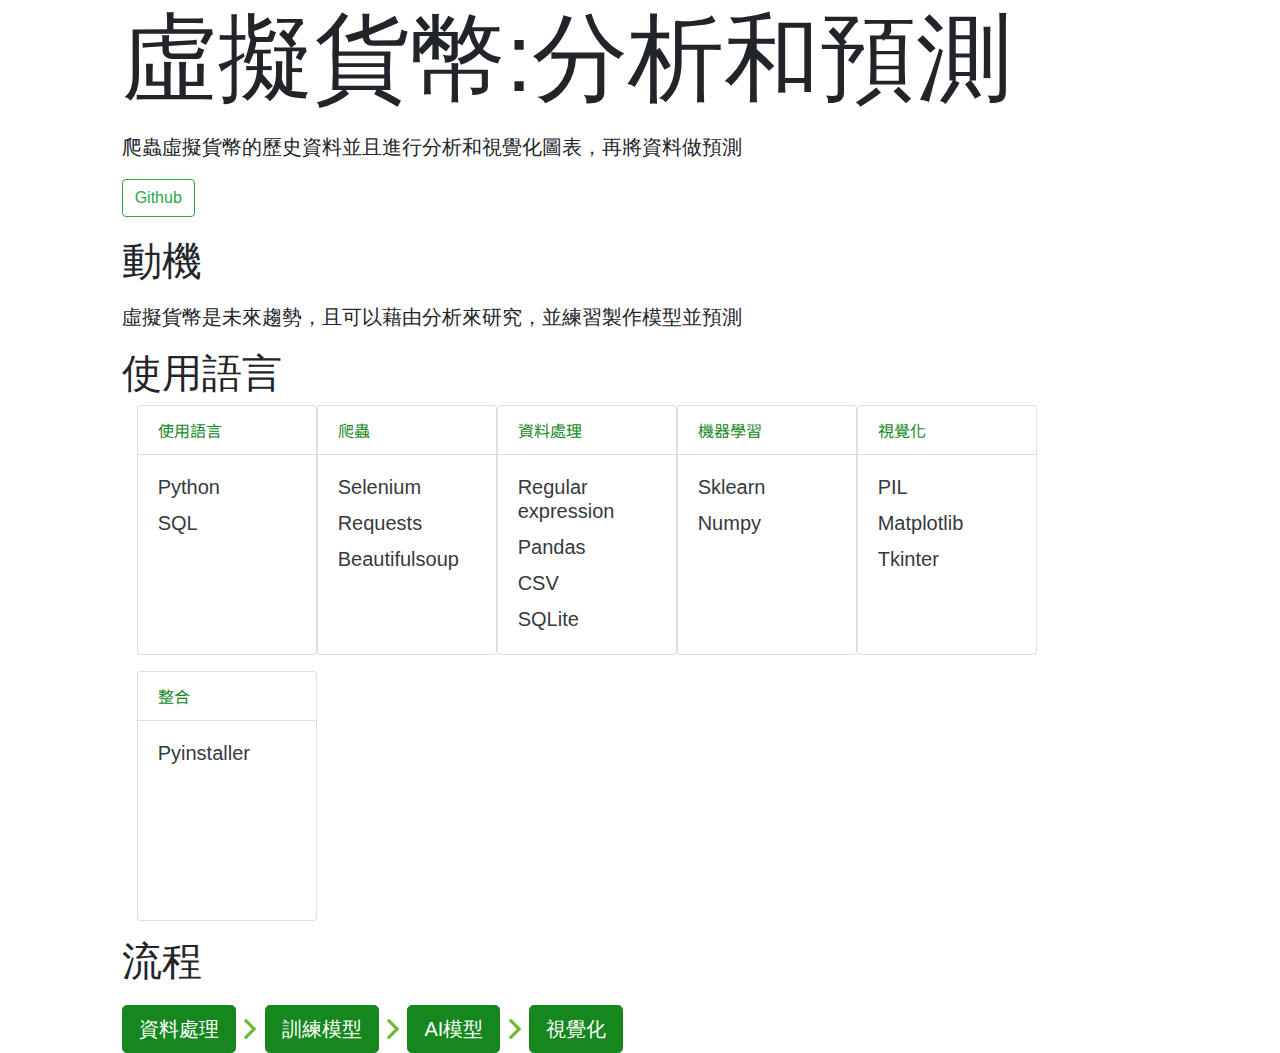
==== index.html @ 67a5c3b6 "增加圖片" ====
<!DOCTYPE html>
<html lang="en">
    <head>
        <meta charset='utf-8'>
        <meta name="viewport" content="width=device-width, initial-scale=1">
        <link rel="stylesheet" href="style.css">
        <link rel="preconnect" href="https://fonts.gstatic.com">
        <link href="https://fonts.googleapis.com/css2?family=Noto+Sans+TC:wght@500;900&display=swap" rel="stylesheet">
        <script src="https://code.jquery.com/jquery-3.3.1.slim.min.js" integrity="sha384-q8i/X+965DzO0rT7abK41JStQIAqVgRVzpbzo5smXKp4YfRvH+8abtTE1Pi6jizo" crossorigin="anonymous"></script>
        <script src="https://cdnjs.cloudflare.com/ajax/libs/popper.js/1.14.6/umd/popper.min.js" integrity="sha384-wHAiFfRlMFy6i5SRaxvfOCifBUQy1xHdJ/yoi7FRNXMRBu5WHdZYu1hA6ZOblgut" crossorigin="anonymous"></script>
        <script src="https://stackpath.bootstrapcdn.com/bootstrap/4.2.1/js/bootstrap.min.js" integrity="sha384-B0UglyR+jN6CkvvICOB2joaf5I4l3gm9GU6Hc1og6Ls7i6U/mkkaduKaBhlAXv9k" crossorigin="anonymous"></script>
        <link rel="stylesheet" href="https://cdnjs.cloudflare.com/ajax/libs/animate.css/4.1.1/animate.min.css"/>
        <title>虛擬貨幣:預測分析</title>
        <style>
          #arrow{ 
            position: relative;
            width:20px;
            left: 0;
            animation-name: arrow_move;
            animation-duration: 2s;
            animation-fill-mode: forwards;
            animation-play-state: paused;
          }
          #arrow2{ 
            position: relative;
            width:20px;
            left: 0;
            animation-name: arrow_move;
            animation-duration: 2s;
            animation-fill-mode: forwards;
            animation-play-state: paused;
          }
          #arrow3{ 
            position: relative;
            width:20px;
            left: 0;
            animation-name: arrow_move;
            animation-duration: 2s;
            animation-fill-mode: forwards;
            animation-play-state: paused;
          }
          @keyframes arrow_move {
            form{
              left: 10px;
            }
            to{
              left:1000px;
            }
          }
          @keyframes arrow_move2 {
            form{
              left: 10px;
            }
            to{
              left:250px;
            }
          }
          #t1_1{
            opacity: 0;
            animation-name: ai;
            animation-duration: 2s;
            animation-delay: 0.1s;
            animation-play-state: paused;
            animation-fill-mode: forwards;
          }
          #t1_2{
            opacity: 0;
            animation-name: ai;
            animation-duration: 2s;
            animation-delay: 0.1s;
            animation-play-state: paused;
            animation-fill-mode: forwards;

          }
          #t1_3{
            animation-name: ai;
            animation-duration: 2s;
            animation-delay: 0.1s;
            animation-play-state: paused;
            animation-fill-mode: forwards;
            opacity: 0;
          }
          #t1_4{
            animation-name: ai;
            animation-duration: 2s;
            animation-delay: 0.1s;
            animation-play-state: paused;
            animation-fill-mode: forwards;
            opacity: 0;
          }
          #t1_5{
            animation-name: ai;
            animation-duration: 2s;
            animation-delay: 0.1s;
            animation-play-state: paused;
            animation-fill-mode: forwards;
            opacity: 0;

            
          }
          #t1_6{
            animation-name: ai;
            animation-duration: 2s;
            animation-delay: 0.1s;
            animation-play-state: paused;
            animation-fill-mode: forwards;
            opacity: 0;

          }         

          #t2_1{
            animation-name: ai;
            animation-duration: 2s;
            animation-delay: 2s;
            animation-play-state: paused;
            animation-fill-mode: forwards;
            opacity: 0;
            
          }
          #t2_2{
            animation-name: ai;
            animation-duration: 2s;
            animation-delay: 2s;
            animation-play-state: paused;
            animation-fill-mode: forwards;
            opacity: 0;

          }
          #t2_3{
            animation-name: ai;
            animation-duration: 2s;
            animation-delay: 2s;
            animation-play-state: paused;
            animation-fill-mode: forwards;
            opacity: 0;

          }
          #t2_4{
            animation-name: ai;
            animation-duration: 2s;
            animation-delay: 2s;
            animation-play-state: paused;
            animation-fill-mode: forwards;
            opacity: 0;

          }
          #t2_5{
            animation-name: ai;
            animation-duration: 2s;
            animation-delay: 2s;
            animation-play-state: paused;
            animation-fill-mode: forwards;
            opacity: 0;

          }
          #t2_6{
            animation-name: ai;
            animation-duration: 2s;
            animation-delay: 2s;
            animation-play-state: paused;
            animation-fill-mode: forwards;
            opacity: 0;

          }  

          #t3_1{
            animation-name: ai;
            animation-duration: 2s;
            animation-delay: 4s;
            animation-play-state: paused;
            animation-fill-mode: forwards;
            opacity: 0;

          }
          #t3_2{
            animation-name: ai;
            animation-duration: 2s;
            animation-delay: 4s;
            animation-play-state: paused;
            animation-fill-mode: forwards;
            opacity: 0;

          }
          #t3_3{
            animation-name: ai;
            animation-duration: 2s;
            animation-delay: 4s;
            animation-play-state: paused;
            animation-fill-mode: forwards;
            opacity: 0;

          }
          #t3_4{
            animation-name: ai;
            animation-duration: 2s;
            animation-delay: 4s;
            animation-play-state: paused;
            animation-fill-mode: forwards;
            opacity: 0;

          }
          #t3_5{
            animation-name: ai;
            animation-duration: 2s;
            animation-delay: 4s;
            animation-play-state: paused;
            animation-fill-mode: forwards;
            opacity: 0;

          } 

          #t4_1{
            animation-name: ai;
            animation-duration: 2s;
            animation-delay: 6s;
            animation-play-state: paused;
            animation-fill-mode: forwards;
            opacity: 0;

          }
          #t4_2{
            animation-name: ai;
            animation-duration: 2s;
            animation-delay: 6s;
            animation-play-state: paused;
            animation-fill-mode: forwards;
            opacity: 0;

          }          
          #t5{
            animation-name: ai;
            animation-duration: 2s;
            animation-delay: 8s;
            animation-play-state: paused;
            animation-fill-mode: forwards;
            opacity: 0;

          }          

          @keyframes ai {
            0%{
              width: 170px;
              height: 100px;
              border-color: green;
              border-width: 3px;
            }
            50%{
              width: 175px;
              height: 105px;
            }
            100%{
              opacity: 1;
              width: 170px;
              height: 100px;
            }
          }
          @keyframes ai2 {
            0%{
              width: 40px;
              height: 100px;
              border-color: green;
              border-width: 3px;
            }
            50%{
              width: 55px;
              height: 105px;
            }
            100%{
              opacity: 1;
              width: 40px;
              height: 100px;
            }
          }

        </style>
    </head>
    <body>
        <div class="container-fluid col-10">
            <p class="display-1" style="margin-bottom: 20px;">虛擬貨幣:分析和預測</p>
                <p class="h5" style="margin-bottom: 20px;">爬蟲虛擬貨幣的歷史資料並且進行分析和視覺化圖表，再將資料做預測</p>
            <a type="button" class="btn btn-outline-success" href="https://github.com/arthurroffe/-virtualMoneyPrediction" target="_blank" style="margin-bottom: 20px;">Github</a>
            <p class="h1" style="margin-bottom: 20px;">動機</p>
                <p class="h5" style="margin-bottom: 20px;">虛擬貨幣是未來趨勢，且可以藉由分析來研究，並練習製作模型並預測</p>
            <p class="h1">使用語言</p>
          <div class='col-md-12'>
            <div class="card text-dark bg-light mb-3 bg-w" style="max-width: 15rem; float: left; width: 180px; height: 250px;">
              <div class="card-header text-lg bg-w" style="font-family: 'Noto Sans TC', sans-serif;">使用語言</div>
              <div class="card-body">
                <h5 class="card-title"style="font-weight:normal;">Python</h5>
                <h5 class="card-title"style="font-weight:normal;">SQL</h5>
              </div>
            </div>
            <div class="card text-dark bg-light mb-3 bg-w" style="max-width: 15rem;width: 180px; height: 250px; float: left;">
              <div class="card-header text-lg bg-w"style="font-family: 'Noto Sans TC', sans-serif;">爬蟲</div>
              <div class="card-body">
                <h5 class="card-title"style="font-weight:normal;">Selenium</h5>
                <h5 class="card-title"style="font-weight:normal;">Requests</h5>
                <h5 class="card-title"style="font-weight:normal;">Beautifulsoup</h5>
              </div>
            </div>
            <div class="card text-dark bg-light mb-3 bg-w" style="max-width: 15rem;width: 180px; height: 250px;float: left;">
              <div class="card-header text-lg bg-w"style="font-family: 'Noto Sans TC', sans-serif;">資料處理</div>
              <div class="card-body">
                <h5 class="card-title"style="font-weight:normal;">Regular expression</h5>
                <h5 class="card-title"style="font-weight:normal;">Pandas</h5>
                <h5 class="card-title"style="font-weight:normal;">CSV</h5>
                <h5 class="card-title"style="font-weight:normal;">SQLite</h5>        
              </div>
            </div>
            <div class="card text-dark bg-light mb-3 bg-w" style="max-width: 15rem;width: 180px; height: 250px;float: left;">
              <div class="card-header text-lg bg-w"style="font-family: 'Noto Sans TC', sans-serif;">機器學習</div>
              <div class="card-body">
                <h5 class="card-title"style="font-weight:normal;">Sklearn</h5>
                <h5 class="card-title"style="font-weight:normal;">Numpy</h5>          
              </div>
            </div>
            <div class="card text-dark bg-light mb-3 bg-w" style="max-width: 15rem;width: 180px; height: 250px;float: left;">
              <div class="card-header text-lg bg-w"style="font-family: 'Noto Sans TC', sans-serif;">視覺化</div>
              <div class="card-body">
                <h5 class="card-title"style="font-weight:normal;">PIL</h5>
                <h5 class="card-title"style="font-weight:normal;">Matplotlib</h5>
                <h5 class="card-title"style="font-weight:normal;">Tkinter</h5>          
              </div>
            </div>
            <div class="card text-dark bg-light mb-3 bg-w" style="max-width: 15rem;width: 180px; height: 250px; margin-bottom: 20px;">
              <div class="card-header text-lg bg-w"style="font-family: 'Noto Sans TC', sans-serif;">整合</div>
              <div class="card-body">
                <h5 class="card-title "style="font-weight:normal;">Pyinstaller</h5>
              </div>
            </div>
          </div>
          <p class="h1" style="margin-bottom: 20px;">流程</p>
              <a class="btn btn-primary btn-lg" onclick="set();play();" href="#set1">資料處理</a>
              <img src="arrow.png" alt="123" class="img-fluid" style="width:20px;">
              <a class="btn btn-primary btn-lg" type="submit" onclick="set2();play2();" href="#set2">訓練模型</a>
              <img src="arrow.png" alt="123" class="img-fluid" style="width:20px;">
              <button class="btn btn-primary btn-lg" onclick="set3();play3();" href="#set3">AI模型</button>
              <img src="arrow.png"alt="123" class="img-fluid" style="width:20px;">
              <button class="btn btn-primary btn-lg" onclick="set4()" href="#set4">視覺化</button>

          
          <div class="col-md-12" id="set1" style="display: none;" data-key="0">
            <p class="h1" style="margin-bottom: 20px; margin-top: 20px;">資料處理</p>
            <img src="arrow.png" alt="123" class="img-fluid" style="width:30px; margin-bottom: 10px;" id="arrow">
            <table  style="margin-bottom:20px;">
              <tr>
                <td>
                  <button name="button" class="btn btn-outline-success" style="width: 250px; height: 100px;">資料獲取</button>
                  <button name="button" class="btn btn-outline-success" style="width: 250px; height: 100px;">清洗資料</button>
                  <button name="button" class="btn btn-outline-success" style="width: 250px; height: 100px;">資料分析</button>
                  <button name="button" class="btn btn-outline-success" style="width: 250px; height: 100px;">視覺化</button>
                </td>
              </tr>
              <tr>
                <td>
                  <button name="button" class="btn btn-outline-dark" style="width: 250px; height: 100px;">找尋歷史資料</button>
                  <button name="button" class="btn btn-outline-dark" style="width: 250px; height: 100px;">英文日期轉換數值</button>
                  <button name="button" class="btn btn-outline-dark invisible" style="width: 250px; height: 100px;">3</button>
                  <button name="button" class="btn btn-outline-dark" style="width: 250px; height: 100px;">PLT繪製圖表</button>
                </td>
              </tr>
              <tr>
                <td>
                  <button name="button" class="btn btn-outline-dark" style="width: 250px; height: 100px;">抓取歷史資料</button>
                  <button name="button" class="btn btn-outline-dark" style="width: 250px; height: 100px;">金額字串轉換數值</button>
                  <button name="button" class="btn btn-outline-dark invisible" style="width: 250px; height: 100px;">3</button>
                  <button name="button" class="btn btn-outline-dark " style="width: 250px; height: 100px;">Tkintet建立視窗</button>
                </td>
              </tr>
              <tr>
                <td>
                  <button name="button" class="btn btn-outline-dark" style="width: 250px; height: 100px;">抓取貨幣名稱、icon</button>
                  <button name="button" class="btn btn-outline-dark" style="width: 250px; height: 100px;">資料排序</button>
                  <button name="button" class="btn btn-outline-dark invisible" style="width: 250px; height: 100px;">3</button>
                  <button name="button" class="btn btn-outline-dark invisible" style="width: 250px; height: 100px;">4</button>
                </td>
              </tr>
              <tr>
                <td>
                  <button name="button" class="btn btn-outline-dark" style="width: 250px; height: 100px;">匯入資料庫</button>
                  <button name="button" class="btn btn-outline-dark invisible" style="width: 250px; height: 100px;">2</button>
                  <button name="button" class="btn btn-outline-dark invisible" style="width: 250px; height: 100px;">3</button>
                  <button name="button" class="btn btn-outline-dark invisible" style="width: 250px; height: 100px;">4</button>
                </td>
              </tr>                                          
            </table>
          </div>
          <div class="col-md-11" id="set2" style="display: none;" data-key="0">
            <p class="h1" style="margin-bottom: 20px; margin-top: 20px;">訓練模型</p>
            <img src="arrow.png" alt="123" class="img-fluid" style="width:30px; margin-bottom: 10px;" id="arrow2">
            <table  style="margin-bottom:20px;">
              <tr>
                <td>
                  <button name="button2" class="btn btn-outline-success" style="width: 170px; height: 100px;">資料獲取</button>
                  <button name="button2" class="btn btn-outline-success" style="width: 170px; height: 100px;">自變數應變數</button>
                  <button name="button2" class="btn btn-outline-success" style="width: 170px; height: 100px;">訓練模型</button>
                  <button name="button2" class="btn btn-outline-success" style="width: 170px; height: 100px;">預測</button>
                  <button name="button2" class="btn btn-outline-success" style="width: 170px; height: 100px;">視覺化</button>
                  <button name="button2" class="btn btn-outline-success" style="width: 170px; height: 100px;">執行檔</button>
                </td>
              </tr>
              <tr>
                <td>
                  <button name="button2" class="btn btn-outline-dark" style="width: 170px; height: 100px;">從資料庫匯入</button>
                  <button name="button2" class="btn btn-outline-dark" style="width: 170px; height: 100px;">複迴歸模型</button>
                  <button name="button2" class="btn btn-outline-dark" style="width: 170px; height: 100px;">訓練數值模型</button>
                  <button name="button2" class="btn btn-outline-dark" style="width: 170px; height: 100px;">使用預測模型判斷走勢</button>
                  <button name="button2" class="btn btn-outline-dark" style="width: 170px; height: 100px;">PLT繪製圖表</button>
                  <button name="button2" class="btn btn-outline-dark" style="width: 170px; height: 100px;">pyinstaller包裝執行檔</button>
                </td>
              </tr>
              <tr>
                <td>
                  <button name="button2" class="btn btn-outline-dark invisible" style="width: 170px; height: 100px;">抓取歷史資料</button>
                  <button name="button2" class="btn btn-outline-dark" style="width: 170px; height: 100px;">決策樹模型</button>
                  <button name="button2" class="btn btn-outline-dark" style="width: 170px; height: 100px;">訓練漲跌模型</button>
                  <button name="button2" class="btn btn-outline-dark invisible" style="width: 170px; height: 100px;">Tkintet建立視窗</button>
                  <button name="button2" class="btn btn-outline-dark " style="width: 170px; height: 100px;">Tkintet建立視窗</button>
                  <button name="button2" class="btn btn-outline-dark invisible" style="width: 170px; height: 100px;">Tkintet建立視窗</button>
                </td>
              </tr>
              <tr>
                <td>
                  <button name="button2" class="btn btn-outline-dark invisible" style="width: 170px; height: 100px;">抓取貨幣名稱、icon</button>
                  <button name="button2" class="btn btn-outline-dark invisible" style="width: 170px; height: 100px;">資料排序</button>
                  <button name="button2" class="btn btn-outline-dark invisible" style="width: 170px; height: 100px;">3</button>
                  <button name="button2" class="btn btn-outline-dark invisible" style="width: 170px; height: 100px;">4</button>
                  <button name="button2" class="btn btn-outline-dark " style="width: 170px; height: 100px;">功能更改為按鈕使用</button>
                  <button name="button2" class="btn btn-outline-dark invisible" style="width: 170px; height: 100px;">Tkintet建立視窗</button>
                </td>
              </tr>
              <tr>
                <td>
                  <button name="button2" class="btn btn-outline-dark invisible" style="width: 170px; height: 100px;">匯入資料庫</button>
                  <button name="button2" class="btn btn-outline-dark invisible" style="width: 170px; height: 100px;">2</button>
                  <button name="button2" class="btn btn-outline-dark invisible" style="width: 170px; height: 100px;">3</button>
                  <button name="button2" class="btn btn-outline-dark invisible" style="width: 170px; height: 100px;">4</button>
                  <button name="button2" class="btn btn-outline-dark invisible" style="width: 170px; height: 100px;">功能更改為按鈕使用</button>
                  <button name="button2" class="btn btn-outline-dark invisible" style="width: 170px; height: 100px;">Tkintet建立視窗</button>
                </td>
              </tr>  
              <tr>
                <td>
                  <button name="button2" class="btn btn-outline-dark invisible" style="width: 170px; height: 100px;">匯入資料庫</button>
                  <button name="button2" class="btn btn-outline-dark invisible" style="width: 170px; height: 100px;">2</button>
                  <button name="button2" class="btn btn-outline-dark invisible" style="width: 170px; height: 100px;">3</button>
                  <button name="button2" class="btn btn-outline-dark invisible" style="width: 170px; height: 100px;">4</button>
                  <button name="button2" class="btn btn-outline-dark invisible" style="width: 170px; height: 100px;">Tkintet建立視窗</button>
                  <button name="button2" class="btn btn-outline-dark invisible" style="width: 170px; height: 100px;">Tkintet建立視窗</button>
                </td>
              </tr> 
              <tr>
                <td>
                  <button name="button2" class="btn btn-outline-dark invisible" style="width: 170px; height: 100px;">匯入資料庫</button>
                  <button name="button2" class="btn btn-outline-dark invisible" style="width: 170px; height: 100px;">2</button>
                  <button name="button2" class="btn btn-outline-dark invisible" style="width: 170px; height: 100px;">3</button>
                  <button name="button2" class="btn btn-outline-dark invisible" style="width: 170px; height: 100px;">4</button>
                  <button name="button2" class="btn btn-outline-dark invisible" style="width: 170px; height: 100px;">Tkintet建立視窗</button>
                  <button name="button2" class="btn btn-outline-dark invisible" style="width: 170px; height: 100px;">Tkintet建立視窗</button>
                </td>
              </tr>                                                                                   
            </table>
          </div>          
          <div class="col-md-12" id="set3" style="display: none;" data-key="0">
            <p class="h1" style="margin-bottom: 20px; margin-top: 20px;">AI模型</p>
            <img src="arrow.png" alt="123" class="img-fluid" style="width:30px; margin-bottom: 10px;" id="arrow3">
            <table  style="margin-bottom:20px;">
              <tr>
                <td>
                  <button name="button3" class="btn btn-outline-dark invisible" style="width: 170px; height: 100px;">資料獲取</button>
                  <button name="button3" class="btn btn-outline-dark invisible" style="width: 170px; height: 100px;">自變數應變數</button>
                  <button id="open" name="button3" class="btn btn-outline-dark" style="margin-left:100px; width: 170px; height: 100px;" onclick="aiplay()">原始資料</button>
                </td>
              </tr>
              <tr>
                <td>
                  <button name="button3" id="t1_1" class="btn btn-outline-dark" style="width: 170px; height: 100px;">預測成交量的訓練資料</button>
                  <button name="button3" id="t1_2" class="btn btn-outline-dark" style="width: 170px; height: 100px;">預測收盤價的訓練資料</button>
                  <button name="button3" id="t1_3" class="btn btn-outline-dark" style="width: 170px; height: 100px;">預測最高價的訓練資料</button>
                  <button name="button3" id="t1_4" class="btn btn-outline-dark" style="width: 170px; height: 100px;">預測最低價的訓練資料</button>
                  <button name="button3" id="t1_5" class="btn btn-outline-dark" style="width: 170px; height: 100px;">預測開盤價的訓練資料</button>
                  <button name="button3" id="t1_6" class="btn btn-outline-dark" style="width: 170px; height: 100px;">預測漲跌的訓練資料</button>
                </td>
              </tr>
              <tr>
                <td>
                  <button name="button3" id="t2_1" class="btn btn-outline-dark " style="width: 170px; height: 100px;">訓練成交量模型</button>
                  <button name="button3" id="t2_2" class="btn btn-outline-dark " style="width: 170px; height: 100px;">訓練收盤價模型</button>
                  <button name="button3" id="t2_3" class="btn btn-outline-dark " style="width: 170px; height: 100px;">訓練最高價模型</button>
                  <button name="button3" id="t2_4" class="btn btn-outline-dark " style="width: 170px; height: 100px;">訓練最低價模型</button>
                  <button name="button3" id="t2_5" class="btn btn-outline-dark " style="width: 170px; height: 100px;">訓練開盤價模型</button>
                  <button name="button3" id="t2_6" class="btn btn-outline-dark " style="width: 170px; height: 100px;">訓練漲跌模型</button>
                </td>
              </tr>
              <tr>
                <td>
                  <button name="button3" id="t3_1" class="btn btn-outline-dark " style="width: 170px; height: 100px;">成交量模型預測的資料</button>
                  <button name="button3" id="t3_2" class="btn btn-outline-dark " style="width: 170px; height: 100px;">收盤價模型預測的資料</button>
                  <button name="button3" id="t3_3" class="btn btn-outline-dark " style="width: 170px; height: 100px;">最高價模型預測的資料</button>
                  <button name="button3" id="t3_4" class="btn btn-outline-dark " style="width: 170px; height: 100px;">最低價模型預測的資料</button>
                  <button name="button3" id="t3_5" class="btn btn-outline-dark " style="width: 170px; height: 100px;">開盤價模型預測的資料</button>
                  <button name="button3" class="btn btn-outline-dark invisible" style="width: 170px; height: 100px;"></button>
                </td>
              </tr>
              <tr>
                <td>
                  <button name="button3" class="btn btn-outline-dark invisible" style="width: 170px; height: 100px;">匯入資料庫</button>
                  <button name="button3" class="btn btn-outline-dark invisible" style="width: 170px; height: 100px;">2</button>
                  <button name="button3" class="btn btn-outline-dark invisible" style="width: 170px; height: 100px;">3</button>
                  <button name="button3" class="btn btn-outline-dark invisible" style="width: 170px; height: 100px;">4</button>
                  <button name="button3" class="btn btn-outline-dark invisible" style="width: 170px; height: 100px;">功能更改為按鈕使用</button>
                  <button name="button3" class="btn btn-outline-dark invisible" style="width: 170px; height: 100px;">Tkintet建立視窗</button>
                </td>
              </tr>  
              <tr>
                <td>
                  <button name="button3" id="t4_1" class="btn btn-outline-dark" style="width: 170px; height: 100px;">預測用的因子</button>
                  <button name="button3" class="btn btn-outline-dark invisible" style="width: 170px; height: 100px;">2</button>
                  <button name="button3" class="btn btn-outline-dark invisible" style="width: 170px; height: 100px;">3</button>
                  <button name="button3" class="btn btn-outline-dark invisible" style="width: 170px; height: 100px;">4</button>
                  <button name="button3" class="btn btn-outline-dark invisible" style="width: 170px; height: 100px;"></button>
                  <button name="button3" id="t4_2" class="btn btn-outline-dark" style="width: 170px; height: 100px;">使用漲跌模型</button>
                </td>
              </tr> 
              <tr>
                <td>
                  <button name="button3" class="btn btn-outline-dark invisible" style="width: 170px; height: 100px;">匯入資料庫</button>
                  <button name="button3" class="btn btn-outline-dark invisible" style="width: 170px; height: 100px;">2</button>
                  <button name="button3" id="t5" class="btn btn-outline-dark" style="margin-left:100px; width: 170px; height: 100px;">預測結果</button>
                  <button name="button3" class="btn btn-outline-dark invisible" style="width: 170px; height: 100px;">4</button>
                  <button name="button3" class="btn btn-outline-dark invisible" style="width: 170px; height: 100px;">Tkintet建立視窗</button>
                  <button name="button3" class="btn btn-outline-dark invisible" style="width: 170px; height: 100px;">Tkintet建立視窗</button>
                </td>
              </tr>                                                                                   
            </table>
          </div>
          <div id="set4" style="display: none;" data-key="0">
          <p class="h1" style="margin-bottom: 20px; margin-top: 20px;">視覺化</p>
          <div class="card col-md-10" style="margin-top: 20px;">
            
            <div class="card-body">
              <h5 class="card-title" style="font-weight: bolder;">選擇畫面</h5>
              <p class="card-text">在此畫面可以選擇所希望看到的虛擬貨幣，共有5頁100種虛擬貨幣</p>
            </div>
            <img src="topic2_main.png" class="card-img-top" alt="..." style="width: 90%;">
          </div>
          <div class="card col-md-10" style="margin-top: 10px;">
            <div class="card-body">
              <h5 class="card-title" style="font-weight: bolder;">歷史資料分析圖表</h5>
              <p class="card-text">將歷史資料視覺化，可以清楚得知歷史最高價歷史最低價，和成交量跟趨勢</p>
            </div>
            <img src="topic2_a.png" class="card-img-top" alt="...">
          </div>
          <div class="card col-md-10" style="margin-top: 10px;">
            <div class="card-body">
              <h5 class="card-title" style="font-weight: bolder;">預測圖表</h5>
              <p class="card-text">根據歷史資料的預測圖表，可以預測大部分的走勢漲跌，縱線紅色為跌綠色為漲</p>
            </div>
            <img src="topic2_P.png" class="card-img-top" alt="...">
          </div>
          </div>
      </div>
      <script>
        var on = document.getElementById("set1");
        var onoff = on.dataset.key;
        var on2 = document.getElementById("set2");
        var onoff2 = on2.dataset.key;
        var on3 = document.getElementById("set3");
        var onoff3 = on3.dataset.key;
        var on4 = document.getElementById("set4")
        var onoff4 = on4.dataset.key;
        function set(){
          if(onoff == 0 && onoff2 == 0 && onoff3==0&&onoff4==0){
            on.style.display="inline";
            onoff = 1;
          }
          else if(onoff == 1 && onoff2 ==0 && onoff3==0&&onoff4==0){
            on.style.display="none";
            onoff = 0;
          }
          else if(onoff==0 && onoff2==1 && onoff3==0&&onoff4==0){
            on.style.display="inline";
            on2.style.display="none";
            onoff = 1;
            onoff2 = 0;
          }
          else if(onoff==0 && onoff2==0 && onoff3==1&&onoff4==0){
            on.style.display="inline";
            on2.style.display="none";
            on3.style.display="none";
            onoff=1;
            onoff2=0;
            onoff3=0;
          }
          else if(onoff==0 && onoff2==0 && onoff3==0&&onoff4==1){
            on.style.display="inline";
            on4.style.display="none";
            onoff=1;
            onoff4=0;
          }
        }
        function set2() {
          if(onoff == 0 && onoff2 == 0 && onoff3==0&&onoff4==0){
            on2.style.display="inline";
            onoff2 = 1;
          }
          else if(onoff == 1 && onoff2 ==0 && onoff3==0&&onoff4==0){
            on.style.display="none";
            on2.style.display="inline";
            onoff = 0;
            onoff2 = 1;
          }
          else if(onoff==0 && onoff2==1 && onoff3==0&&onoff4==0){
            on2.style.display="none";
            onoff2 = 0;
          }
          else if(onoff==0 && onoff2==0 && onoff3==1&&onoff4==0){
            on.style.display="none";
            on2.style.display="inline";
            on3.style.display="none";
            onoff=0;
            onoff2=1;
            onoff3=0;
          }
          else if(onoff==0 && onoff2==0 && onoff3==0&&onoff4==1){
            on4.style.display="none";
            on2.style.display="inline";
            onoff2=1;
            onoff4=0;
          }

        }
        function set3() {
          if(onoff==0 && onoff2 ==0 && onoff3 ==0 &&onoff4==0){
            on3.style.display="inline";
            onoff3 = 1;
          }
          else if(onoff==1 && onoff2==0 && onoff3==0 &&onoff4==0){
            on.style.display="none";
            on2.style.display="none";
            on3.style.display="inline";
            onoff=0;
            onoff2=0;
            onoff3=1;
          }
          else if(onoff == 0 && onoff2==1 && onoff3==0 &&onoff4==0){
            on.style.display="none";
            on2.style.display="none";
            on3.style.display="inline";
            onoff=0;
            onoff2=0;
            onoff3=1;
          }
          else if(onoff == 0 && onoff2==0 && onoff3==1&&onoff4==0){
            on3.style.display="none";
            onoff3 = 0;
          }
          else if(onoff == 0 && onoff2==0 && onoff3==0&&onoff4==1){
            on.style.display="none";
            on2.style.display="none";
            on3.style.display="inline";
            on4.style.display="none";
            onoff=0;
            onoff2=0;
            onoff3=1;
            onoff4=0;
          }
        }

        function set4() {
          if(onoff==0 && onoff2 ==0 && onoff3 ==0 && onoff4==0){
            on4.style.display="inline";
            onoff4 = 1;
          }
          else if(onoff==1 && onoff2==0 && onoff3==0 && onoff4==0){
            on.style.display="none";
            on2.style.display="none";
            on3.style.display="none";
            on4.style.display="inline";
            onoff=0;
            onoff2=0;
            onoff3=0;
            onoff4=1;
          }
          else if(onoff == 0 && onoff2==1 && onoff3==0 && onoff4==0){
            on.style.display="none";
            on2.style.display="none";
            on3.style.display="none";
            on4.style.display="inline";
            onoff=0;
            onoff2=0;
            onoff3=0;
            onoff4=1;
          }
          else if(onoff == 0 && onoff2==0 && onoff3==1 && onoff4==0){
            on.style.display="none";
            on2.style.display="none";
            on3.style.display="none";
            on4.style.display="inline";
            onoff=0;
            onoff2=0;
            onoff3=0;
            onoff4=1;
          }
          else if(onoff == 0 && onoff2==0 && onoff3==0 && onoff4==1){
            on4.style.display="none";
            onoff4=0;
          }
        }




        var arrow = document.getElementById("arrow");
        function play(){
          arrow.style.webkitAnimationPlayState = "running";
        }

        var arrow2 = document.getElementById("arrow2");
        function play2(){
          arrow2.style.webkitAnimationPlayState = "running";
        }
        var arrow3 = document.getElementById("arrow3");
        function play3(){
          arrow3.style.webkitAnimationPlayState = "running";
        }

        var t1_1 = document.getElementById("t1_1");
        var t1_2 = document.getElementById("t1_2");
        var t1_3 = document.getElementById("t1_3");
        var t1_4 = document.getElementById("t1_4");
        var t1_5 = document.getElementById("t1_5");
        var t1_6 = document.getElementById("t1_6");

        var t2_1 = document.getElementById("t2_1");
        var t2_2 = document.getElementById("t2_2");
        var t2_3 = document.getElementById("t2_3");
        var t2_4 = document.getElementById("t2_4");
        var t2_5 = document.getElementById("t2_5");
        var t2_6 = document.getElementById("t2_6");

        var t3_1 = document.getElementById("t3_1");
        var t3_2 = document.getElementById("t3_2");
        var t3_3 = document.getElementById("t3_3");
        var t3_4 = document.getElementById("t3_4");
        var t3_5 = document.getElementById("t3_5");

        var t4_1 = document.getElementById("t4_1");
        var t4_2 = document.getElementById("t4_2");

        var t5 = document.getElementById("t5");

        function aiplay(){
          t1_1.style.webkitAnimationPlayState ="running";
          t1_2.style.webkitAnimationPlayState ="running";
          t1_3.style.webkitAnimationPlayState ="running";
          t1_4.style.webkitAnimationPlayState ="running";
          t1_5.style.webkitAnimationPlayState ="running";
          t1_6.style.webkitAnimationPlayState ="running";

          t2_1.style.webkitAnimationPlayState ="running";
          t2_2.style.webkitAnimationPlayState ="running";
          t2_3.style.webkitAnimationPlayState ="running";
          t2_4.style.webkitAnimationPlayState ="running";
          t2_5.style.webkitAnimationPlayState ="running";
          t2_6.style.webkitAnimationPlayState ="running";

          t3_1.style.webkitAnimationPlayState ="running";
          t3_2.style.webkitAnimationPlayState ="running";
          t3_3.style.webkitAnimationPlayState ="running";
          t3_4.style.webkitAnimationPlayState ="running";
          t3_5.style.webkitAnimationPlayState ="running";

          t4_1.style.webkitAnimationPlayState ="running";
          t4_2.style.webkitAnimationPlayState ="running";

          t5.style.webkitAnimationPlayState ="running";

          
        }
        var ww=document.body.clientWidth;
        var bw=document.getElementsByName("button");
        var bw2=document.getElementsByName("button2");
        var bw3=document.getElementsByName("button3");
        
        function change(){;
          if(ww<=800){
            bw2[1].textContent = "自應變數";
            bw2[6].textContent = "匯入";
            bw2[7].textContent = "複回歸";
            bw2[8].textContent = "訓練數值";
            bw2[9].textContent = "判斷走勢";
            bw2[10].textContent = "繪製圖表";
            bw2[11].textContent = "壓縮執行";
            bw2[13].textContent = "決策樹";
            bw2[14].textContent = "訓練漲跌";
            bw2[16].textContent = "建立視窗";
            bw2[22].textContent = "功能按鈕";

            bw3[2].style.width="50px";
            bw3[2].style.marginLeft="35px";
            bw3[35].style.marginLeft="35px";

            bw3[3].textContent="成交量";
            bw3[4].textContent="收盤價";
            bw3[5].textContent="最低價";
            bw3[6].textContent="最高價";
            bw3[7].textContent="開盤價";
            bw3[8].textContent="漲跌";
            bw3[9].textContent="訓練";
            bw3[10].textContent="訓練";
            bw3[11].textContent="訓練";
            bw3[12].textContent="訓練";
            bw3[13].textContent="訓練";
            bw3[14].textContent="訓練";
            bw3[15].textContent="預測";
            bw3[16].textContent="預測";
            bw3[17].textContent="預測";
            bw3[18].textContent="預測";
            bw3[19].textContent="預測";
            bw3[27].textContent="因子";
            bw3[32].textContent="漲跌模型";
            bw3[35].textContent="預測結果";

            for(i=0;i<bw.length;i++){
            bw[i].style.width="60px";
            bw[i].style.height="100px";
            };
            for(i=0;i<bw2.length;i++){
              bw2[i].style.width="35px";
            };
            for(i=0;i<bw3.length;i++){
              bw3[i].style.webkitAnimationName="ai2";
              bw3[i].style.width="40px";
            };
            arrow.style.webkitAnimationName ="arrow_move2";
            arrow2.style.webkitAnimationName ="arrow_move2";
            arrow3.style.webkitAnimationName ="arrow_move2";
          } 
        }
        
        change();
      </script>
    </body>
</html>
---- style.css ----
@charset "UTF-8";
body {
  font-family: "Noto Sans", sans-serif;
}

/*!
 * Bootstrap v4.6.0 (https://getbootstrap.com/)
 * Copyright 2011-2021 The Bootstrap Authors
 * Copyright 2011-2021 Twitter, Inc.
 * Licensed under MIT (https://github.com/twbs/bootstrap/blob/main/LICENSE)
 */
:root {
  --blue: #007bff;
  --indigo: #6610f2;
  --purple: #6f42c1;
  --pink: #e83e8c;
  --red: #dc3545;
  --orange: #fd7e14;
  --yellow: #ffc107;
  --green: #28a745;
  --teal: #20c997;
  --cyan: #17a2b8;
  --white: #fff;
  --gray: #6c757d;
  --gray-dark: #343a40;
  --primary: #007bff;
  --secondary: #6c757d;
  --success: #28a745;
  --info: #17a2b8;
  --warning: #ffc107;
  --danger: #dc3545;
  --light: #f8f9fa;
  --dark: #343a40;
  --lg: #16871e;
  --w: #FFFFFF;
  --breakpoint-xs: 0;
  --breakpoint-sm: 576px;
  --breakpoint-md: 768px;
  --breakpoint-lg: 992px;
  --breakpoint-xl: 1200px;
  --font-family-sans-serif: -apple-system, BlinkMacSystemFont, "Segoe UI", Roboto, "Helvetica Neue", Arial, "Noto Sans", "Liberation Sans", sans-serif, "Apple Color Emoji", "Segoe UI Emoji", "Segoe UI Symbol", "Noto Color Emoji";
  --font-family-monospace: SFMono-Regular, Menlo, Monaco, Consolas, "Liberation Mono", "Courier New", monospace;
}

*,
*::before,
*::after {
  box-sizing: border-box;
}

html {
  font-family: sans-serif;
  line-height: 1.15;
  -webkit-text-size-adjust: 100%;
  -webkit-tap-highlight-color: rgba(0, 0, 0, 0);
}

article, aside, figcaption, figure, footer, header, hgroup, main, nav, section {
  display: block;
}

body {
  margin: 0;
  font-family: -apple-system, BlinkMacSystemFont, "Segoe UI", Roboto, "Helvetica Neue", Arial, "Noto Sans", "Liberation Sans", sans-serif, "Apple Color Emoji", "Segoe UI Emoji", "Segoe UI Symbol", "Noto Color Emoji";
  font-size: 1rem;
  font-weight: 400;
  line-height: 1.5;
  color: #212529;
  text-align: left;
  background-color: #fff;
}

[tabindex="-1"]:focus:not(:focus-visible) {
  outline: 0 !important;
}

hr {
  box-sizing: content-box;
  height: 0;
  overflow: visible;
}

h1, h2, h3, h4, h5, h6 {
  margin-top: 0;
  margin-bottom: 0.5rem;
}

p {
  margin-top: 0;
  margin-bottom: 1rem;
}

abbr[title],
abbr[data-original-title] {
  text-decoration: underline;
  text-decoration: underline dotted;
  cursor: help;
  border-bottom: 0;
  text-decoration-skip-ink: none;
}

address {
  margin-bottom: 1rem;
  font-style: normal;
  line-height: inherit;
}

ol,
ul,
dl {
  margin-top: 0;
  margin-bottom: 1rem;
}

ol ol,
ul ul,
ol ul,
ul ol {
  margin-bottom: 0;
}

dt {
  font-weight: 700;
}

dd {
  margin-bottom: 0.5rem;
  margin-left: 0;
}

blockquote {
  margin: 0 0 1rem;
}

b,
strong {
  font-weight: bolder;
}

small {
  font-size: 80%;
}

sub,
sup {
  position: relative;
  font-size: 75%;
  line-height: 0;
  vertical-align: baseline;
}

sub {
  bottom: -0.25em;
}

sup {
  top: -0.5em;
}

a {
  color: #007bff;
  text-decoration: none;
  background-color: transparent;
}
a:hover {
  color: #0056b3;
  text-decoration: underline;
}

a:not([href]):not([class]) {
  color: inherit;
  text-decoration: none;
}
a:not([href]):not([class]):hover {
  color: inherit;
  text-decoration: none;
}

pre,
code,
kbd,
samp {
  font-family: SFMono-Regular, Menlo, Monaco, Consolas, "Liberation Mono", "Courier New", monospace;
  font-size: 1em;
}

pre {
  margin-top: 0;
  margin-bottom: 1rem;
  overflow: auto;
  -ms-overflow-style: scrollbar;
}

figure {
  margin: 0 0 1rem;
}

img {
  vertical-align: middle;
  border-style: none;
}

svg {
  overflow: hidden;
  vertical-align: middle;
}

table {
  border-collapse: collapse;
}

caption {
  padding-top: 0.75rem;
  padding-bottom: 0.75rem;
  color: #6c757d;
  text-align: left;
  caption-side: bottom;
}

th {
  text-align: inherit;
  text-align: -webkit-match-parent;
}

label {
  display: inline-block;
  margin-bottom: 0.5rem;
}

button {
  border-radius: 0;
}

button:focus:not(:focus-visible) {
  outline: 0;
}

input,
button,
select,
optgroup,
textarea {
  margin: 0;
  font-family: inherit;
  font-size: inherit;
  line-height: inherit;
}

button,
input {
  overflow: visible;
}

button,
select {
  text-transform: none;
}

[role=button] {
  cursor: pointer;
}

select {
  word-wrap: normal;
}

button,
[type=button],
[type=reset],
[type=submit] {
  -webkit-appearance: button;
}

button:not(:disabled),
[type=button]:not(:disabled),
[type=reset]:not(:disabled),
[type=submit]:not(:disabled) {
  cursor: pointer;
}

button::-moz-focus-inner,
[type=button]::-moz-focus-inner,
[type=reset]::-moz-focus-inner,
[type=submit]::-moz-focus-inner {
  padding: 0;
  border-style: none;
}

input[type=radio],
input[type=checkbox] {
  box-sizing: border-box;
  padding: 0;
}

textarea {
  overflow: auto;
  resize: vertical;
}

fieldset {
  min-width: 0;
  padding: 0;
  margin: 0;
  border: 0;
}

legend {
  display: block;
  width: 100%;
  max-width: 100%;
  padding: 0;
  margin-bottom: 0.5rem;
  font-size: 1.5rem;
  line-height: inherit;
  color: inherit;
  white-space: normal;
}

progress {
  vertical-align: baseline;
}

[type=number]::-webkit-inner-spin-button,
[type=number]::-webkit-outer-spin-button {
  height: auto;
}

[type=search] {
  outline-offset: -2px;
  -webkit-appearance: none;
}

[type=search]::-webkit-search-decoration {
  -webkit-appearance: none;
}

::-webkit-file-upload-button {
  font: inherit;
  -webkit-appearance: button;
}

output {
  display: inline-block;
}

summary {
  display: list-item;
  cursor: pointer;
}

template {
  display: none;
}

[hidden] {
  display: none !important;
}

h1, h2, h3, h4, h5, h6,
.h1, .h2, .h3, .h4, .h5, .h6 {
  margin-bottom: 0.5rem;
  font-weight: 500;
  line-height: 1.2;
}

h1, .h1 {
  font-size: 2.5rem;
}

h2, .h2 {
  font-size: 2rem;
}

h3, .h3 {
  font-size: 1.75rem;
}

h4, .h4 {
  font-size: 1.5rem;
}

h5, .h5 {
  font-size: 1.25rem;
}

h6, .h6 {
  font-size: 1rem;
}

.lead {
  font-size: 1.25rem;
  font-weight: 300;
}

.display-1 {
  font-size: 6rem;
  font-weight: 300;
  line-height: 1.2;
}

.display-2 {
  font-size: 5.5rem;
  font-weight: 300;
  line-height: 1.2;
}

.display-3 {
  font-size: 4.5rem;
  font-weight: 300;
  line-height: 1.2;
}

.display-4 {
  font-size: 3.5rem;
  font-weight: 300;
  line-height: 1.2;
}

hr {
  margin-top: 1rem;
  margin-bottom: 1rem;
  border: 0;
  border-top: 1px solid rgba(0, 0, 0, 0.1);
}

small,
.small {
  font-size: 80%;
  font-weight: 400;
}

mark,
.mark {
  padding: 0.2em;
  background-color: #fcf8e3;
}

.list-unstyled {
  padding-left: 0;
  list-style: none;
}

.list-inline {
  padding-left: 0;
  list-style: none;
}

.list-inline-item {
  display: inline-block;
}
.list-inline-item:not(:last-child) {
  margin-right: 0.5rem;
}

.initialism {
  font-size: 90%;
  text-transform: uppercase;
}

.blockquote {
  margin-bottom: 1rem;
  font-size: 1.25rem;
}

.blockquote-footer {
  display: block;
  font-size: 80%;
  color: #6c757d;
}
.blockquote-footer::before {
  content: "— ";
}

.img-fluid {
  max-width: 100%;
  height: auto;
}

.img-thumbnail {
  padding: 0.25rem;
  background-color: #fff;
  border: 1px solid #dee2e6;
  border-radius: 0.25rem;
  max-width: 100%;
  height: auto;
}

.figure {
  display: inline-block;
}

.figure-img {
  margin-bottom: 0.5rem;
  line-height: 1;
}

.figure-caption {
  font-size: 90%;
  color: #6c757d;
}

code {
  font-size: 87.5%;
  color: #e83e8c;
  word-wrap: break-word;
}
a > code {
  color: inherit;
}

kbd {
  padding: 0.2rem 0.4rem;
  font-size: 87.5%;
  color: #fff;
  background-color: #212529;
  border-radius: 0.2rem;
}
kbd kbd {
  padding: 0;
  font-size: 100%;
  font-weight: 700;
}

pre {
  display: block;
  font-size: 87.5%;
  color: #212529;
}
pre code {
  font-size: inherit;
  color: inherit;
  word-break: normal;
}

.pre-scrollable {
  max-height: 340px;
  overflow-y: scroll;
}

.container,
.container-fluid,
.container-xl,
.container-lg,
.container-md,
.container-sm {
  width: 100%;
  padding-right: 15px;
  padding-left: 15px;
  margin-right: auto;
  margin-left: auto;
}

@media (min-width: 576px) {
  .container-sm, .container {
    max-width: 540px;
  }
}
@media (min-width: 768px) {
  .container-md, .container-sm, .container {
    max-width: 720px;
  }
}
@media (min-width: 992px) {
  .container-lg, .container-md, .container-sm, .container {
    max-width: 960px;
  }
}
@media (min-width: 1200px) {
  .container-xl, .container-lg, .container-md, .container-sm, .container {
    max-width: 1140px;
  }
}
.row {
  display: flex;
  flex-wrap: wrap;
  margin-right: -15px;
  margin-left: -15px;
}

.no-gutters {
  margin-right: 0;
  margin-left: 0;
}
.no-gutters > .col,
.no-gutters > [class*=col-] {
  padding-right: 0;
  padding-left: 0;
}

.col-xl,
.col-xl-auto, .col-xl-12, .col-xl-11, .col-xl-10, .col-xl-9, .col-xl-8, .col-xl-7, .col-xl-6, .col-xl-5, .col-xl-4, .col-xl-3, .col-xl-2, .col-xl-1, .col-lg,
.col-lg-auto, .col-lg-12, .col-lg-11, .col-lg-10, .col-lg-9, .col-lg-8, .col-lg-7, .col-lg-6, .col-lg-5, .col-lg-4, .col-lg-3, .col-lg-2, .col-lg-1, .col-md,
.col-md-auto, .col-md-12, .col-md-11, .col-md-10, .col-md-9, .col-md-8, .col-md-7, .col-md-6, .col-md-5, .col-md-4, .col-md-3, .col-md-2, .col-md-1, .col-sm,
.col-sm-auto, .col-sm-12, .col-sm-11, .col-sm-10, .col-sm-9, .col-sm-8, .col-sm-7, .col-sm-6, .col-sm-5, .col-sm-4, .col-sm-3, .col-sm-2, .col-sm-1, .col,
.col-auto, .col-12, .col-11, .col-10, .col-9, .col-8, .col-7, .col-6, .col-5, .col-4, .col-3, .col-2, .col-1 {
  position: relative;
  width: 100%;
  padding-right: 15px;
  padding-left: 15px;
}

.col {
  flex-basis: 0;
  flex-grow: 1;
  max-width: 100%;
}

.row-cols-1 > * {
  flex: 0 0 100%;
  max-width: 100%;
}

.row-cols-2 > * {
  flex: 0 0 50%;
  max-width: 50%;
}

.row-cols-3 > * {
  flex: 0 0 33.3333333333%;
  max-width: 33.3333333333%;
}

.row-cols-4 > * {
  flex: 0 0 25%;
  max-width: 25%;
}

.row-cols-5 > * {
  flex: 0 0 20%;
  max-width: 20%;
}

.row-cols-6 > * {
  flex: 0 0 16.6666666667%;
  max-width: 16.6666666667%;
}

.col-auto {
  flex: 0 0 auto;
  width: auto;
  max-width: 100%;
}

.col-1 {
  flex: 0 0 8.3333333333%;
  max-width: 8.3333333333%;
}

.col-2 {
  flex: 0 0 16.6666666667%;
  max-width: 16.6666666667%;
}

.col-3 {
  flex: 0 0 25%;
  max-width: 25%;
}

.col-4 {
  flex: 0 0 33.3333333333%;
  max-width: 33.3333333333%;
}

.col-5 {
  flex: 0 0 41.6666666667%;
  max-width: 41.6666666667%;
}

.col-6 {
  flex: 0 0 50%;
  max-width: 50%;
}

.col-7 {
  flex: 0 0 58.3333333333%;
  max-width: 58.3333333333%;
}

.col-8 {
  flex: 0 0 66.6666666667%;
  max-width: 66.6666666667%;
}

.col-9 {
  flex: 0 0 75%;
  max-width: 75%;
}

.col-10 {
  flex: 0 0 83.3333333333%;
  max-width: 83.3333333333%;
}

.col-11 {
  flex: 0 0 91.6666666667%;
  max-width: 91.6666666667%;
}

.col-12 {
  flex: 0 0 100%;
  max-width: 100%;
}

.order-first {
  order: -1;
}

.order-last {
  order: 13;
}

.order-0 {
  order: 0;
}

.order-1 {
  order: 1;
}

.order-2 {
  order: 2;
}

.order-3 {
  order: 3;
}

.order-4 {
  order: 4;
}

.order-5 {
  order: 5;
}

.order-6 {
  order: 6;
}

.order-7 {
  order: 7;
}

.order-8 {
  order: 8;
}

.order-9 {
  order: 9;
}

.order-10 {
  order: 10;
}

.order-11 {
  order: 11;
}

.order-12 {
  order: 12;
}

.offset-1 {
  margin-left: 8.3333333333%;
}

.offset-2 {
  margin-left: 16.6666666667%;
}

.offset-3 {
  margin-left: 25%;
}

.offset-4 {
  margin-left: 33.3333333333%;
}

.offset-5 {
  margin-left: 41.6666666667%;
}

.offset-6 {
  margin-left: 50%;
}

.offset-7 {
  margin-left: 58.3333333333%;
}

.offset-8 {
  margin-left: 66.6666666667%;
}

.offset-9 {
  margin-left: 75%;
}

.offset-10 {
  margin-left: 83.3333333333%;
}

.offset-11 {
  margin-left: 91.6666666667%;
}

@media (min-width: 576px) {
  .col-sm {
    flex-basis: 0;
    flex-grow: 1;
    max-width: 100%;
  }

  .row-cols-sm-1 > * {
    flex: 0 0 100%;
    max-width: 100%;
  }

  .row-cols-sm-2 > * {
    flex: 0 0 50%;
    max-width: 50%;
  }

  .row-cols-sm-3 > * {
    flex: 0 0 33.3333333333%;
    max-width: 33.3333333333%;
  }

  .row-cols-sm-4 > * {
    flex: 0 0 25%;
    max-width: 25%;
  }

  .row-cols-sm-5 > * {
    flex: 0 0 20%;
    max-width: 20%;
  }

  .row-cols-sm-6 > * {
    flex: 0 0 16.6666666667%;
    max-width: 16.6666666667%;
  }

  .col-sm-auto {
    flex: 0 0 auto;
    width: auto;
    max-width: 100%;
  }

  .col-sm-1 {
    flex: 0 0 8.3333333333%;
    max-width: 8.3333333333%;
  }

  .col-sm-2 {
    flex: 0 0 16.6666666667%;
    max-width: 16.6666666667%;
  }

  .col-sm-3 {
    flex: 0 0 25%;
    max-width: 25%;
  }

  .col-sm-4 {
    flex: 0 0 33.3333333333%;
    max-width: 33.3333333333%;
  }

  .col-sm-5 {
    flex: 0 0 41.6666666667%;
    max-width: 41.6666666667%;
  }

  .col-sm-6 {
    flex: 0 0 50%;
    max-width: 50%;
  }

  .col-sm-7 {
    flex: 0 0 58.3333333333%;
    max-width: 58.3333333333%;
  }

  .col-sm-8 {
    flex: 0 0 66.6666666667%;
    max-width: 66.6666666667%;
  }

  .col-sm-9 {
    flex: 0 0 75%;
    max-width: 75%;
  }

  .col-sm-10 {
    flex: 0 0 83.3333333333%;
    max-width: 83.3333333333%;
  }

  .col-sm-11 {
    flex: 0 0 91.6666666667%;
    max-width: 91.6666666667%;
  }

  .col-sm-12 {
    flex: 0 0 100%;
    max-width: 100%;
  }

  .order-sm-first {
    order: -1;
  }

  .order-sm-last {
    order: 13;
  }

  .order-sm-0 {
    order: 0;
  }

  .order-sm-1 {
    order: 1;
  }

  .order-sm-2 {
    order: 2;
  }

  .order-sm-3 {
    order: 3;
  }

  .order-sm-4 {
    order: 4;
  }

  .order-sm-5 {
    order: 5;
  }

  .order-sm-6 {
    order: 6;
  }

  .order-sm-7 {
    order: 7;
  }

  .order-sm-8 {
    order: 8;
  }

  .order-sm-9 {
    order: 9;
  }

  .order-sm-10 {
    order: 10;
  }

  .order-sm-11 {
    order: 11;
  }

  .order-sm-12 {
    order: 12;
  }

  .offset-sm-0 {
    margin-left: 0;
  }

  .offset-sm-1 {
    margin-left: 8.3333333333%;
  }

  .offset-sm-2 {
    margin-left: 16.6666666667%;
  }

  .offset-sm-3 {
    margin-left: 25%;
  }

  .offset-sm-4 {
    margin-left: 33.3333333333%;
  }

  .offset-sm-5 {
    margin-left: 41.6666666667%;
  }

  .offset-sm-6 {
    margin-left: 50%;
  }

  .offset-sm-7 {
    margin-left: 58.3333333333%;
  }

  .offset-sm-8 {
    margin-left: 66.6666666667%;
  }

  .offset-sm-9 {
    margin-left: 75%;
  }

  .offset-sm-10 {
    margin-left: 83.3333333333%;
  }

  .offset-sm-11 {
    margin-left: 91.6666666667%;
  }
}
@media (min-width: 768px) {
  .col-md {
    flex-basis: 0;
    flex-grow: 1;
    max-width: 100%;
  }

  .row-cols-md-1 > * {
    flex: 0 0 100%;
    max-width: 100%;
  }

  .row-cols-md-2 > * {
    flex: 0 0 50%;
    max-width: 50%;
  }

  .row-cols-md-3 > * {
    flex: 0 0 33.3333333333%;
    max-width: 33.3333333333%;
  }

  .row-cols-md-4 > * {
    flex: 0 0 25%;
    max-width: 25%;
  }

  .row-cols-md-5 > * {
    flex: 0 0 20%;
    max-width: 20%;
  }

  .row-cols-md-6 > * {
    flex: 0 0 16.6666666667%;
    max-width: 16.6666666667%;
  }

  .col-md-auto {
    flex: 0 0 auto;
    width: auto;
    max-width: 100%;
  }

  .col-md-1 {
    flex: 0 0 8.3333333333%;
    max-width: 8.3333333333%;
  }

  .col-md-2 {
    flex: 0 0 16.6666666667%;
    max-width: 16.6666666667%;
  }

  .col-md-3 {
    flex: 0 0 25%;
    max-width: 25%;
  }

  .col-md-4 {
    flex: 0 0 33.3333333333%;
    max-width: 33.3333333333%;
  }

  .col-md-5 {
    flex: 0 0 41.6666666667%;
    max-width: 41.6666666667%;
  }

  .col-md-6 {
    flex: 0 0 50%;
    max-width: 50%;
  }

  .col-md-7 {
    flex: 0 0 58.3333333333%;
    max-width: 58.3333333333%;
  }

  .col-md-8 {
    flex: 0 0 66.6666666667%;
    max-width: 66.6666666667%;
  }

  .col-md-9 {
    flex: 0 0 75%;
    max-width: 75%;
  }

  .col-md-10 {
    flex: 0 0 83.3333333333%;
    max-width: 83.3333333333%;
  }

  .col-md-11 {
    flex: 0 0 91.6666666667%;
    max-width: 91.6666666667%;
  }

  .col-md-12 {
    flex: 0 0 100%;
    max-width: 100%;
  }

  .order-md-first {
    order: -1;
  }

  .order-md-last {
    order: 13;
  }

  .order-md-0 {
    order: 0;
  }

  .order-md-1 {
    order: 1;
  }

  .order-md-2 {
    order: 2;
  }

  .order-md-3 {
    order: 3;
  }

  .order-md-4 {
    order: 4;
  }

  .order-md-5 {
    order: 5;
  }

  .order-md-6 {
    order: 6;
  }

  .order-md-7 {
    order: 7;
  }

  .order-md-8 {
    order: 8;
  }

  .order-md-9 {
    order: 9;
  }

  .order-md-10 {
    order: 10;
  }

  .order-md-11 {
    order: 11;
  }

  .order-md-12 {
    order: 12;
  }

  .offset-md-0 {
    margin-left: 0;
  }

  .offset-md-1 {
    margin-left: 8.3333333333%;
  }

  .offset-md-2 {
    margin-left: 16.6666666667%;
  }

  .offset-md-3 {
    margin-left: 25%;
  }

  .offset-md-4 {
    margin-left: 33.3333333333%;
  }

  .offset-md-5 {
    margin-left: 41.6666666667%;
  }

  .offset-md-6 {
    margin-left: 50%;
  }

  .offset-md-7 {
    margin-left: 58.3333333333%;
  }

  .offset-md-8 {
    margin-left: 66.6666666667%;
  }

  .offset-md-9 {
    margin-left: 75%;
  }

  .offset-md-10 {
    margin-left: 83.3333333333%;
  }

  .offset-md-11 {
    margin-left: 91.6666666667%;
  }
}
@media (min-width: 992px) {
  .col-lg {
    flex-basis: 0;
    flex-grow: 1;
    max-width: 100%;
  }

  .row-cols-lg-1 > * {
    flex: 0 0 100%;
    max-width: 100%;
  }

  .row-cols-lg-2 > * {
    flex: 0 0 50%;
    max-width: 50%;
  }

  .row-cols-lg-3 > * {
    flex: 0 0 33.3333333333%;
    max-width: 33.3333333333%;
  }

  .row-cols-lg-4 > * {
    flex: 0 0 25%;
    max-width: 25%;
  }

  .row-cols-lg-5 > * {
    flex: 0 0 20%;
    max-width: 20%;
  }

  .row-cols-lg-6 > * {
    flex: 0 0 16.6666666667%;
    max-width: 16.6666666667%;
  }

  .col-lg-auto {
    flex: 0 0 auto;
    width: auto;
    max-width: 100%;
  }

  .col-lg-1 {
    flex: 0 0 8.3333333333%;
    max-width: 8.3333333333%;
  }

  .col-lg-2 {
    flex: 0 0 16.6666666667%;
    max-width: 16.6666666667%;
  }

  .col-lg-3 {
    flex: 0 0 25%;
    max-width: 25%;
  }

  .col-lg-4 {
    flex: 0 0 33.3333333333%;
    max-width: 33.3333333333%;
  }

  .col-lg-5 {
    flex: 0 0 41.6666666667%;
    max-width: 41.6666666667%;
  }

  .col-lg-6 {
    flex: 0 0 50%;
    max-width: 50%;
  }

  .col-lg-7 {
    flex: 0 0 58.3333333333%;
    max-width: 58.3333333333%;
  }

  .col-lg-8 {
    flex: 0 0 66.6666666667%;
    max-width: 66.6666666667%;
  }

  .col-lg-9 {
    flex: 0 0 75%;
    max-width: 75%;
  }

  .col-lg-10 {
    flex: 0 0 83.3333333333%;
    max-width: 83.3333333333%;
  }

  .col-lg-11 {
    flex: 0 0 91.6666666667%;
    max-width: 91.6666666667%;
  }

  .col-lg-12 {
    flex: 0 0 100%;
    max-width: 100%;
  }

  .order-lg-first {
    order: -1;
  }

  .order-lg-last {
    order: 13;
  }

  .order-lg-0 {
    order: 0;
  }

  .order-lg-1 {
    order: 1;
  }

  .order-lg-2 {
    order: 2;
  }

  .order-lg-3 {
    order: 3;
  }

  .order-lg-4 {
    order: 4;
  }

  .order-lg-5 {
    order: 5;
  }

  .order-lg-6 {
    order: 6;
  }

  .order-lg-7 {
    order: 7;
  }

  .order-lg-8 {
    order: 8;
  }

  .order-lg-9 {
    order: 9;
  }

  .order-lg-10 {
    order: 10;
  }

  .order-lg-11 {
    order: 11;
  }

  .order-lg-12 {
    order: 12;
  }

  .offset-lg-0 {
    margin-left: 0;
  }

  .offset-lg-1 {
    margin-left: 8.3333333333%;
  }

  .offset-lg-2 {
    margin-left: 16.6666666667%;
  }

  .offset-lg-3 {
    margin-left: 25%;
  }

  .offset-lg-4 {
    margin-left: 33.3333333333%;
  }

  .offset-lg-5 {
    margin-left: 41.6666666667%;
  }

  .offset-lg-6 {
    margin-left: 50%;
  }

  .offset-lg-7 {
    margin-left: 58.3333333333%;
  }

  .offset-lg-8 {
    margin-left: 66.6666666667%;
  }

  .offset-lg-9 {
    margin-left: 75%;
  }

  .offset-lg-10 {
    margin-left: 83.3333333333%;
  }

  .offset-lg-11 {
    margin-left: 91.6666666667%;
  }
}
@media (min-width: 1200px) {
  .col-xl {
    flex-basis: 0;
    flex-grow: 1;
    max-width: 100%;
  }

  .row-cols-xl-1 > * {
    flex: 0 0 100%;
    max-width: 100%;
  }

  .row-cols-xl-2 > * {
    flex: 0 0 50%;
    max-width: 50%;
  }

  .row-cols-xl-3 > * {
    flex: 0 0 33.3333333333%;
    max-width: 33.3333333333%;
  }

  .row-cols-xl-4 > * {
    flex: 0 0 25%;
    max-width: 25%;
  }

  .row-cols-xl-5 > * {
    flex: 0 0 20%;
    max-width: 20%;
  }

  .row-cols-xl-6 > * {
    flex: 0 0 16.6666666667%;
    max-width: 16.6666666667%;
  }

  .col-xl-auto {
    flex: 0 0 auto;
    width: auto;
    max-width: 100%;
  }

  .col-xl-1 {
    flex: 0 0 8.3333333333%;
    max-width: 8.3333333333%;
  }

  .col-xl-2 {
    flex: 0 0 16.6666666667%;
    max-width: 16.6666666667%;
  }

  .col-xl-3 {
    flex: 0 0 25%;
    max-width: 25%;
  }

  .col-xl-4 {
    flex: 0 0 33.3333333333%;
    max-width: 33.3333333333%;
  }

  .col-xl-5 {
    flex: 0 0 41.6666666667%;
    max-width: 41.6666666667%;
  }

  .col-xl-6 {
    flex: 0 0 50%;
    max-width: 50%;
  }

  .col-xl-7 {
    flex: 0 0 58.3333333333%;
    max-width: 58.3333333333%;
  }

  .col-xl-8 {
    flex: 0 0 66.6666666667%;
    max-width: 66.6666666667%;
  }

  .col-xl-9 {
    flex: 0 0 75%;
    max-width: 75%;
  }

  .col-xl-10 {
    flex: 0 0 83.3333333333%;
    max-width: 83.3333333333%;
  }

  .col-xl-11 {
    flex: 0 0 91.6666666667%;
    max-width: 91.6666666667%;
  }

  .col-xl-12 {
    flex: 0 0 100%;
    max-width: 100%;
  }

  .order-xl-first {
    order: -1;
  }

  .order-xl-last {
    order: 13;
  }

  .order-xl-0 {
    order: 0;
  }

  .order-xl-1 {
    order: 1;
  }

  .order-xl-2 {
    order: 2;
  }

  .order-xl-3 {
    order: 3;
  }

  .order-xl-4 {
    order: 4;
  }

  .order-xl-5 {
    order: 5;
  }

  .order-xl-6 {
    order: 6;
  }

  .order-xl-7 {
    order: 7;
  }

  .order-xl-8 {
    order: 8;
  }

  .order-xl-9 {
    order: 9;
  }

  .order-xl-10 {
    order: 10;
  }

  .order-xl-11 {
    order: 11;
  }

  .order-xl-12 {
    order: 12;
  }

  .offset-xl-0 {
    margin-left: 0;
  }

  .offset-xl-1 {
    margin-left: 8.3333333333%;
  }

  .offset-xl-2 {
    margin-left: 16.6666666667%;
  }

  .offset-xl-3 {
    margin-left: 25%;
  }

  .offset-xl-4 {
    margin-left: 33.3333333333%;
  }

  .offset-xl-5 {
    margin-left: 41.6666666667%;
  }

  .offset-xl-6 {
    margin-left: 50%;
  }

  .offset-xl-7 {
    margin-left: 58.3333333333%;
  }

  .offset-xl-8 {
    margin-left: 66.6666666667%;
  }

  .offset-xl-9 {
    margin-left: 75%;
  }

  .offset-xl-10 {
    margin-left: 83.3333333333%;
  }

  .offset-xl-11 {
    margin-left: 91.6666666667%;
  }
}
.table {
  width: 100%;
  margin-bottom: 1rem;
  color: #212529;
}
.table th,
.table td {
  padding: 0.75rem;
  vertical-align: top;
  border-top: 1px solid #dee2e6;
}
.table thead th {
  vertical-align: bottom;
  border-bottom: 2px solid #dee2e6;
}
.table tbody + tbody {
  border-top: 2px solid #dee2e6;
}

.table-sm th,
.table-sm td {
  padding: 0.3rem;
}

.table-bordered {
  border: 1px solid #dee2e6;
}
.table-bordered th,
.table-bordered td {
  border: 1px solid #dee2e6;
}
.table-bordered thead th,
.table-bordered thead td {
  border-bottom-width: 2px;
}

.table-borderless th,
.table-borderless td,
.table-borderless thead th,
.table-borderless tbody + tbody {
  border: 0;
}

.table-striped tbody tr:nth-of-type(odd) {
  background-color: rgba(0, 0, 0, 0.05);
}

.table-hover tbody tr:hover {
  color: #212529;
  background-color: rgba(0, 0, 0, 0.075);
}

.table-primary,
.table-primary > th,
.table-primary > td {
  background-color: #b8daff;
}
.table-primary th,
.table-primary td,
.table-primary thead th,
.table-primary tbody + tbody {
  border-color: #7abaff;
}

.table-hover .table-primary:hover {
  background-color: #9fcdff;
}
.table-hover .table-primary:hover > td,
.table-hover .table-primary:hover > th {
  background-color: #9fcdff;
}

.table-secondary,
.table-secondary > th,
.table-secondary > td {
  background-color: #d6d8db;
}
.table-secondary th,
.table-secondary td,
.table-secondary thead th,
.table-secondary tbody + tbody {
  border-color: #b3b7bb;
}

.table-hover .table-secondary:hover {
  background-color: #c8cbcf;
}
.table-hover .table-secondary:hover > td,
.table-hover .table-secondary:hover > th {
  background-color: #c8cbcf;
}

.table-success,
.table-success > th,
.table-success > td {
  background-color: #c3e6cb;
}
.table-success th,
.table-success td,
.table-success thead th,
.table-success tbody + tbody {
  border-color: #8fd19e;
}

.table-hover .table-success:hover {
  background-color: #b1dfbb;
}
.table-hover .table-success:hover > td,
.table-hover .table-success:hover > th {
  background-color: #b1dfbb;
}

.table-info,
.table-info > th,
.table-info > td {
  background-color: #bee5eb;
}
.table-info th,
.table-info td,
.table-info thead th,
.table-info tbody + tbody {
  border-color: #86cfda;
}

.table-hover .table-info:hover {
  background-color: #abdde5;
}
.table-hover .table-info:hover > td,
.table-hover .table-info:hover > th {
  background-color: #abdde5;
}

.table-warning,
.table-warning > th,
.table-warning > td {
  background-color: #ffeeba;
}
.table-warning th,
.table-warning td,
.table-warning thead th,
.table-warning tbody + tbody {
  border-color: #ffdf7e;
}

.table-hover .table-warning:hover {
  background-color: #ffe8a1;
}
.table-hover .table-warning:hover > td,
.table-hover .table-warning:hover > th {
  background-color: #ffe8a1;
}

.table-danger,
.table-danger > th,
.table-danger > td {
  background-color: #f5c6cb;
}
.table-danger th,
.table-danger td,
.table-danger thead th,
.table-danger tbody + tbody {
  border-color: #ed969e;
}

.table-hover .table-danger:hover {
  background-color: #f1b0b7;
}
.table-hover .table-danger:hover > td,
.table-hover .table-danger:hover > th {
  background-color: #f1b0b7;
}

.table-light,
.table-light > th,
.table-light > td {
  background-color: #fdfdfe;
}
.table-light th,
.table-light td,
.table-light thead th,
.table-light tbody + tbody {
  border-color: #fbfcfc;
}

.table-hover .table-light:hover {
  background-color: #ececf6;
}
.table-hover .table-light:hover > td,
.table-hover .table-light:hover > th {
  background-color: #ececf6;
}

.table-dark,
.table-dark > th,
.table-dark > td {
  background-color: #c6c8ca;
}
.table-dark th,
.table-dark td,
.table-dark thead th,
.table-dark tbody + tbody {
  border-color: #95999c;
}

.table-hover .table-dark:hover {
  background-color: #b9bbbe;
}
.table-hover .table-dark:hover > td,
.table-hover .table-dark:hover > th {
  background-color: #b9bbbe;
}

.table-lg,
.table-lg > th,
.table-lg > td {
  background-color: #beddc0;
}
.table-lg th,
.table-lg td,
.table-lg thead th,
.table-lg tbody + tbody {
  border-color: #86c18a;
}

.table-hover .table-lg:hover {
  background-color: #add4b0;
}
.table-hover .table-lg:hover > td,
.table-hover .table-lg:hover > th {
  background-color: #add4b0;
}

.table-w,
.table-w > th,
.table-w > td {
  background-color: white;
}
.table-w th,
.table-w td,
.table-w thead th,
.table-w tbody + tbody {
  border-color: white;
}

.table-hover .table-w:hover {
  background-color: #f2f2f2;
}
.table-hover .table-w:hover > td,
.table-hover .table-w:hover > th {
  background-color: #f2f2f2;
}

.table-active,
.table-active > th,
.table-active > td {
  background-color: rgba(0, 0, 0, 0.075);
}

.table-hover .table-active:hover {
  background-color: rgba(0, 0, 0, 0.075);
}
.table-hover .table-active:hover > td,
.table-hover .table-active:hover > th {
  background-color: rgba(0, 0, 0, 0.075);
}

.table .thead-dark th {
  color: #fff;
  background-color: #343a40;
  border-color: #454d55;
}
.table .thead-light th {
  color: #495057;
  background-color: #e9ecef;
  border-color: #dee2e6;
}

.table-dark {
  color: #fff;
  background-color: #343a40;
}
.table-dark th,
.table-dark td,
.table-dark thead th {
  border-color: #454d55;
}
.table-dark.table-bordered {
  border: 0;
}
.table-dark.table-striped tbody tr:nth-of-type(odd) {
  background-color: rgba(255, 255, 255, 0.05);
}
.table-dark.table-hover tbody tr:hover {
  color: #fff;
  background-color: rgba(255, 255, 255, 0.075);
}

@media (max-width: 575.98px) {
  .table-responsive-sm {
    display: block;
    width: 100%;
    overflow-x: auto;
    -webkit-overflow-scrolling: touch;
  }
  .table-responsive-sm > .table-bordered {
    border: 0;
  }
}
@media (max-width: 767.98px) {
  .table-responsive-md {
    display: block;
    width: 100%;
    overflow-x: auto;
    -webkit-overflow-scrolling: touch;
  }
  .table-responsive-md > .table-bordered {
    border: 0;
  }
}
@media (max-width: 991.98px) {
  .table-responsive-lg {
    display: block;
    width: 100%;
    overflow-x: auto;
    -webkit-overflow-scrolling: touch;
  }
  .table-responsive-lg > .table-bordered {
    border: 0;
  }
}
@media (max-width: 1199.98px) {
  .table-responsive-xl {
    display: block;
    width: 100%;
    overflow-x: auto;
    -webkit-overflow-scrolling: touch;
  }
  .table-responsive-xl > .table-bordered {
    border: 0;
  }
}
.table-responsive {
  display: block;
  width: 100%;
  overflow-x: auto;
  -webkit-overflow-scrolling: touch;
}
.table-responsive > .table-bordered {
  border: 0;
}

.form-control {
  display: block;
  width: 100%;
  height: calc(1.5em + 0.75rem + 2px);
  padding: 0.375rem 0.75rem;
  font-size: 1rem;
  font-weight: 400;
  line-height: 1.5;
  color: #495057;
  background-color: #fff;
  background-clip: padding-box;
  border: 1px solid #ced4da;
  border-radius: 0.25rem;
  transition: border-color 0.15s ease-in-out, box-shadow 0.15s ease-in-out;
}
@media (prefers-reduced-motion: reduce) {
  .form-control {
    transition: none;
  }
}
.form-control::-ms-expand {
  background-color: transparent;
  border: 0;
}
.form-control:-moz-focusring {
  color: transparent;
  text-shadow: 0 0 0 #495057;
}
.form-control:focus {
  color: #495057;
  background-color: #fff;
  border-color: #80bdff;
  outline: 0;
  box-shadow: 0 0 0 0.2rem rgba(0, 123, 255, 0.25);
}
.form-control::placeholder {
  color: #6c757d;
  opacity: 1;
}
.form-control:disabled, .form-control[readonly] {
  background-color: #e9ecef;
  opacity: 1;
}

input[type=date].form-control,
input[type=time].form-control,
input[type=datetime-local].form-control,
input[type=month].form-control {
  appearance: none;
}

select.form-control:focus::-ms-value {
  color: #495057;
  background-color: #fff;
}

.form-control-file,
.form-control-range {
  display: block;
  width: 100%;
}

.col-form-label {
  padding-top: calc(0.375rem + 1px);
  padding-bottom: calc(0.375rem + 1px);
  margin-bottom: 0;
  font-size: inherit;
  line-height: 1.5;
}

.col-form-label-lg {
  padding-top: calc(0.5rem + 1px);
  padding-bottom: calc(0.5rem + 1px);
  font-size: 1.25rem;
  line-height: 1.5;
}

.col-form-label-sm {
  padding-top: calc(0.25rem + 1px);
  padding-bottom: calc(0.25rem + 1px);
  font-size: 0.875rem;
  line-height: 1.5;
}

.form-control-plaintext {
  display: block;
  width: 100%;
  padding: 0.375rem 0;
  margin-bottom: 0;
  font-size: 1rem;
  line-height: 1.5;
  color: #212529;
  background-color: transparent;
  border: solid transparent;
  border-width: 1px 0;
}
.form-control-plaintext.form-control-sm, .form-control-plaintext.form-control-lg {
  padding-right: 0;
  padding-left: 0;
}

.form-control-sm {
  height: calc(1.5em + 0.5rem + 2px);
  padding: 0.25rem 0.5rem;
  font-size: 0.875rem;
  line-height: 1.5;
  border-radius: 0.2rem;
}

.form-control-lg {
  height: calc(1.5em + 1rem + 2px);
  padding: 0.5rem 1rem;
  font-size: 1.25rem;
  line-height: 1.5;
  border-radius: 0.3rem;
}

select.form-control[size], select.form-control[multiple] {
  height: auto;
}

textarea.form-control {
  height: auto;
}

.form-group {
  margin-bottom: 1rem;
}

.form-text {
  display: block;
  margin-top: 0.25rem;
}

.form-row {
  display: flex;
  flex-wrap: wrap;
  margin-right: -5px;
  margin-left: -5px;
}
.form-row > .col,
.form-row > [class*=col-] {
  padding-right: 5px;
  padding-left: 5px;
}

.form-check {
  position: relative;
  display: block;
  padding-left: 1.25rem;
}

.form-check-input {
  position: absolute;
  margin-top: 0.3rem;
  margin-left: -1.25rem;
}
.form-check-input[disabled] ~ .form-check-label, .form-check-input:disabled ~ .form-check-label {
  color: #6c757d;
}

.form-check-label {
  margin-bottom: 0;
}

.form-check-inline {
  display: inline-flex;
  align-items: center;
  padding-left: 0;
  margin-right: 0.75rem;
}
.form-check-inline .form-check-input {
  position: static;
  margin-top: 0;
  margin-right: 0.3125rem;
  margin-left: 0;
}

.valid-feedback {
  display: none;
  width: 100%;
  margin-top: 0.25rem;
  font-size: 80%;
  color: #28a745;
}

.valid-tooltip {
  position: absolute;
  top: 100%;
  left: 0;
  z-index: 5;
  display: none;
  max-width: 100%;
  padding: 0.25rem 0.5rem;
  margin-top: 0.1rem;
  font-size: 0.875rem;
  line-height: 1.5;
  color: #fff;
  background-color: rgba(40, 167, 69, 0.9);
  border-radius: 0.25rem;
}
.form-row > .col > .valid-tooltip, .form-row > [class*=col-] > .valid-tooltip {
  left: 5px;
}

.was-validated :valid ~ .valid-feedback,
.was-validated :valid ~ .valid-tooltip,
.is-valid ~ .valid-feedback,
.is-valid ~ .valid-tooltip {
  display: block;
}

.was-validated .form-control:valid, .form-control.is-valid {
  border-color: #28a745;
  padding-right: calc(1.5em + 0.75rem);
  background-image: url("data:image/svg+xml,%3csvg xmlns='http://www.w3.org/2000/svg' width='8' height='8' viewBox='0 0 8 8'%3e%3cpath fill='%2328a745' d='M2.3 6.73L.6 4.53c-.4-1.04.46-1.4 1.1-.8l1.1 1.4 3.4-3.8c.6-.63 1.6-.27 1.2.7l-4 4.6c-.43.5-.8.4-1.1.1z'/%3e%3c/svg%3e");
  background-repeat: no-repeat;
  background-position: right calc(0.375em + 0.1875rem) center;
  background-size: calc(0.75em + 0.375rem) calc(0.75em + 0.375rem);
}
.was-validated .form-control:valid:focus, .form-control.is-valid:focus {
  border-color: #28a745;
  box-shadow: 0 0 0 0.2rem rgba(40, 167, 69, 0.25);
}

.was-validated textarea.form-control:valid, textarea.form-control.is-valid {
  padding-right: calc(1.5em + 0.75rem);
  background-position: top calc(0.375em + 0.1875rem) right calc(0.375em + 0.1875rem);
}

.was-validated .custom-select:valid, .custom-select.is-valid {
  border-color: #28a745;
  padding-right: calc(0.75em + 2.3125rem);
  background: url("data:image/svg+xml,%3csvg xmlns='http://www.w3.org/2000/svg' width='4' height='5' viewBox='0 0 4 5'%3e%3cpath fill='%23343a40' d='M2 0L0 2h4zm0 5L0 3h4z'/%3e%3c/svg%3e") right 0.75rem center/8px 10px no-repeat, #fff url("data:image/svg+xml,%3csvg xmlns='http://www.w3.org/2000/svg' width='8' height='8' viewBox='0 0 8 8'%3e%3cpath fill='%2328a745' d='M2.3 6.73L.6 4.53c-.4-1.04.46-1.4 1.1-.8l1.1 1.4 3.4-3.8c.6-.63 1.6-.27 1.2.7l-4 4.6c-.43.5-.8.4-1.1.1z'/%3e%3c/svg%3e") center right 1.75rem/calc(0.75em + 0.375rem) calc(0.75em + 0.375rem) no-repeat;
}
.was-validated .custom-select:valid:focus, .custom-select.is-valid:focus {
  border-color: #28a745;
  box-shadow: 0 0 0 0.2rem rgba(40, 167, 69, 0.25);
}

.was-validated .form-check-input:valid ~ .form-check-label, .form-check-input.is-valid ~ .form-check-label {
  color: #28a745;
}
.was-validated .form-check-input:valid ~ .valid-feedback,
.was-validated .form-check-input:valid ~ .valid-tooltip, .form-check-input.is-valid ~ .valid-feedback,
.form-check-input.is-valid ~ .valid-tooltip {
  display: block;
}

.was-validated .custom-control-input:valid ~ .custom-control-label, .custom-control-input.is-valid ~ .custom-control-label {
  color: #28a745;
}
.was-validated .custom-control-input:valid ~ .custom-control-label::before, .custom-control-input.is-valid ~ .custom-control-label::before {
  border-color: #28a745;
}
.was-validated .custom-control-input:valid:checked ~ .custom-control-label::before, .custom-control-input.is-valid:checked ~ .custom-control-label::before {
  border-color: #34ce57;
  background-color: #34ce57;
}
.was-validated .custom-control-input:valid:focus ~ .custom-control-label::before, .custom-control-input.is-valid:focus ~ .custom-control-label::before {
  box-shadow: 0 0 0 0.2rem rgba(40, 167, 69, 0.25);
}
.was-validated .custom-control-input:valid:focus:not(:checked) ~ .custom-control-label::before, .custom-control-input.is-valid:focus:not(:checked) ~ .custom-control-label::before {
  border-color: #28a745;
}

.was-validated .custom-file-input:valid ~ .custom-file-label, .custom-file-input.is-valid ~ .custom-file-label {
  border-color: #28a745;
}
.was-validated .custom-file-input:valid:focus ~ .custom-file-label, .custom-file-input.is-valid:focus ~ .custom-file-label {
  border-color: #28a745;
  box-shadow: 0 0 0 0.2rem rgba(40, 167, 69, 0.25);
}

.invalid-feedback {
  display: none;
  width: 100%;
  margin-top: 0.25rem;
  font-size: 80%;
  color: #dc3545;
}

.invalid-tooltip {
  position: absolute;
  top: 100%;
  left: 0;
  z-index: 5;
  display: none;
  max-width: 100%;
  padding: 0.25rem 0.5rem;
  margin-top: 0.1rem;
  font-size: 0.875rem;
  line-height: 1.5;
  color: #fff;
  background-color: rgba(220, 53, 69, 0.9);
  border-radius: 0.25rem;
}
.form-row > .col > .invalid-tooltip, .form-row > [class*=col-] > .invalid-tooltip {
  left: 5px;
}

.was-validated :invalid ~ .invalid-feedback,
.was-validated :invalid ~ .invalid-tooltip,
.is-invalid ~ .invalid-feedback,
.is-invalid ~ .invalid-tooltip {
  display: block;
}

.was-validated .form-control:invalid, .form-control.is-invalid {
  border-color: #dc3545;
  padding-right: calc(1.5em + 0.75rem);
  background-image: url("data:image/svg+xml,%3csvg xmlns='http://www.w3.org/2000/svg' width='12' height='12' fill='none' stroke='%23dc3545' viewBox='0 0 12 12'%3e%3ccircle cx='6' cy='6' r='4.5'/%3e%3cpath stroke-linejoin='round' d='M5.8 3.6h.4L6 6.5z'/%3e%3ccircle cx='6' cy='8.2' r='.6' fill='%23dc3545' stroke='none'/%3e%3c/svg%3e");
  background-repeat: no-repeat;
  background-position: right calc(0.375em + 0.1875rem) center;
  background-size: calc(0.75em + 0.375rem) calc(0.75em + 0.375rem);
}
.was-validated .form-control:invalid:focus, .form-control.is-invalid:focus {
  border-color: #dc3545;
  box-shadow: 0 0 0 0.2rem rgba(220, 53, 69, 0.25);
}

.was-validated textarea.form-control:invalid, textarea.form-control.is-invalid {
  padding-right: calc(1.5em + 0.75rem);
  background-position: top calc(0.375em + 0.1875rem) right calc(0.375em + 0.1875rem);
}

.was-validated .custom-select:invalid, .custom-select.is-invalid {
  border-color: #dc3545;
  padding-right: calc(0.75em + 2.3125rem);
  background: url("data:image/svg+xml,%3csvg xmlns='http://www.w3.org/2000/svg' width='4' height='5' viewBox='0 0 4 5'%3e%3cpath fill='%23343a40' d='M2 0L0 2h4zm0 5L0 3h4z'/%3e%3c/svg%3e") right 0.75rem center/8px 10px no-repeat, #fff url("data:image/svg+xml,%3csvg xmlns='http://www.w3.org/2000/svg' width='12' height='12' fill='none' stroke='%23dc3545' viewBox='0 0 12 12'%3e%3ccircle cx='6' cy='6' r='4.5'/%3e%3cpath stroke-linejoin='round' d='M5.8 3.6h.4L6 6.5z'/%3e%3ccircle cx='6' cy='8.2' r='.6' fill='%23dc3545' stroke='none'/%3e%3c/svg%3e") center right 1.75rem/calc(0.75em + 0.375rem) calc(0.75em + 0.375rem) no-repeat;
}
.was-validated .custom-select:invalid:focus, .custom-select.is-invalid:focus {
  border-color: #dc3545;
  box-shadow: 0 0 0 0.2rem rgba(220, 53, 69, 0.25);
}

.was-validated .form-check-input:invalid ~ .form-check-label, .form-check-input.is-invalid ~ .form-check-label {
  color: #dc3545;
}
.was-validated .form-check-input:invalid ~ .invalid-feedback,
.was-validated .form-check-input:invalid ~ .invalid-tooltip, .form-check-input.is-invalid ~ .invalid-feedback,
.form-check-input.is-invalid ~ .invalid-tooltip {
  display: block;
}

.was-validated .custom-control-input:invalid ~ .custom-control-label, .custom-control-input.is-invalid ~ .custom-control-label {
  color: #dc3545;
}
.was-validated .custom-control-input:invalid ~ .custom-control-label::before, .custom-control-input.is-invalid ~ .custom-control-label::before {
  border-color: #dc3545;
}
.was-validated .custom-control-input:invalid:checked ~ .custom-control-label::before, .custom-control-input.is-invalid:checked ~ .custom-control-label::before {
  border-color: #e4606d;
  background-color: #e4606d;
}
.was-validated .custom-control-input:invalid:focus ~ .custom-control-label::before, .custom-control-input.is-invalid:focus ~ .custom-control-label::before {
  box-shadow: 0 0 0 0.2rem rgba(220, 53, 69, 0.25);
}
.was-validated .custom-control-input:invalid:focus:not(:checked) ~ .custom-control-label::before, .custom-control-input.is-invalid:focus:not(:checked) ~ .custom-control-label::before {
  border-color: #dc3545;
}

.was-validated .custom-file-input:invalid ~ .custom-file-label, .custom-file-input.is-invalid ~ .custom-file-label {
  border-color: #dc3545;
}
.was-validated .custom-file-input:invalid:focus ~ .custom-file-label, .custom-file-input.is-invalid:focus ~ .custom-file-label {
  border-color: #dc3545;
  box-shadow: 0 0 0 0.2rem rgba(220, 53, 69, 0.25);
}

.form-inline {
  display: flex;
  flex-flow: row wrap;
  align-items: center;
}
.form-inline .form-check {
  width: 100%;
}
@media (min-width: 576px) {
  .form-inline label {
    display: flex;
    align-items: center;
    justify-content: center;
    margin-bottom: 0;
  }
  .form-inline .form-group {
    display: flex;
    flex: 0 0 auto;
    flex-flow: row wrap;
    align-items: center;
    margin-bottom: 0;
  }
  .form-inline .form-control {
    display: inline-block;
    width: auto;
    vertical-align: middle;
  }
  .form-inline .form-control-plaintext {
    display: inline-block;
  }
  .form-inline .input-group,
.form-inline .custom-select {
    width: auto;
  }
  .form-inline .form-check {
    display: flex;
    align-items: center;
    justify-content: center;
    width: auto;
    padding-left: 0;
  }
  .form-inline .form-check-input {
    position: relative;
    flex-shrink: 0;
    margin-top: 0;
    margin-right: 0.25rem;
    margin-left: 0;
  }
  .form-inline .custom-control {
    align-items: center;
    justify-content: center;
  }
  .form-inline .custom-control-label {
    margin-bottom: 0;
  }
}

.btn {
  display: inline-block;
  font-weight: 400;
  color: #212529;
  text-align: center;
  vertical-align: middle;
  user-select: none;
  background-color: transparent;
  border: 1px solid transparent;
  padding: 0.375rem 0.75rem;
  font-size: 1rem;
  line-height: 1.5;
  border-radius: 0.25rem;
  transition: color 0.15s ease-in-out, background-color 0.15s ease-in-out, border-color 0.15s ease-in-out, box-shadow 0.15s ease-in-out;
}
@media (prefers-reduced-motion: reduce) {
  .btn {
    transition: none;
  }
}
.btn:hover {
  color: #212529;
  text-decoration: none;
}
.btn:focus, .btn.focus {
  outline: 0;
  box-shadow: 0 0 0 0.2rem rgba(0, 123, 255, 0.25);
}
.btn.disabled, .btn:disabled {
  opacity: 0.65;
}
.btn:not(:disabled):not(.disabled) {
  cursor: pointer;
}
a.btn.disabled,
fieldset:disabled a.btn {
  pointer-events: none;
}

.btn-primary {
  color: #fff;
  background-color: #007bff;
  border-color: #007bff;
}
.btn-primary:hover {
  color: #fff;
  background-color: #0069d9;
  border-color: #0062cc;
}
.btn-primary:focus, .btn-primary.focus {
  color: #fff;
  background-color: #0069d9;
  border-color: #0062cc;
  box-shadow: 0 0 0 0.2rem rgba(38, 143, 255, 0.5);
}
.btn-primary.disabled, .btn-primary:disabled {
  color: #fff;
  background-color: #007bff;
  border-color: #007bff;
}
.btn-primary:not(:disabled):not(.disabled):active, .btn-primary:not(:disabled):not(.disabled).active, .show > .btn-primary.dropdown-toggle {
  color: #fff;
  background-color: #0062cc;
  border-color: #005cbf;
}
.btn-primary:not(:disabled):not(.disabled):active:focus, .btn-primary:not(:disabled):not(.disabled).active:focus, .show > .btn-primary.dropdown-toggle:focus {
  box-shadow: 0 0 0 0.2rem rgba(38, 143, 255, 0.5);
}

.btn-secondary {
  color: #fff;
  background-color: #6c757d;
  border-color: #6c757d;
}
.btn-secondary:hover {
  color: #fff;
  background-color: #5a6268;
  border-color: #545b62;
}
.btn-secondary:focus, .btn-secondary.focus {
  color: #fff;
  background-color: #5a6268;
  border-color: #545b62;
  box-shadow: 0 0 0 0.2rem rgba(130, 138, 145, 0.5);
}
.btn-secondary.disabled, .btn-secondary:disabled {
  color: #fff;
  background-color: #6c757d;
  border-color: #6c757d;
}
.btn-secondary:not(:disabled):not(.disabled):active, .btn-secondary:not(:disabled):not(.disabled).active, .show > .btn-secondary.dropdown-toggle {
  color: #fff;
  background-color: #545b62;
  border-color: #4e555b;
}
.btn-secondary:not(:disabled):not(.disabled):active:focus, .btn-secondary:not(:disabled):not(.disabled).active:focus, .show > .btn-secondary.dropdown-toggle:focus {
  box-shadow: 0 0 0 0.2rem rgba(130, 138, 145, 0.5);
}

.btn-success {
  color: #fff;
  background-color: #28a745;
  border-color: #28a745;
}
.btn-success:hover {
  color: #fff;
  background-color: #218838;
  border-color: #1e7e34;
}
.btn-success:focus, .btn-success.focus {
  color: #fff;
  background-color: #218838;
  border-color: #1e7e34;
  box-shadow: 0 0 0 0.2rem rgba(72, 180, 97, 0.5);
}
.btn-success.disabled, .btn-success:disabled {
  color: #fff;
  background-color: #28a745;
  border-color: #28a745;
}
.btn-success:not(:disabled):not(.disabled):active, .btn-success:not(:disabled):not(.disabled).active, .show > .btn-success.dropdown-toggle {
  color: #fff;
  background-color: #1e7e34;
  border-color: #1c7430;
}
.btn-success:not(:disabled):not(.disabled):active:focus, .btn-success:not(:disabled):not(.disabled).active:focus, .show > .btn-success.dropdown-toggle:focus {
  box-shadow: 0 0 0 0.2rem rgba(72, 180, 97, 0.5);
}

.btn-info {
  color: #fff;
  background-color: #17a2b8;
  border-color: #17a2b8;
}
.btn-info:hover {
  color: #fff;
  background-color: #138496;
  border-color: #117a8b;
}
.btn-info:focus, .btn-info.focus {
  color: #fff;
  background-color: #138496;
  border-color: #117a8b;
  box-shadow: 0 0 0 0.2rem rgba(58, 176, 195, 0.5);
}
.btn-info.disabled, .btn-info:disabled {
  color: #fff;
  background-color: #17a2b8;
  border-color: #17a2b8;
}
.btn-info:not(:disabled):not(.disabled):active, .btn-info:not(:disabled):not(.disabled).active, .show > .btn-info.dropdown-toggle {
  color: #fff;
  background-color: #117a8b;
  border-color: #10707f;
}
.btn-info:not(:disabled):not(.disabled):active:focus, .btn-info:not(:disabled):not(.disabled).active:focus, .show > .btn-info.dropdown-toggle:focus {
  box-shadow: 0 0 0 0.2rem rgba(58, 176, 195, 0.5);
}

.btn-warning {
  color: #212529;
  background-color: #ffc107;
  border-color: #ffc107;
}
.btn-warning:hover {
  color: #212529;
  background-color: #e0a800;
  border-color: #d39e00;
}
.btn-warning:focus, .btn-warning.focus {
  color: #212529;
  background-color: #e0a800;
  border-color: #d39e00;
  box-shadow: 0 0 0 0.2rem rgba(222, 170, 12, 0.5);
}
.btn-warning.disabled, .btn-warning:disabled {
  color: #212529;
  background-color: #ffc107;
  border-color: #ffc107;
}
.btn-warning:not(:disabled):not(.disabled):active, .btn-warning:not(:disabled):not(.disabled).active, .show > .btn-warning.dropdown-toggle {
  color: #212529;
  background-color: #d39e00;
  border-color: #c69500;
}
.btn-warning:not(:disabled):not(.disabled):active:focus, .btn-warning:not(:disabled):not(.disabled).active:focus, .show > .btn-warning.dropdown-toggle:focus {
  box-shadow: 0 0 0 0.2rem rgba(222, 170, 12, 0.5);
}

.btn-danger {
  color: #fff;
  background-color: #dc3545;
  border-color: #dc3545;
}
.btn-danger:hover {
  color: #fff;
  background-color: #c82333;
  border-color: #bd2130;
}
.btn-danger:focus, .btn-danger.focus {
  color: #fff;
  background-color: #c82333;
  border-color: #bd2130;
  box-shadow: 0 0 0 0.2rem rgba(225, 83, 97, 0.5);
}
.btn-danger.disabled, .btn-danger:disabled {
  color: #fff;
  background-color: #dc3545;
  border-color: #dc3545;
}
.btn-danger:not(:disabled):not(.disabled):active, .btn-danger:not(:disabled):not(.disabled).active, .show > .btn-danger.dropdown-toggle {
  color: #fff;
  background-color: #bd2130;
  border-color: #b21f2d;
}
.btn-danger:not(:disabled):not(.disabled):active:focus, .btn-danger:not(:disabled):not(.disabled).active:focus, .show > .btn-danger.dropdown-toggle:focus {
  box-shadow: 0 0 0 0.2rem rgba(225, 83, 97, 0.5);
}

.btn-light {
  color: #212529;
  background-color: #f8f9fa;
  border-color: #f8f9fa;
}
.btn-light:hover {
  color: #212529;
  background-color: #e2e6ea;
  border-color: #dae0e5;
}
.btn-light:focus, .btn-light.focus {
  color: #212529;
  background-color: #e2e6ea;
  border-color: #dae0e5;
  box-shadow: 0 0 0 0.2rem rgba(216, 217, 219, 0.5);
}
.btn-light.disabled, .btn-light:disabled {
  color: #212529;
  background-color: #f8f9fa;
  border-color: #f8f9fa;
}
.btn-light:not(:disabled):not(.disabled):active, .btn-light:not(:disabled):not(.disabled).active, .show > .btn-light.dropdown-toggle {
  color: #212529;
  background-color: #dae0e5;
  border-color: #d3d9df;
}
.btn-light:not(:disabled):not(.disabled):active:focus, .btn-light:not(:disabled):not(.disabled).active:focus, .show > .btn-light.dropdown-toggle:focus {
  box-shadow: 0 0 0 0.2rem rgba(216, 217, 219, 0.5);
}

.btn-dark {
  color: #fff;
  background-color: #343a40;
  border-color: #343a40;
}
.btn-dark:hover {
  color: #fff;
  background-color: #23272b;
  border-color: #1d2124;
}
.btn-dark:focus, .btn-dark.focus {
  color: #fff;
  background-color: #23272b;
  border-color: #1d2124;
  box-shadow: 0 0 0 0.2rem rgba(82, 88, 93, 0.5);
}
.btn-dark.disabled, .btn-dark:disabled {
  color: #fff;
  background-color: #343a40;
  border-color: #343a40;
}
.btn-dark:not(:disabled):not(.disabled):active, .btn-dark:not(:disabled):not(.disabled).active, .show > .btn-dark.dropdown-toggle {
  color: #fff;
  background-color: #1d2124;
  border-color: #171a1d;
}
.btn-dark:not(:disabled):not(.disabled):active:focus, .btn-dark:not(:disabled):not(.disabled).active:focus, .show > .btn-dark.dropdown-toggle:focus {
  box-shadow: 0 0 0 0.2rem rgba(82, 88, 93, 0.5);
}

.btn-lg, .btn-group-lg > .btn {
  color: #fff;
  background-color: #16871e;
  border-color: #16871e;
}
.btn-lg:hover, .btn-group-lg > .btn:hover {
  color: #fff;
  background-color: #116617;
  border-color: #0f5b14;
}
.btn-lg:focus, .btn-group-lg > .btn:focus, .btn-lg.focus, .btn-group-lg > .focus.btn {
  color: #fff;
  background-color: #116617;
  border-color: #0f5b14;
  box-shadow: 0 0 0 0.2rem rgba(57, 153, 64, 0.5);
}
.btn-lg.disabled, .btn-group-lg > .disabled.btn, .btn-lg:disabled, .btn-group-lg > .btn:disabled {
  color: #fff;
  background-color: #16871e;
  border-color: #16871e;
}
.btn-lg:not(:disabled):not(.disabled):active, .btn-group-lg > .btn:not(:disabled):not(.disabled):active, .btn-lg:not(:disabled):not(.disabled).active, .btn-group-lg > .btn:not(:disabled):not(.disabled).active, .show > .btn-lg.dropdown-toggle, .btn-group-lg.show > .dropdown-toggle.btn {
  color: #fff;
  background-color: #0f5b14;
  border-color: #0d5012;
}
.btn-lg:not(:disabled):not(.disabled):active:focus, .btn-group-lg > .btn:not(:disabled):not(.disabled):active:focus, .btn-lg:not(:disabled):not(.disabled).active:focus, .btn-group-lg > .btn:not(:disabled):not(.disabled).active:focus, .show > .btn-lg.dropdown-toggle:focus, .btn-group-lg.show > .dropdown-toggle.btn:focus {
  box-shadow: 0 0 0 0.2rem rgba(57, 153, 64, 0.5);
}

.btn-w {
  color: #212529;
  background-color: #FFFFFF;
  border-color: #FFFFFF;
}
.btn-w:hover {
  color: #212529;
  background-color: #ececec;
  border-color: #e6e6e6;
}
.btn-w:focus, .btn-w.focus {
  color: #212529;
  background-color: #ececec;
  border-color: #e6e6e6;
  box-shadow: 0 0 0 0.2rem rgba(222, 222, 223, 0.5);
}
.btn-w.disabled, .btn-w:disabled {
  color: #212529;
  background-color: #FFFFFF;
  border-color: #FFFFFF;
}
.btn-w:not(:disabled):not(.disabled):active, .btn-w:not(:disabled):not(.disabled).active, .show > .btn-w.dropdown-toggle {
  color: #212529;
  background-color: #e6e6e6;
  border-color: #dfdfdf;
}
.btn-w:not(:disabled):not(.disabled):active:focus, .btn-w:not(:disabled):not(.disabled).active:focus, .show > .btn-w.dropdown-toggle:focus {
  box-shadow: 0 0 0 0.2rem rgba(222, 222, 223, 0.5);
}

.btn-outline-primary {
  color: #007bff;
  border-color: #007bff;
}
.btn-outline-primary:hover {
  color: #fff;
  background-color: #007bff;
  border-color: #007bff;
}
.btn-outline-primary:focus, .btn-outline-primary.focus {
  box-shadow: 0 0 0 0.2rem rgba(0, 123, 255, 0.5);
}
.btn-outline-primary.disabled, .btn-outline-primary:disabled {
  color: #007bff;
  background-color: transparent;
}
.btn-outline-primary:not(:disabled):not(.disabled):active, .btn-outline-primary:not(:disabled):not(.disabled).active, .show > .btn-outline-primary.dropdown-toggle {
  color: #fff;
  background-color: #007bff;
  border-color: #007bff;
}
.btn-outline-primary:not(:disabled):not(.disabled):active:focus, .btn-outline-primary:not(:disabled):not(.disabled).active:focus, .show > .btn-outline-primary.dropdown-toggle:focus {
  box-shadow: 0 0 0 0.2rem rgba(0, 123, 255, 0.5);
}

.btn-outline-secondary {
  color: #6c757d;
  border-color: #6c757d;
}
.btn-outline-secondary:hover {
  color: #fff;
  background-color: #6c757d;
  border-color: #6c757d;
}
.btn-outline-secondary:focus, .btn-outline-secondary.focus {
  box-shadow: 0 0 0 0.2rem rgba(108, 117, 125, 0.5);
}
.btn-outline-secondary.disabled, .btn-outline-secondary:disabled {
  color: #6c757d;
  background-color: transparent;
}
.btn-outline-secondary:not(:disabled):not(.disabled):active, .btn-outline-secondary:not(:disabled):not(.disabled).active, .show > .btn-outline-secondary.dropdown-toggle {
  color: #fff;
  background-color: #6c757d;
  border-color: #6c757d;
}
.btn-outline-secondary:not(:disabled):not(.disabled):active:focus, .btn-outline-secondary:not(:disabled):not(.disabled).active:focus, .show > .btn-outline-secondary.dropdown-toggle:focus {
  box-shadow: 0 0 0 0.2rem rgba(108, 117, 125, 0.5);
}

.btn-outline-success {
  color: #28a745;
  border-color: #28a745;
}
.btn-outline-success:hover {
  color: #fff;
  background-color: #28a745;
  border-color: #28a745;
}
.btn-outline-success:focus, .btn-outline-success.focus {
  box-shadow: 0 0 0 0.2rem rgba(40, 167, 69, 0.5);
}
.btn-outline-success.disabled, .btn-outline-success:disabled {
  color: #28a745;
  background-color: transparent;
}
.btn-outline-success:not(:disabled):not(.disabled):active, .btn-outline-success:not(:disabled):not(.disabled).active, .show > .btn-outline-success.dropdown-toggle {
  color: #fff;
  background-color: #28a745;
  border-color: #28a745;
}
.btn-outline-success:not(:disabled):not(.disabled):active:focus, .btn-outline-success:not(:disabled):not(.disabled).active:focus, .show > .btn-outline-success.dropdown-toggle:focus {
  box-shadow: 0 0 0 0.2rem rgba(40, 167, 69, 0.5);
}

.btn-outline-info {
  color: #17a2b8;
  border-color: #17a2b8;
}
.btn-outline-info:hover {
  color: #fff;
  background-color: #17a2b8;
  border-color: #17a2b8;
}
.btn-outline-info:focus, .btn-outline-info.focus {
  box-shadow: 0 0 0 0.2rem rgba(23, 162, 184, 0.5);
}
.btn-outline-info.disabled, .btn-outline-info:disabled {
  color: #17a2b8;
  background-color: transparent;
}
.btn-outline-info:not(:disabled):not(.disabled):active, .btn-outline-info:not(:disabled):not(.disabled).active, .show > .btn-outline-info.dropdown-toggle {
  color: #fff;
  background-color: #17a2b8;
  border-color: #17a2b8;
}
.btn-outline-info:not(:disabled):not(.disabled):active:focus, .btn-outline-info:not(:disabled):not(.disabled).active:focus, .show > .btn-outline-info.dropdown-toggle:focus {
  box-shadow: 0 0 0 0.2rem rgba(23, 162, 184, 0.5);
}

.btn-outline-warning {
  color: #ffc107;
  border-color: #ffc107;
}
.btn-outline-warning:hover {
  color: #212529;
  background-color: #ffc107;
  border-color: #ffc107;
}
.btn-outline-warning:focus, .btn-outline-warning.focus {
  box-shadow: 0 0 0 0.2rem rgba(255, 193, 7, 0.5);
}
.btn-outline-warning.disabled, .btn-outline-warning:disabled {
  color: #ffc107;
  background-color: transparent;
}
.btn-outline-warning:not(:disabled):not(.disabled):active, .btn-outline-warning:not(:disabled):not(.disabled).active, .show > .btn-outline-warning.dropdown-toggle {
  color: #212529;
  background-color: #ffc107;
  border-color: #ffc107;
}
.btn-outline-warning:not(:disabled):not(.disabled):active:focus, .btn-outline-warning:not(:disabled):not(.disabled).active:focus, .show > .btn-outline-warning.dropdown-toggle:focus {
  box-shadow: 0 0 0 0.2rem rgba(255, 193, 7, 0.5);
}

.btn-outline-danger {
  color: #dc3545;
  border-color: #dc3545;
}
.btn-outline-danger:hover {
  color: #fff;
  background-color: #dc3545;
  border-color: #dc3545;
}
.btn-outline-danger:focus, .btn-outline-danger.focus {
  box-shadow: 0 0 0 0.2rem rgba(220, 53, 69, 0.5);
}
.btn-outline-danger.disabled, .btn-outline-danger:disabled {
  color: #dc3545;
  background-color: transparent;
}
.btn-outline-danger:not(:disabled):not(.disabled):active, .btn-outline-danger:not(:disabled):not(.disabled).active, .show > .btn-outline-danger.dropdown-toggle {
  color: #fff;
  background-color: #dc3545;
  border-color: #dc3545;
}
.btn-outline-danger:not(:disabled):not(.disabled):active:focus, .btn-outline-danger:not(:disabled):not(.disabled).active:focus, .show > .btn-outline-danger.dropdown-toggle:focus {
  box-shadow: 0 0 0 0.2rem rgba(220, 53, 69, 0.5);
}

.btn-outline-light {
  color: #f8f9fa;
  border-color: #f8f9fa;
}
.btn-outline-light:hover {
  color: #212529;
  background-color: #f8f9fa;
  border-color: #f8f9fa;
}
.btn-outline-light:focus, .btn-outline-light.focus {
  box-shadow: 0 0 0 0.2rem rgba(248, 249, 250, 0.5);
}
.btn-outline-light.disabled, .btn-outline-light:disabled {
  color: #f8f9fa;
  background-color: transparent;
}
.btn-outline-light:not(:disabled):not(.disabled):active, .btn-outline-light:not(:disabled):not(.disabled).active, .show > .btn-outline-light.dropdown-toggle {
  color: #212529;
  background-color: #f8f9fa;
  border-color: #f8f9fa;
}
.btn-outline-light:not(:disabled):not(.disabled):active:focus, .btn-outline-light:not(:disabled):not(.disabled).active:focus, .show > .btn-outline-light.dropdown-toggle:focus {
  box-shadow: 0 0 0 0.2rem rgba(248, 249, 250, 0.5);
}

.btn-outline-dark {
  color: #343a40;
  border-color: #343a40;
}
.btn-outline-dark:hover {
  color: #fff;
  background-color: #343a40;
  border-color: #343a40;
}
.btn-outline-dark:focus, .btn-outline-dark.focus {
  box-shadow: 0 0 0 0.2rem rgba(52, 58, 64, 0.5);
}
.btn-outline-dark.disabled, .btn-outline-dark:disabled {
  color: #343a40;
  background-color: transparent;
}
.btn-outline-dark:not(:disabled):not(.disabled):active, .btn-outline-dark:not(:disabled):not(.disabled).active, .show > .btn-outline-dark.dropdown-toggle {
  color: #fff;
  background-color: #343a40;
  border-color: #343a40;
}
.btn-outline-dark:not(:disabled):not(.disabled):active:focus, .btn-outline-dark:not(:disabled):not(.disabled).active:focus, .show > .btn-outline-dark.dropdown-toggle:focus {
  box-shadow: 0 0 0 0.2rem rgba(52, 58, 64, 0.5);
}

.btn-outline-lg {
  color: #16871e;
  border-color: #16871e;
}
.btn-outline-lg:hover {
  color: #fff;
  background-color: #16871e;
  border-color: #16871e;
}
.btn-outline-lg:focus, .btn-outline-lg.focus {
  box-shadow: 0 0 0 0.2rem rgba(22, 135, 30, 0.5);
}
.btn-outline-lg.disabled, .btn-outline-lg:disabled {
  color: #16871e;
  background-color: transparent;
}
.btn-outline-lg:not(:disabled):not(.disabled):active, .btn-outline-lg:not(:disabled):not(.disabled).active, .show > .btn-outline-lg.dropdown-toggle {
  color: #fff;
  background-color: #16871e;
  border-color: #16871e;
}
.btn-outline-lg:not(:disabled):not(.disabled):active:focus, .btn-outline-lg:not(:disabled):not(.disabled).active:focus, .show > .btn-outline-lg.dropdown-toggle:focus {
  box-shadow: 0 0 0 0.2rem rgba(22, 135, 30, 0.5);
}

.btn-outline-w {
  color: #FFFFFF;
  border-color: #FFFFFF;
}
.btn-outline-w:hover {
  color: #212529;
  background-color: #FFFFFF;
  border-color: #FFFFFF;
}
.btn-outline-w:focus, .btn-outline-w.focus {
  box-shadow: 0 0 0 0.2rem rgba(255, 255, 255, 0.5);
}
.btn-outline-w.disabled, .btn-outline-w:disabled {
  color: #FFFFFF;
  background-color: transparent;
}
.btn-outline-w:not(:disabled):not(.disabled):active, .btn-outline-w:not(:disabled):not(.disabled).active, .show > .btn-outline-w.dropdown-toggle {
  color: #212529;
  background-color: #FFFFFF;
  border-color: #FFFFFF;
}
.btn-outline-w:not(:disabled):not(.disabled):active:focus, .btn-outline-w:not(:disabled):not(.disabled).active:focus, .show > .btn-outline-w.dropdown-toggle:focus {
  box-shadow: 0 0 0 0.2rem rgba(255, 255, 255, 0.5);
}

.btn-link {
  font-weight: 400;
  color: #007bff;
  text-decoration: none;
}
.btn-link:hover {
  color: #0056b3;
  text-decoration: underline;
}
.btn-link:focus, .btn-link.focus {
  text-decoration: underline;
}
.btn-link:disabled, .btn-link.disabled {
  color: #6c757d;
  pointer-events: none;
}

.btn-lg, .btn-group-lg > .btn {
  padding: 0.5rem 1rem;
  font-size: 1.25rem;
  line-height: 1.5;
  border-radius: 0.3rem;
}

.btn-sm, .btn-group-sm > .btn {
  padding: 0.25rem 0.5rem;
  font-size: 0.875rem;
  line-height: 1.5;
  border-radius: 0.2rem;
}

.btn-block {
  display: block;
  width: 100%;
}
.btn-block + .btn-block {
  margin-top: 0.5rem;
}

input[type=submit].btn-block,
input[type=reset].btn-block,
input[type=button].btn-block {
  width: 100%;
}

.fade {
  transition: opacity 0.15s linear;
}
@media (prefers-reduced-motion: reduce) {
  .fade {
    transition: none;
  }
}
.fade:not(.show) {
  opacity: 0;
}

.collapse:not(.show) {
  display: none;
}

.collapsing {
  position: relative;
  height: 0;
  overflow: hidden;
  transition: height 0.35s ease;
}
@media (prefers-reduced-motion: reduce) {
  .collapsing {
    transition: none;
  }
}

.dropup,
.dropright,
.dropdown,
.dropleft {
  position: relative;
}

.dropdown-toggle {
  white-space: nowrap;
}
.dropdown-toggle::after {
  display: inline-block;
  margin-left: 0.255em;
  vertical-align: 0.255em;
  content: "";
  border-top: 0.3em solid;
  border-right: 0.3em solid transparent;
  border-bottom: 0;
  border-left: 0.3em solid transparent;
}
.dropdown-toggle:empty::after {
  margin-left: 0;
}

.dropdown-menu {
  position: absolute;
  top: 100%;
  left: 0;
  z-index: 1000;
  display: none;
  float: left;
  min-width: 10rem;
  padding: 0.5rem 0;
  margin: 0.125rem 0 0;
  font-size: 1rem;
  color: #212529;
  text-align: left;
  list-style: none;
  background-color: #fff;
  background-clip: padding-box;
  border: 1px solid rgba(0, 0, 0, 0.15);
  border-radius: 0.25rem;
}

.dropdown-menu-left {
  right: auto;
  left: 0;
}

.dropdown-menu-right {
  right: 0;
  left: auto;
}

@media (min-width: 576px) {
  .dropdown-menu-sm-left {
    right: auto;
    left: 0;
  }

  .dropdown-menu-sm-right {
    right: 0;
    left: auto;
  }
}
@media (min-width: 768px) {
  .dropdown-menu-md-left {
    right: auto;
    left: 0;
  }

  .dropdown-menu-md-right {
    right: 0;
    left: auto;
  }
}
@media (min-width: 992px) {
  .dropdown-menu-lg-left {
    right: auto;
    left: 0;
  }

  .dropdown-menu-lg-right {
    right: 0;
    left: auto;
  }
}
@media (min-width: 1200px) {
  .dropdown-menu-xl-left {
    right: auto;
    left: 0;
  }

  .dropdown-menu-xl-right {
    right: 0;
    left: auto;
  }
}
.dropup .dropdown-menu {
  top: auto;
  bottom: 100%;
  margin-top: 0;
  margin-bottom: 0.125rem;
}
.dropup .dropdown-toggle::after {
  display: inline-block;
  margin-left: 0.255em;
  vertical-align: 0.255em;
  content: "";
  border-top: 0;
  border-right: 0.3em solid transparent;
  border-bottom: 0.3em solid;
  border-left: 0.3em solid transparent;
}
.dropup .dropdown-toggle:empty::after {
  margin-left: 0;
}

.dropright .dropdown-menu {
  top: 0;
  right: auto;
  left: 100%;
  margin-top: 0;
  margin-left: 0.125rem;
}
.dropright .dropdown-toggle::after {
  display: inline-block;
  margin-left: 0.255em;
  vertical-align: 0.255em;
  content: "";
  border-top: 0.3em solid transparent;
  border-right: 0;
  border-bottom: 0.3em solid transparent;
  border-left: 0.3em solid;
}
.dropright .dropdown-toggle:empty::after {
  margin-left: 0;
}
.dropright .dropdown-toggle::after {
  vertical-align: 0;
}

.dropleft .dropdown-menu {
  top: 0;
  right: 100%;
  left: auto;
  margin-top: 0;
  margin-right: 0.125rem;
}
.dropleft .dropdown-toggle::after {
  display: inline-block;
  margin-left: 0.255em;
  vertical-align: 0.255em;
  content: "";
}
.dropleft .dropdown-toggle::after {
  display: none;
}
.dropleft .dropdown-toggle::before {
  display: inline-block;
  margin-right: 0.255em;
  vertical-align: 0.255em;
  content: "";
  border-top: 0.3em solid transparent;
  border-right: 0.3em solid;
  border-bottom: 0.3em solid transparent;
}
.dropleft .dropdown-toggle:empty::after {
  margin-left: 0;
}
.dropleft .dropdown-toggle::before {
  vertical-align: 0;
}

.dropdown-menu[x-placement^=top], .dropdown-menu[x-placement^=right], .dropdown-menu[x-placement^=bottom], .dropdown-menu[x-placement^=left] {
  right: auto;
  bottom: auto;
}

.dropdown-divider {
  height: 0;
  margin: 0.5rem 0;
  overflow: hidden;
  border-top: 1px solid #e9ecef;
}

.dropdown-item {
  display: block;
  width: 100%;
  padding: 0.25rem 1.5rem;
  clear: both;
  font-weight: 400;
  color: #212529;
  text-align: inherit;
  white-space: nowrap;
  background-color: transparent;
  border: 0;
}
.dropdown-item:hover, .dropdown-item:focus {
  color: #16181b;
  text-decoration: none;
  background-color: #e9ecef;
}
.dropdown-item.active, .dropdown-item:active {
  color: #fff;
  text-decoration: none;
  background-color: #007bff;
}
.dropdown-item.disabled, .dropdown-item:disabled {
  color: #adb5bd;
  pointer-events: none;
  background-color: transparent;
}

.dropdown-menu.show {
  display: block;
}

.dropdown-header {
  display: block;
  padding: 0.5rem 1.5rem;
  margin-bottom: 0;
  font-size: 0.875rem;
  color: #6c757d;
  white-space: nowrap;
}

.dropdown-item-text {
  display: block;
  padding: 0.25rem 1.5rem;
  color: #212529;
}

.btn-group,
.btn-group-vertical {
  position: relative;
  display: inline-flex;
  vertical-align: middle;
}
.btn-group > .btn,
.btn-group-vertical > .btn {
  position: relative;
  flex: 1 1 auto;
}
.btn-group > .btn:hover,
.btn-group-vertical > .btn:hover {
  z-index: 1;
}
.btn-group > .btn:focus, .btn-group > .btn:active, .btn-group > .btn.active,
.btn-group-vertical > .btn:focus,
.btn-group-vertical > .btn:active,
.btn-group-vertical > .btn.active {
  z-index: 1;
}

.btn-toolbar {
  display: flex;
  flex-wrap: wrap;
  justify-content: flex-start;
}
.btn-toolbar .input-group {
  width: auto;
}

.btn-group > .btn:not(:first-child),
.btn-group > .btn-group:not(:first-child) {
  margin-left: -1px;
}
.btn-group > .btn:not(:last-child):not(.dropdown-toggle),
.btn-group > .btn-group:not(:last-child) > .btn {
  border-top-right-radius: 0;
  border-bottom-right-radius: 0;
}
.btn-group > .btn:not(:first-child),
.btn-group > .btn-group:not(:first-child) > .btn {
  border-top-left-radius: 0;
  border-bottom-left-radius: 0;
}

.dropdown-toggle-split {
  padding-right: 0.5625rem;
  padding-left: 0.5625rem;
}
.dropdown-toggle-split::after, .dropup .dropdown-toggle-split::after, .dropright .dropdown-toggle-split::after {
  margin-left: 0;
}
.dropleft .dropdown-toggle-split::before {
  margin-right: 0;
}

.btn-sm + .dropdown-toggle-split, .btn-group-sm > .btn + .dropdown-toggle-split {
  padding-right: 0.375rem;
  padding-left: 0.375rem;
}

.btn-lg + .dropdown-toggle-split, .btn-group-lg > .btn + .dropdown-toggle-split {
  padding-right: 0.75rem;
  padding-left: 0.75rem;
}

.btn-group-vertical {
  flex-direction: column;
  align-items: flex-start;
  justify-content: center;
}
.btn-group-vertical > .btn,
.btn-group-vertical > .btn-group {
  width: 100%;
}
.btn-group-vertical > .btn:not(:first-child),
.btn-group-vertical > .btn-group:not(:first-child) {
  margin-top: -1px;
}
.btn-group-vertical > .btn:not(:last-child):not(.dropdown-toggle),
.btn-group-vertical > .btn-group:not(:last-child) > .btn {
  border-bottom-right-radius: 0;
  border-bottom-left-radius: 0;
}
.btn-group-vertical > .btn:not(:first-child),
.btn-group-vertical > .btn-group:not(:first-child) > .btn {
  border-top-left-radius: 0;
  border-top-right-radius: 0;
}

.btn-group-toggle > .btn,
.btn-group-toggle > .btn-group > .btn {
  margin-bottom: 0;
}
.btn-group-toggle > .btn input[type=radio],
.btn-group-toggle > .btn input[type=checkbox],
.btn-group-toggle > .btn-group > .btn input[type=radio],
.btn-group-toggle > .btn-group > .btn input[type=checkbox] {
  position: absolute;
  clip: rect(0, 0, 0, 0);
  pointer-events: none;
}

.input-group {
  position: relative;
  display: flex;
  flex-wrap: wrap;
  align-items: stretch;
  width: 100%;
}
.input-group > .form-control,
.input-group > .form-control-plaintext,
.input-group > .custom-select,
.input-group > .custom-file {
  position: relative;
  flex: 1 1 auto;
  width: 1%;
  min-width: 0;
  margin-bottom: 0;
}
.input-group > .form-control + .form-control,
.input-group > .form-control + .custom-select,
.input-group > .form-control + .custom-file,
.input-group > .form-control-plaintext + .form-control,
.input-group > .form-control-plaintext + .custom-select,
.input-group > .form-control-plaintext + .custom-file,
.input-group > .custom-select + .form-control,
.input-group > .custom-select + .custom-select,
.input-group > .custom-select + .custom-file,
.input-group > .custom-file + .form-control,
.input-group > .custom-file + .custom-select,
.input-group > .custom-file + .custom-file {
  margin-left: -1px;
}
.input-group > .form-control:focus,
.input-group > .custom-select:focus,
.input-group > .custom-file .custom-file-input:focus ~ .custom-file-label {
  z-index: 3;
}
.input-group > .custom-file .custom-file-input:focus {
  z-index: 4;
}
.input-group > .form-control:not(:first-child),
.input-group > .custom-select:not(:first-child) {
  border-top-left-radius: 0;
  border-bottom-left-radius: 0;
}
.input-group > .custom-file {
  display: flex;
  align-items: center;
}
.input-group > .custom-file:not(:last-child) .custom-file-label, .input-group > .custom-file:not(:first-child) .custom-file-label {
  border-top-left-radius: 0;
  border-bottom-left-radius: 0;
}
.input-group:not(.has-validation) > .form-control:not(:last-child),
.input-group:not(.has-validation) > .custom-select:not(:last-child),
.input-group:not(.has-validation) > .custom-file:not(:last-child) .custom-file-label::after {
  border-top-right-radius: 0;
  border-bottom-right-radius: 0;
}
.input-group.has-validation > .form-control:nth-last-child(n+3),
.input-group.has-validation > .custom-select:nth-last-child(n+3),
.input-group.has-validation > .custom-file:nth-last-child(n+3) .custom-file-label::after {
  border-top-right-radius: 0;
  border-bottom-right-radius: 0;
}

.input-group-prepend,
.input-group-append {
  display: flex;
}
.input-group-prepend .btn,
.input-group-append .btn {
  position: relative;
  z-index: 2;
}
.input-group-prepend .btn:focus,
.input-group-append .btn:focus {
  z-index: 3;
}
.input-group-prepend .btn + .btn,
.input-group-prepend .btn + .input-group-text,
.input-group-prepend .input-group-text + .input-group-text,
.input-group-prepend .input-group-text + .btn,
.input-group-append .btn + .btn,
.input-group-append .btn + .input-group-text,
.input-group-append .input-group-text + .input-group-text,
.input-group-append .input-group-text + .btn {
  margin-left: -1px;
}

.input-group-prepend {
  margin-right: -1px;
}

.input-group-append {
  margin-left: -1px;
}

.input-group-text {
  display: flex;
  align-items: center;
  padding: 0.375rem 0.75rem;
  margin-bottom: 0;
  font-size: 1rem;
  font-weight: 400;
  line-height: 1.5;
  color: #495057;
  text-align: center;
  white-space: nowrap;
  background-color: #e9ecef;
  border: 1px solid #ced4da;
  border-radius: 0.25rem;
}
.input-group-text input[type=radio],
.input-group-text input[type=checkbox] {
  margin-top: 0;
}

.input-group-lg > .form-control:not(textarea),
.input-group-lg > .custom-select {
  height: calc(1.5em + 1rem + 2px);
}

.input-group-lg > .form-control,
.input-group-lg > .custom-select,
.input-group-lg > .input-group-prepend > .input-group-text,
.input-group-lg > .input-group-append > .input-group-text,
.input-group-lg > .input-group-prepend > .btn,
.input-group-lg > .input-group-append > .btn {
  padding: 0.5rem 1rem;
  font-size: 1.25rem;
  line-height: 1.5;
  border-radius: 0.3rem;
}

.input-group-sm > .form-control:not(textarea),
.input-group-sm > .custom-select {
  height: calc(1.5em + 0.5rem + 2px);
}

.input-group-sm > .form-control,
.input-group-sm > .custom-select,
.input-group-sm > .input-group-prepend > .input-group-text,
.input-group-sm > .input-group-append > .input-group-text,
.input-group-sm > .input-group-prepend > .btn,
.input-group-sm > .input-group-append > .btn {
  padding: 0.25rem 0.5rem;
  font-size: 0.875rem;
  line-height: 1.5;
  border-radius: 0.2rem;
}

.input-group-lg > .custom-select,
.input-group-sm > .custom-select {
  padding-right: 1.75rem;
}

.input-group > .input-group-prepend > .btn,
.input-group > .input-group-prepend > .input-group-text,
.input-group:not(.has-validation) > .input-group-append:not(:last-child) > .btn,
.input-group:not(.has-validation) > .input-group-append:not(:last-child) > .input-group-text,
.input-group.has-validation > .input-group-append:nth-last-child(n+3) > .btn,
.input-group.has-validation > .input-group-append:nth-last-child(n+3) > .input-group-text,
.input-group > .input-group-append:last-child > .btn:not(:last-child):not(.dropdown-toggle),
.input-group > .input-group-append:last-child > .input-group-text:not(:last-child) {
  border-top-right-radius: 0;
  border-bottom-right-radius: 0;
}

.input-group > .input-group-append > .btn,
.input-group > .input-group-append > .input-group-text,
.input-group > .input-group-prepend:not(:first-child) > .btn,
.input-group > .input-group-prepend:not(:first-child) > .input-group-text,
.input-group > .input-group-prepend:first-child > .btn:not(:first-child),
.input-group > .input-group-prepend:first-child > .input-group-text:not(:first-child) {
  border-top-left-radius: 0;
  border-bottom-left-radius: 0;
}

.custom-control {
  position: relative;
  z-index: 1;
  display: block;
  min-height: 1.5rem;
  padding-left: 1.5rem;
  color-adjust: exact;
}

.custom-control-inline {
  display: inline-flex;
  margin-right: 1rem;
}

.custom-control-input {
  position: absolute;
  left: 0;
  z-index: -1;
  width: 1rem;
  height: 1.25rem;
  opacity: 0;
}
.custom-control-input:checked ~ .custom-control-label::before {
  color: #fff;
  border-color: #007bff;
  background-color: #007bff;
}
.custom-control-input:focus ~ .custom-control-label::before {
  box-shadow: 0 0 0 0.2rem rgba(0, 123, 255, 0.25);
}
.custom-control-input:focus:not(:checked) ~ .custom-control-label::before {
  border-color: #80bdff;
}
.custom-control-input:not(:disabled):active ~ .custom-control-label::before {
  color: #fff;
  background-color: #b3d7ff;
  border-color: #b3d7ff;
}
.custom-control-input[disabled] ~ .custom-control-label, .custom-control-input:disabled ~ .custom-control-label {
  color: #6c757d;
}
.custom-control-input[disabled] ~ .custom-control-label::before, .custom-control-input:disabled ~ .custom-control-label::before {
  background-color: #e9ecef;
}

.custom-control-label {
  position: relative;
  margin-bottom: 0;
  vertical-align: top;
}
.custom-control-label::before {
  position: absolute;
  top: 0.25rem;
  left: -1.5rem;
  display: block;
  width: 1rem;
  height: 1rem;
  pointer-events: none;
  content: "";
  background-color: #fff;
  border: #adb5bd solid 1px;
}
.custom-control-label::after {
  position: absolute;
  top: 0.25rem;
  left: -1.5rem;
  display: block;
  width: 1rem;
  height: 1rem;
  content: "";
  background: 50%/50% 50% no-repeat;
}

.custom-checkbox .custom-control-label::before {
  border-radius: 0.25rem;
}
.custom-checkbox .custom-control-input:checked ~ .custom-control-label::after {
  background-image: url("data:image/svg+xml,%3csvg xmlns='http://www.w3.org/2000/svg' width='8' height='8' viewBox='0 0 8 8'%3e%3cpath fill='%23fff' d='M6.564.75l-3.59 3.612-1.538-1.55L0 4.26l2.974 2.99L8 2.193z'/%3e%3c/svg%3e");
}
.custom-checkbox .custom-control-input:indeterminate ~ .custom-control-label::before {
  border-color: #007bff;
  background-color: #007bff;
}
.custom-checkbox .custom-control-input:indeterminate ~ .custom-control-label::after {
  background-image: url("data:image/svg+xml,%3csvg xmlns='http://www.w3.org/2000/svg' width='4' height='4' viewBox='0 0 4 4'%3e%3cpath stroke='%23fff' d='M0 2h4'/%3e%3c/svg%3e");
}
.custom-checkbox .custom-control-input:disabled:checked ~ .custom-control-label::before {
  background-color: rgba(0, 123, 255, 0.5);
}
.custom-checkbox .custom-control-input:disabled:indeterminate ~ .custom-control-label::before {
  background-color: rgba(0, 123, 255, 0.5);
}

.custom-radio .custom-control-label::before {
  border-radius: 50%;
}
.custom-radio .custom-control-input:checked ~ .custom-control-label::after {
  background-image: url("data:image/svg+xml,%3csvg xmlns='http://www.w3.org/2000/svg' width='12' height='12' viewBox='-4 -4 8 8'%3e%3ccircle r='3' fill='%23fff'/%3e%3c/svg%3e");
}
.custom-radio .custom-control-input:disabled:checked ~ .custom-control-label::before {
  background-color: rgba(0, 123, 255, 0.5);
}

.custom-switch {
  padding-left: 2.25rem;
}
.custom-switch .custom-control-label::before {
  left: -2.25rem;
  width: 1.75rem;
  pointer-events: all;
  border-radius: 0.5rem;
}
.custom-switch .custom-control-label::after {
  top: calc(0.25rem + 2px);
  left: calc(-2.25rem + 2px);
  width: calc(1rem - 4px);
  height: calc(1rem - 4px);
  background-color: #adb5bd;
  border-radius: 0.5rem;
  transition: transform 0.15s ease-in-out, background-color 0.15s ease-in-out, border-color 0.15s ease-in-out, box-shadow 0.15s ease-in-out;
}
@media (prefers-reduced-motion: reduce) {
  .custom-switch .custom-control-label::after {
    transition: none;
  }
}
.custom-switch .custom-control-input:checked ~ .custom-control-label::after {
  background-color: #fff;
  transform: translateX(0.75rem);
}
.custom-switch .custom-control-input:disabled:checked ~ .custom-control-label::before {
  background-color: rgba(0, 123, 255, 0.5);
}

.custom-select {
  display: inline-block;
  width: 100%;
  height: calc(1.5em + 0.75rem + 2px);
  padding: 0.375rem 1.75rem 0.375rem 0.75rem;
  font-size: 1rem;
  font-weight: 400;
  line-height: 1.5;
  color: #495057;
  vertical-align: middle;
  background: #fff url("data:image/svg+xml,%3csvg xmlns='http://www.w3.org/2000/svg' width='4' height='5' viewBox='0 0 4 5'%3e%3cpath fill='%23343a40' d='M2 0L0 2h4zm0 5L0 3h4z'/%3e%3c/svg%3e") right 0.75rem center/8px 10px no-repeat;
  border: 1px solid #ced4da;
  border-radius: 0.25rem;
  appearance: none;
}
.custom-select:focus {
  border-color: #80bdff;
  outline: 0;
  box-shadow: 0 0 0 0.2rem rgba(0, 123, 255, 0.25);
}
.custom-select:focus::-ms-value {
  color: #495057;
  background-color: #fff;
}
.custom-select[multiple], .custom-select[size]:not([size="1"]) {
  height: auto;
  padding-right: 0.75rem;
  background-image: none;
}
.custom-select:disabled {
  color: #6c757d;
  background-color: #e9ecef;
}
.custom-select::-ms-expand {
  display: none;
}
.custom-select:-moz-focusring {
  color: transparent;
  text-shadow: 0 0 0 #495057;
}

.custom-select-sm {
  height: calc(1.5em + 0.5rem + 2px);
  padding-top: 0.25rem;
  padding-bottom: 0.25rem;
  padding-left: 0.5rem;
  font-size: 0.875rem;
}

.custom-select-lg {
  height: calc(1.5em + 1rem + 2px);
  padding-top: 0.5rem;
  padding-bottom: 0.5rem;
  padding-left: 1rem;
  font-size: 1.25rem;
}

.custom-file {
  position: relative;
  display: inline-block;
  width: 100%;
  height: calc(1.5em + 0.75rem + 2px);
  margin-bottom: 0;
}

.custom-file-input {
  position: relative;
  z-index: 2;
  width: 100%;
  height: calc(1.5em + 0.75rem + 2px);
  margin: 0;
  overflow: hidden;
  opacity: 0;
}
.custom-file-input:focus ~ .custom-file-label {
  border-color: #80bdff;
  box-shadow: 0 0 0 0.2rem rgba(0, 123, 255, 0.25);
}
.custom-file-input[disabled] ~ .custom-file-label, .custom-file-input:disabled ~ .custom-file-label {
  background-color: #e9ecef;
}
.custom-file-input:lang(en) ~ .custom-file-label::after {
  content: "Browse";
}
.custom-file-input ~ .custom-file-label[data-browse]::after {
  content: attr(data-browse);
}

.custom-file-label {
  position: absolute;
  top: 0;
  right: 0;
  left: 0;
  z-index: 1;
  height: calc(1.5em + 0.75rem + 2px);
  padding: 0.375rem 0.75rem;
  overflow: hidden;
  font-weight: 400;
  line-height: 1.5;
  color: #495057;
  background-color: #fff;
  border: 1px solid #ced4da;
  border-radius: 0.25rem;
}
.custom-file-label::after {
  position: absolute;
  top: 0;
  right: 0;
  bottom: 0;
  z-index: 3;
  display: block;
  height: calc(1.5em + 0.75rem);
  padding: 0.375rem 0.75rem;
  line-height: 1.5;
  color: #495057;
  content: "Browse";
  background-color: #e9ecef;
  border-left: inherit;
  border-radius: 0 0.25rem 0.25rem 0;
}

.custom-range {
  width: 100%;
  height: 1.4rem;
  padding: 0;
  background-color: transparent;
  appearance: none;
}
.custom-range:focus {
  outline: 0;
}
.custom-range:focus::-webkit-slider-thumb {
  box-shadow: 0 0 0 1px #fff, 0 0 0 0.2rem rgba(0, 123, 255, 0.25);
}
.custom-range:focus::-moz-range-thumb {
  box-shadow: 0 0 0 1px #fff, 0 0 0 0.2rem rgba(0, 123, 255, 0.25);
}
.custom-range:focus::-ms-thumb {
  box-shadow: 0 0 0 1px #fff, 0 0 0 0.2rem rgba(0, 123, 255, 0.25);
}
.custom-range::-moz-focus-outer {
  border: 0;
}
.custom-range::-webkit-slider-thumb {
  width: 1rem;
  height: 1rem;
  margin-top: -0.25rem;
  background-color: #007bff;
  border: 0;
  border-radius: 1rem;
  transition: background-color 0.15s ease-in-out, border-color 0.15s ease-in-out, box-shadow 0.15s ease-in-out;
  appearance: none;
}
@media (prefers-reduced-motion: reduce) {
  .custom-range::-webkit-slider-thumb {
    transition: none;
  }
}
.custom-range::-webkit-slider-thumb:active {
  background-color: #b3d7ff;
}
.custom-range::-webkit-slider-runnable-track {
  width: 100%;
  height: 0.5rem;
  color: transparent;
  cursor: pointer;
  background-color: #dee2e6;
  border-color: transparent;
  border-radius: 1rem;
}
.custom-range::-moz-range-thumb {
  width: 1rem;
  height: 1rem;
  background-color: #007bff;
  border: 0;
  border-radius: 1rem;
  transition: background-color 0.15s ease-in-out, border-color 0.15s ease-in-out, box-shadow 0.15s ease-in-out;
  appearance: none;
}
@media (prefers-reduced-motion: reduce) {
  .custom-range::-moz-range-thumb {
    transition: none;
  }
}
.custom-range::-moz-range-thumb:active {
  background-color: #b3d7ff;
}
.custom-range::-moz-range-track {
  width: 100%;
  height: 0.5rem;
  color: transparent;
  cursor: pointer;
  background-color: #dee2e6;
  border-color: transparent;
  border-radius: 1rem;
}
.custom-range::-ms-thumb {
  width: 1rem;
  height: 1rem;
  margin-top: 0;
  margin-right: 0.2rem;
  margin-left: 0.2rem;
  background-color: #007bff;
  border: 0;
  border-radius: 1rem;
  transition: background-color 0.15s ease-in-out, border-color 0.15s ease-in-out, box-shadow 0.15s ease-in-out;
  appearance: none;
}
@media (prefers-reduced-motion: reduce) {
  .custom-range::-ms-thumb {
    transition: none;
  }
}
.custom-range::-ms-thumb:active {
  background-color: #b3d7ff;
}
.custom-range::-ms-track {
  width: 100%;
  height: 0.5rem;
  color: transparent;
  cursor: pointer;
  background-color: transparent;
  border-color: transparent;
  border-width: 0.5rem;
}
.custom-range::-ms-fill-lower {
  background-color: #dee2e6;
  border-radius: 1rem;
}
.custom-range::-ms-fill-upper {
  margin-right: 15px;
  background-color: #dee2e6;
  border-radius: 1rem;
}
.custom-range:disabled::-webkit-slider-thumb {
  background-color: #adb5bd;
}
.custom-range:disabled::-webkit-slider-runnable-track {
  cursor: default;
}
.custom-range:disabled::-moz-range-thumb {
  background-color: #adb5bd;
}
.custom-range:disabled::-moz-range-track {
  cursor: default;
}
.custom-range:disabled::-ms-thumb {
  background-color: #adb5bd;
}

.custom-control-label::before,
.custom-file-label,
.custom-select {
  transition: background-color 0.15s ease-in-out, border-color 0.15s ease-in-out, box-shadow 0.15s ease-in-out;
}
@media (prefers-reduced-motion: reduce) {
  .custom-control-label::before,
.custom-file-label,
.custom-select {
    transition: none;
  }
}

.nav {
  display: flex;
  flex-wrap: wrap;
  padding-left: 0;
  margin-bottom: 0;
  list-style: none;
}

.nav-link {
  display: block;
  padding: 0.5rem 1rem;
}
.nav-link:hover, .nav-link:focus {
  text-decoration: none;
}
.nav-link.disabled {
  color: #6c757d;
  pointer-events: none;
  cursor: default;
}

.nav-tabs {
  border-bottom: 1px solid #dee2e6;
}
.nav-tabs .nav-link {
  margin-bottom: -1px;
  border: 1px solid transparent;
  border-top-left-radius: 0.25rem;
  border-top-right-radius: 0.25rem;
}
.nav-tabs .nav-link:hover, .nav-tabs .nav-link:focus {
  border-color: #e9ecef #e9ecef #dee2e6;
}
.nav-tabs .nav-link.disabled {
  color: #6c757d;
  background-color: transparent;
  border-color: transparent;
}
.nav-tabs .nav-link.active,
.nav-tabs .nav-item.show .nav-link {
  color: #495057;
  background-color: #fff;
  border-color: #dee2e6 #dee2e6 #fff;
}
.nav-tabs .dropdown-menu {
  margin-top: -1px;
  border-top-left-radius: 0;
  border-top-right-radius: 0;
}

.nav-pills .nav-link {
  border-radius: 0.25rem;
}
.nav-pills .nav-link.active,
.nav-pills .show > .nav-link {
  color: #fff;
  background-color: #007bff;
}

.nav-fill > .nav-link,
.nav-fill .nav-item {
  flex: 1 1 auto;
  text-align: center;
}

.nav-justified > .nav-link,
.nav-justified .nav-item {
  flex-basis: 0;
  flex-grow: 1;
  text-align: center;
}

.tab-content > .tab-pane {
  display: none;
}
.tab-content > .active {
  display: block;
}

.navbar {
  position: relative;
  display: flex;
  flex-wrap: wrap;
  align-items: center;
  justify-content: space-between;
  padding: 0.5rem 1rem;
}
.navbar .container,
.navbar .container-fluid,
.navbar .container-sm,
.navbar .container-md,
.navbar .container-lg,
.navbar .container-xl {
  display: flex;
  flex-wrap: wrap;
  align-items: center;
  justify-content: space-between;
}
.navbar-brand {
  display: inline-block;
  padding-top: 0.3125rem;
  padding-bottom: 0.3125rem;
  margin-right: 1rem;
  font-size: 1.25rem;
  line-height: inherit;
  white-space: nowrap;
}
.navbar-brand:hover, .navbar-brand:focus {
  text-decoration: none;
}

.navbar-nav {
  display: flex;
  flex-direction: column;
  padding-left: 0;
  margin-bottom: 0;
  list-style: none;
}
.navbar-nav .nav-link {
  padding-right: 0;
  padding-left: 0;
}
.navbar-nav .dropdown-menu {
  position: static;
  float: none;
}

.navbar-text {
  display: inline-block;
  padding-top: 0.5rem;
  padding-bottom: 0.5rem;
}

.navbar-collapse {
  flex-basis: 100%;
  flex-grow: 1;
  align-items: center;
}

.navbar-toggler {
  padding: 0.25rem 0.75rem;
  font-size: 1.25rem;
  line-height: 1;
  background-color: transparent;
  border: 1px solid transparent;
  border-radius: 0.25rem;
}
.navbar-toggler:hover, .navbar-toggler:focus {
  text-decoration: none;
}

.navbar-toggler-icon {
  display: inline-block;
  width: 1.5em;
  height: 1.5em;
  vertical-align: middle;
  content: "";
  background: 50%/100% 100% no-repeat;
}

.navbar-nav-scroll {
  max-height: 75vh;
  overflow-y: auto;
}

@media (max-width: 575.98px) {
  .navbar-expand-sm > .container,
.navbar-expand-sm > .container-fluid,
.navbar-expand-sm > .container-sm,
.navbar-expand-sm > .container-md,
.navbar-expand-sm > .container-lg,
.navbar-expand-sm > .container-xl {
    padding-right: 0;
    padding-left: 0;
  }
}
@media (min-width: 576px) {
  .navbar-expand-sm {
    flex-flow: row nowrap;
    justify-content: flex-start;
  }
  .navbar-expand-sm .navbar-nav {
    flex-direction: row;
  }
  .navbar-expand-sm .navbar-nav .dropdown-menu {
    position: absolute;
  }
  .navbar-expand-sm .navbar-nav .nav-link {
    padding-right: 0.5rem;
    padding-left: 0.5rem;
  }
  .navbar-expand-sm > .container,
.navbar-expand-sm > .container-fluid,
.navbar-expand-sm > .container-sm,
.navbar-expand-sm > .container-md,
.navbar-expand-sm > .container-lg,
.navbar-expand-sm > .container-xl {
    flex-wrap: nowrap;
  }
  .navbar-expand-sm .navbar-nav-scroll {
    overflow: visible;
  }
  .navbar-expand-sm .navbar-collapse {
    display: flex !important;
    flex-basis: auto;
  }
  .navbar-expand-sm .navbar-toggler {
    display: none;
  }
}
@media (max-width: 767.98px) {
  .navbar-expand-md > .container,
.navbar-expand-md > .container-fluid,
.navbar-expand-md > .container-sm,
.navbar-expand-md > .container-md,
.navbar-expand-md > .container-lg,
.navbar-expand-md > .container-xl {
    padding-right: 0;
    padding-left: 0;
  }
}
@media (min-width: 768px) {
  .navbar-expand-md {
    flex-flow: row nowrap;
    justify-content: flex-start;
  }
  .navbar-expand-md .navbar-nav {
    flex-direction: row;
  }
  .navbar-expand-md .navbar-nav .dropdown-menu {
    position: absolute;
  }
  .navbar-expand-md .navbar-nav .nav-link {
    padding-right: 0.5rem;
    padding-left: 0.5rem;
  }
  .navbar-expand-md > .container,
.navbar-expand-md > .container-fluid,
.navbar-expand-md > .container-sm,
.navbar-expand-md > .container-md,
.navbar-expand-md > .container-lg,
.navbar-expand-md > .container-xl {
    flex-wrap: nowrap;
  }
  .navbar-expand-md .navbar-nav-scroll {
    overflow: visible;
  }
  .navbar-expand-md .navbar-collapse {
    display: flex !important;
    flex-basis: auto;
  }
  .navbar-expand-md .navbar-toggler {
    display: none;
  }
}
@media (max-width: 991.98px) {
  .navbar-expand-lg > .container,
.navbar-expand-lg > .container-fluid,
.navbar-expand-lg > .container-sm,
.navbar-expand-lg > .container-md,
.navbar-expand-lg > .container-lg,
.navbar-expand-lg > .container-xl {
    padding-right: 0;
    padding-left: 0;
  }
}
@media (min-width: 992px) {
  .navbar-expand-lg {
    flex-flow: row nowrap;
    justify-content: flex-start;
  }
  .navbar-expand-lg .navbar-nav {
    flex-direction: row;
  }
  .navbar-expand-lg .navbar-nav .dropdown-menu {
    position: absolute;
  }
  .navbar-expand-lg .navbar-nav .nav-link {
    padding-right: 0.5rem;
    padding-left: 0.5rem;
  }
  .navbar-expand-lg > .container,
.navbar-expand-lg > .container-fluid,
.navbar-expand-lg > .container-sm,
.navbar-expand-lg > .container-md,
.navbar-expand-lg > .container-lg,
.navbar-expand-lg > .container-xl {
    flex-wrap: nowrap;
  }
  .navbar-expand-lg .navbar-nav-scroll {
    overflow: visible;
  }
  .navbar-expand-lg .navbar-collapse {
    display: flex !important;
    flex-basis: auto;
  }
  .navbar-expand-lg .navbar-toggler {
    display: none;
  }
}
@media (max-width: 1199.98px) {
  .navbar-expand-xl > .container,
.navbar-expand-xl > .container-fluid,
.navbar-expand-xl > .container-sm,
.navbar-expand-xl > .container-md,
.navbar-expand-xl > .container-lg,
.navbar-expand-xl > .container-xl {
    padding-right: 0;
    padding-left: 0;
  }
}
@media (min-width: 1200px) {
  .navbar-expand-xl {
    flex-flow: row nowrap;
    justify-content: flex-start;
  }
  .navbar-expand-xl .navbar-nav {
    flex-direction: row;
  }
  .navbar-expand-xl .navbar-nav .dropdown-menu {
    position: absolute;
  }
  .navbar-expand-xl .navbar-nav .nav-link {
    padding-right: 0.5rem;
    padding-left: 0.5rem;
  }
  .navbar-expand-xl > .container,
.navbar-expand-xl > .container-fluid,
.navbar-expand-xl > .container-sm,
.navbar-expand-xl > .container-md,
.navbar-expand-xl > .container-lg,
.navbar-expand-xl > .container-xl {
    flex-wrap: nowrap;
  }
  .navbar-expand-xl .navbar-nav-scroll {
    overflow: visible;
  }
  .navbar-expand-xl .navbar-collapse {
    display: flex !important;
    flex-basis: auto;
  }
  .navbar-expand-xl .navbar-toggler {
    display: none;
  }
}
.navbar-expand {
  flex-flow: row nowrap;
  justify-content: flex-start;
}
.navbar-expand > .container,
.navbar-expand > .container-fluid,
.navbar-expand > .container-sm,
.navbar-expand > .container-md,
.navbar-expand > .container-lg,
.navbar-expand > .container-xl {
  padding-right: 0;
  padding-left: 0;
}
.navbar-expand .navbar-nav {
  flex-direction: row;
}
.navbar-expand .navbar-nav .dropdown-menu {
  position: absolute;
}
.navbar-expand .navbar-nav .nav-link {
  padding-right: 0.5rem;
  padding-left: 0.5rem;
}
.navbar-expand > .container,
.navbar-expand > .container-fluid,
.navbar-expand > .container-sm,
.navbar-expand > .container-md,
.navbar-expand > .container-lg,
.navbar-expand > .container-xl {
  flex-wrap: nowrap;
}
.navbar-expand .navbar-nav-scroll {
  overflow: visible;
}
.navbar-expand .navbar-collapse {
  display: flex !important;
  flex-basis: auto;
}
.navbar-expand .navbar-toggler {
  display: none;
}

.navbar-light .navbar-brand {
  color: rgba(0, 0, 0, 0.9);
}
.navbar-light .navbar-brand:hover, .navbar-light .navbar-brand:focus {
  color: rgba(0, 0, 0, 0.9);
}
.navbar-light .navbar-nav .nav-link {
  color: rgba(0, 0, 0, 0.5);
}
.navbar-light .navbar-nav .nav-link:hover, .navbar-light .navbar-nav .nav-link:focus {
  color: rgba(0, 0, 0, 0.7);
}
.navbar-light .navbar-nav .nav-link.disabled {
  color: rgba(0, 0, 0, 0.3);
}
.navbar-light .navbar-nav .show > .nav-link,
.navbar-light .navbar-nav .active > .nav-link,
.navbar-light .navbar-nav .nav-link.show,
.navbar-light .navbar-nav .nav-link.active {
  color: rgba(0, 0, 0, 0.9);
}
.navbar-light .navbar-toggler {
  color: rgba(0, 0, 0, 0.5);
  border-color: rgba(0, 0, 0, 0.1);
}
.navbar-light .navbar-toggler-icon {
  background-image: url("data:image/svg+xml,%3csvg xmlns='http://www.w3.org/2000/svg' width='30' height='30' viewBox='0 0 30 30'%3e%3cpath stroke='rgba%280, 0, 0, 0.5%29' stroke-linecap='round' stroke-miterlimit='10' stroke-width='2' d='M4 7h22M4 15h22M4 23h22'/%3e%3c/svg%3e");
}
.navbar-light .navbar-text {
  color: rgba(0, 0, 0, 0.5);
}
.navbar-light .navbar-text a {
  color: rgba(0, 0, 0, 0.9);
}
.navbar-light .navbar-text a:hover, .navbar-light .navbar-text a:focus {
  color: rgba(0, 0, 0, 0.9);
}

.navbar-dark .navbar-brand {
  color: #fff;
}
.navbar-dark .navbar-brand:hover, .navbar-dark .navbar-brand:focus {
  color: #fff;
}
.navbar-dark .navbar-nav .nav-link {
  color: rgba(255, 255, 255, 0.5);
}
.navbar-dark .navbar-nav .nav-link:hover, .navbar-dark .navbar-nav .nav-link:focus {
  color: rgba(255, 255, 255, 0.75);
}
.navbar-dark .navbar-nav .nav-link.disabled {
  color: rgba(255, 255, 255, 0.25);
}
.navbar-dark .navbar-nav .show > .nav-link,
.navbar-dark .navbar-nav .active > .nav-link,
.navbar-dark .navbar-nav .nav-link.show,
.navbar-dark .navbar-nav .nav-link.active {
  color: #fff;
}
.navbar-dark .navbar-toggler {
  color: rgba(255, 255, 255, 0.5);
  border-color: rgba(255, 255, 255, 0.1);
}
.navbar-dark .navbar-toggler-icon {
  background-image: url("data:image/svg+xml,%3csvg xmlns='http://www.w3.org/2000/svg' width='30' height='30' viewBox='0 0 30 30'%3e%3cpath stroke='rgba%28255, 255, 255, 0.5%29' stroke-linecap='round' stroke-miterlimit='10' stroke-width='2' d='M4 7h22M4 15h22M4 23h22'/%3e%3c/svg%3e");
}
.navbar-dark .navbar-text {
  color: rgba(255, 255, 255, 0.5);
}
.navbar-dark .navbar-text a {
  color: #fff;
}
.navbar-dark .navbar-text a:hover, .navbar-dark .navbar-text a:focus {
  color: #fff;
}

.card {
  position: relative;
  display: flex;
  flex-direction: column;
  min-width: 0;
  word-wrap: break-word;
  background-color: #fff;
  background-clip: border-box;
  border: 1px solid rgba(0, 0, 0, 0.125);
  border-radius: 0.25rem;
}
.card > hr {
  margin-right: 0;
  margin-left: 0;
}
.card > .list-group {
  border-top: inherit;
  border-bottom: inherit;
}
.card > .list-group:first-child {
  border-top-width: 0;
  border-top-left-radius: calc(0.25rem - 1px);
  border-top-right-radius: calc(0.25rem - 1px);
}
.card > .list-group:last-child {
  border-bottom-width: 0;
  border-bottom-right-radius: calc(0.25rem - 1px);
  border-bottom-left-radius: calc(0.25rem - 1px);
}
.card > .card-header + .list-group,
.card > .list-group + .card-footer {
  border-top: 0;
}

.card-body {
  flex: 1 1 auto;
  min-height: 1px;
  padding: 1.25rem;
}

.card-title {
  margin-bottom: 0.75rem;
}

.card-subtitle {
  margin-top: -0.375rem;
  margin-bottom: 0;
}

.card-text:last-child {
  margin-bottom: 0;
}

.card-link:hover {
  text-decoration: none;
}
.card-link + .card-link {
  margin-left: 1.25rem;
}

.card-header {
  padding: 0.75rem 1.25rem;
  margin-bottom: 0;
  background-color: rgba(0, 0, 0, 0.03);
  border-bottom: 1px solid rgba(0, 0, 0, 0.125);
}
.card-header:first-child {
  border-radius: calc(0.25rem - 1px) calc(0.25rem - 1px) 0 0;
}

.card-footer {
  padding: 0.75rem 1.25rem;
  background-color: rgba(0, 0, 0, 0.03);
  border-top: 1px solid rgba(0, 0, 0, 0.125);
}
.card-footer:last-child {
  border-radius: 0 0 calc(0.25rem - 1px) calc(0.25rem - 1px);
}

.card-header-tabs {
  margin-right: -0.625rem;
  margin-bottom: -0.75rem;
  margin-left: -0.625rem;
  border-bottom: 0;
}

.card-header-pills {
  margin-right: -0.625rem;
  margin-left: -0.625rem;
}

.card-img-overlay {
  position: absolute;
  top: 0;
  right: 0;
  bottom: 0;
  left: 0;
  padding: 1.25rem;
  border-radius: calc(0.25rem - 1px);
}

.card-img,
.card-img-top,
.card-img-bottom {
  flex-shrink: 0;
  width: 100%;
}

.card-img,
.card-img-top {
  border-top-left-radius: calc(0.25rem - 1px);
  border-top-right-radius: calc(0.25rem - 1px);
}

.card-img,
.card-img-bottom {
  border-bottom-right-radius: calc(0.25rem - 1px);
  border-bottom-left-radius: calc(0.25rem - 1px);
}

.card-deck .card {
  margin-bottom: 15px;
}
@media (min-width: 576px) {
  .card-deck {
    display: flex;
    flex-flow: row wrap;
    margin-right: -15px;
    margin-left: -15px;
  }
  .card-deck .card {
    flex: 1 0 0%;
    margin-right: 15px;
    margin-bottom: 0;
    margin-left: 15px;
  }
}

.card-group > .card {
  margin-bottom: 15px;
}
@media (min-width: 576px) {
  .card-group {
    display: flex;
    flex-flow: row wrap;
  }
  .card-group > .card {
    flex: 1 0 0%;
    margin-bottom: 0;
  }
  .card-group > .card + .card {
    margin-left: 0;
    border-left: 0;
  }
  .card-group > .card:not(:last-child) {
    border-top-right-radius: 0;
    border-bottom-right-radius: 0;
  }
  .card-group > .card:not(:last-child) .card-img-top,
.card-group > .card:not(:last-child) .card-header {
    border-top-right-radius: 0;
  }
  .card-group > .card:not(:last-child) .card-img-bottom,
.card-group > .card:not(:last-child) .card-footer {
    border-bottom-right-radius: 0;
  }
  .card-group > .card:not(:first-child) {
    border-top-left-radius: 0;
    border-bottom-left-radius: 0;
  }
  .card-group > .card:not(:first-child) .card-img-top,
.card-group > .card:not(:first-child) .card-header {
    border-top-left-radius: 0;
  }
  .card-group > .card:not(:first-child) .card-img-bottom,
.card-group > .card:not(:first-child) .card-footer {
    border-bottom-left-radius: 0;
  }
}

.card-columns .card {
  margin-bottom: 0.75rem;
}
@media (min-width: 576px) {
  .card-columns {
    column-count: 3;
    column-gap: 1.25rem;
    orphans: 1;
    widows: 1;
  }
  .card-columns .card {
    display: inline-block;
    width: 100%;
  }
}

.accordion {
  overflow-anchor: none;
}
.accordion > .card {
  overflow: hidden;
}
.accordion > .card:not(:last-of-type) {
  border-bottom: 0;
  border-bottom-right-radius: 0;
  border-bottom-left-radius: 0;
}
.accordion > .card:not(:first-of-type) {
  border-top-left-radius: 0;
  border-top-right-radius: 0;
}
.accordion > .card > .card-header {
  border-radius: 0;
  margin-bottom: -1px;
}

.breadcrumb {
  display: flex;
  flex-wrap: wrap;
  padding: 0.75rem 1rem;
  margin-bottom: 1rem;
  list-style: none;
  background-color: #e9ecef;
  border-radius: 0.25rem;
}

.breadcrumb-item + .breadcrumb-item {
  padding-left: 0.5rem;
}
.breadcrumb-item + .breadcrumb-item::before {
  float: left;
  padding-right: 0.5rem;
  color: #6c757d;
  content: "/";
}
.breadcrumb-item + .breadcrumb-item:hover::before {
  text-decoration: underline;
}
.breadcrumb-item + .breadcrumb-item:hover::before {
  text-decoration: none;
}
.breadcrumb-item.active {
  color: #6c757d;
}

.pagination {
  display: flex;
  padding-left: 0;
  list-style: none;
  border-radius: 0.25rem;
}

.page-link {
  position: relative;
  display: block;
  padding: 0.5rem 0.75rem;
  margin-left: -1px;
  line-height: 1.25;
  color: #007bff;
  background-color: #fff;
  border: 1px solid #dee2e6;
}
.page-link:hover {
  z-index: 2;
  color: #0056b3;
  text-decoration: none;
  background-color: #e9ecef;
  border-color: #dee2e6;
}
.page-link:focus {
  z-index: 3;
  outline: 0;
  box-shadow: 0 0 0 0.2rem rgba(0, 123, 255, 0.25);
}

.page-item:first-child .page-link {
  margin-left: 0;
  border-top-left-radius: 0.25rem;
  border-bottom-left-radius: 0.25rem;
}
.page-item:last-child .page-link {
  border-top-right-radius: 0.25rem;
  border-bottom-right-radius: 0.25rem;
}
.page-item.active .page-link {
  z-index: 3;
  color: #fff;
  background-color: #007bff;
  border-color: #007bff;
}
.page-item.disabled .page-link {
  color: #6c757d;
  pointer-events: none;
  cursor: auto;
  background-color: #fff;
  border-color: #dee2e6;
}

.pagination-lg .page-link {
  padding: 0.75rem 1.5rem;
  font-size: 1.25rem;
  line-height: 1.5;
}
.pagination-lg .page-item:first-child .page-link {
  border-top-left-radius: 0.3rem;
  border-bottom-left-radius: 0.3rem;
}
.pagination-lg .page-item:last-child .page-link {
  border-top-right-radius: 0.3rem;
  border-bottom-right-radius: 0.3rem;
}

.pagination-sm .page-link {
  padding: 0.25rem 0.5rem;
  font-size: 0.875rem;
  line-height: 1.5;
}
.pagination-sm .page-item:first-child .page-link {
  border-top-left-radius: 0.2rem;
  border-bottom-left-radius: 0.2rem;
}
.pagination-sm .page-item:last-child .page-link {
  border-top-right-radius: 0.2rem;
  border-bottom-right-radius: 0.2rem;
}

.badge {
  display: inline-block;
  padding: 0.25em 0.4em;
  font-size: 75%;
  font-weight: 700;
  line-height: 1;
  text-align: center;
  white-space: nowrap;
  vertical-align: baseline;
  border-radius: 0.25rem;
  transition: color 0.15s ease-in-out, background-color 0.15s ease-in-out, border-color 0.15s ease-in-out, box-shadow 0.15s ease-in-out;
}
@media (prefers-reduced-motion: reduce) {
  .badge {
    transition: none;
  }
}
a.badge:hover, a.badge:focus {
  text-decoration: none;
}

.badge:empty {
  display: none;
}

.btn .badge {
  position: relative;
  top: -1px;
}

.badge-pill {
  padding-right: 0.6em;
  padding-left: 0.6em;
  border-radius: 10rem;
}

.badge-primary {
  color: #fff;
  background-color: #007bff;
}
a.badge-primary:hover, a.badge-primary:focus {
  color: #fff;
  background-color: #0062cc;
}
a.badge-primary:focus, a.badge-primary.focus {
  outline: 0;
  box-shadow: 0 0 0 0.2rem rgba(0, 123, 255, 0.5);
}

.badge-secondary {
  color: #fff;
  background-color: #6c757d;
}
a.badge-secondary:hover, a.badge-secondary:focus {
  color: #fff;
  background-color: #545b62;
}
a.badge-secondary:focus, a.badge-secondary.focus {
  outline: 0;
  box-shadow: 0 0 0 0.2rem rgba(108, 117, 125, 0.5);
}

.badge-success {
  color: #fff;
  background-color: #28a745;
}
a.badge-success:hover, a.badge-success:focus {
  color: #fff;
  background-color: #1e7e34;
}
a.badge-success:focus, a.badge-success.focus {
  outline: 0;
  box-shadow: 0 0 0 0.2rem rgba(40, 167, 69, 0.5);
}

.badge-info {
  color: #fff;
  background-color: #17a2b8;
}
a.badge-info:hover, a.badge-info:focus {
  color: #fff;
  background-color: #117a8b;
}
a.badge-info:focus, a.badge-info.focus {
  outline: 0;
  box-shadow: 0 0 0 0.2rem rgba(23, 162, 184, 0.5);
}

.badge-warning {
  color: #212529;
  background-color: #ffc107;
}
a.badge-warning:hover, a.badge-warning:focus {
  color: #212529;
  background-color: #d39e00;
}
a.badge-warning:focus, a.badge-warning.focus {
  outline: 0;
  box-shadow: 0 0 0 0.2rem rgba(255, 193, 7, 0.5);
}

.badge-danger {
  color: #fff;
  background-color: #dc3545;
}
a.badge-danger:hover, a.badge-danger:focus {
  color: #fff;
  background-color: #bd2130;
}
a.badge-danger:focus, a.badge-danger.focus {
  outline: 0;
  box-shadow: 0 0 0 0.2rem rgba(220, 53, 69, 0.5);
}

.badge-light {
  color: #212529;
  background-color: #f8f9fa;
}
a.badge-light:hover, a.badge-light:focus {
  color: #212529;
  background-color: #dae0e5;
}
a.badge-light:focus, a.badge-light.focus {
  outline: 0;
  box-shadow: 0 0 0 0.2rem rgba(248, 249, 250, 0.5);
}

.badge-dark {
  color: #fff;
  background-color: #343a40;
}
a.badge-dark:hover, a.badge-dark:focus {
  color: #fff;
  background-color: #1d2124;
}
a.badge-dark:focus, a.badge-dark.focus {
  outline: 0;
  box-shadow: 0 0 0 0.2rem rgba(52, 58, 64, 0.5);
}

.badge-lg {
  color: #fff;
  background-color: #16871e;
}
a.badge-lg:hover, a.badge-lg:focus {
  color: #fff;
  background-color: #0f5b14;
}
a.badge-lg:focus, a.badge-lg.focus {
  outline: 0;
  box-shadow: 0 0 0 0.2rem rgba(22, 135, 30, 0.5);
}

.badge-w {
  color: #212529;
  background-color: #FFFFFF;
}
a.badge-w:hover, a.badge-w:focus {
  color: #212529;
  background-color: #e6e6e6;
}
a.badge-w:focus, a.badge-w.focus {
  outline: 0;
  box-shadow: 0 0 0 0.2rem rgba(255, 255, 255, 0.5);
}

.jumbotron {
  padding: 2rem 1rem;
  margin-bottom: 2rem;
  background-color: #e9ecef;
  border-radius: 0.3rem;
}
@media (min-width: 576px) {
  .jumbotron {
    padding: 4rem 2rem;
  }
}

.jumbotron-fluid {
  padding-right: 0;
  padding-left: 0;
  border-radius: 0;
}

.alert {
  position: relative;
  padding: 0.75rem 1.25rem;
  margin-bottom: 1rem;
  border: 1px solid transparent;
  border-radius: 0.25rem;
}

.alert-heading {
  color: inherit;
}

.alert-link {
  font-weight: 700;
}

.alert-dismissible {
  padding-right: 4rem;
}
.alert-dismissible .close {
  position: absolute;
  top: 0;
  right: 0;
  z-index: 2;
  padding: 0.75rem 1.25rem;
  color: inherit;
}

.alert-primary {
  color: #004085;
  background-color: #cce5ff;
  border-color: #b8daff;
}
.alert-primary hr {
  border-top-color: #9fcdff;
}
.alert-primary .alert-link {
  color: #002752;
}

.alert-secondary {
  color: #383d41;
  background-color: #e2e3e5;
  border-color: #d6d8db;
}
.alert-secondary hr {
  border-top-color: #c8cbcf;
}
.alert-secondary .alert-link {
  color: #202326;
}

.alert-success {
  color: #155724;
  background-color: #d4edda;
  border-color: #c3e6cb;
}
.alert-success hr {
  border-top-color: #b1dfbb;
}
.alert-success .alert-link {
  color: #0b2e13;
}

.alert-info {
  color: #0c5460;
  background-color: #d1ecf1;
  border-color: #bee5eb;
}
.alert-info hr {
  border-top-color: #abdde5;
}
.alert-info .alert-link {
  color: #062c33;
}

.alert-warning {
  color: #856404;
  background-color: #fff3cd;
  border-color: #ffeeba;
}
.alert-warning hr {
  border-top-color: #ffe8a1;
}
.alert-warning .alert-link {
  color: #533f03;
}

.alert-danger {
  color: #721c24;
  background-color: #f8d7da;
  border-color: #f5c6cb;
}
.alert-danger hr {
  border-top-color: #f1b0b7;
}
.alert-danger .alert-link {
  color: #491217;
}

.alert-light {
  color: #818182;
  background-color: #fefefe;
  border-color: #fdfdfe;
}
.alert-light hr {
  border-top-color: #ececf6;
}
.alert-light .alert-link {
  color: #686868;
}

.alert-dark {
  color: #1b1e21;
  background-color: #d6d8d9;
  border-color: #c6c8ca;
}
.alert-dark hr {
  border-top-color: #b9bbbe;
}
.alert-dark .alert-link {
  color: #040505;
}

.alert-lg {
  color: #0b4610;
  background-color: #d0e7d2;
  border-color: #beddc0;
}
.alert-lg hr {
  border-top-color: #add4b0;
}
.alert-lg .alert-link {
  color: #041a06;
}

.alert-w {
  color: #858585;
  background-color: white;
  border-color: white;
}
.alert-w hr {
  border-top-color: #f2f2f2;
}
.alert-w .alert-link {
  color: #6c6c6c;
}

@keyframes progress-bar-stripes {
  from {
    background-position: 1rem 0;
  }
  to {
    background-position: 0 0;
  }
}
.progress {
  display: flex;
  height: 1rem;
  overflow: hidden;
  line-height: 0;
  font-size: 0.75rem;
  background-color: #e9ecef;
  border-radius: 0.25rem;
}

.progress-bar {
  display: flex;
  flex-direction: column;
  justify-content: center;
  overflow: hidden;
  color: #fff;
  text-align: center;
  white-space: nowrap;
  background-color: #007bff;
  transition: width 0.6s ease;
}
@media (prefers-reduced-motion: reduce) {
  .progress-bar {
    transition: none;
  }
}

.progress-bar-striped {
  background-image: linear-gradient(45deg, rgba(255, 255, 255, 0.15) 25%, transparent 25%, transparent 50%, rgba(255, 255, 255, 0.15) 50%, rgba(255, 255, 255, 0.15) 75%, transparent 75%, transparent);
  background-size: 1rem 1rem;
}

.progress-bar-animated {
  animation: 1s linear infinite progress-bar-stripes;
}
@media (prefers-reduced-motion: reduce) {
  .progress-bar-animated {
    animation: none;
  }
}

.media {
  display: flex;
  align-items: flex-start;
}

.media-body {
  flex: 1;
}

.list-group {
  display: flex;
  flex-direction: column;
  padding-left: 0;
  margin-bottom: 0;
  border-radius: 0.25rem;
}

.list-group-item-action {
  width: 100%;
  color: #495057;
  text-align: inherit;
}
.list-group-item-action:hover, .list-group-item-action:focus {
  z-index: 1;
  color: #495057;
  text-decoration: none;
  background-color: #f8f9fa;
}
.list-group-item-action:active {
  color: #212529;
  background-color: #e9ecef;
}

.list-group-item {
  position: relative;
  display: block;
  padding: 0.75rem 1.25rem;
  background-color: #fff;
  border: 1px solid rgba(0, 0, 0, 0.125);
}
.list-group-item:first-child {
  border-top-left-radius: inherit;
  border-top-right-radius: inherit;
}
.list-group-item:last-child {
  border-bottom-right-radius: inherit;
  border-bottom-left-radius: inherit;
}
.list-group-item.disabled, .list-group-item:disabled {
  color: #6c757d;
  pointer-events: none;
  background-color: #fff;
}
.list-group-item.active {
  z-index: 2;
  color: #fff;
  background-color: #007bff;
  border-color: #007bff;
}
.list-group-item + .list-group-item {
  border-top-width: 0;
}
.list-group-item + .list-group-item.active {
  margin-top: -1px;
  border-top-width: 1px;
}

.list-group-horizontal {
  flex-direction: row;
}
.list-group-horizontal > .list-group-item:first-child {
  border-bottom-left-radius: 0.25rem;
  border-top-right-radius: 0;
}
.list-group-horizontal > .list-group-item:last-child {
  border-top-right-radius: 0.25rem;
  border-bottom-left-radius: 0;
}
.list-group-horizontal > .list-group-item.active {
  margin-top: 0;
}
.list-group-horizontal > .list-group-item + .list-group-item {
  border-top-width: 1px;
  border-left-width: 0;
}
.list-group-horizontal > .list-group-item + .list-group-item.active {
  margin-left: -1px;
  border-left-width: 1px;
}

@media (min-width: 576px) {
  .list-group-horizontal-sm {
    flex-direction: row;
  }
  .list-group-horizontal-sm > .list-group-item:first-child {
    border-bottom-left-radius: 0.25rem;
    border-top-right-radius: 0;
  }
  .list-group-horizontal-sm > .list-group-item:last-child {
    border-top-right-radius: 0.25rem;
    border-bottom-left-radius: 0;
  }
  .list-group-horizontal-sm > .list-group-item.active {
    margin-top: 0;
  }
  .list-group-horizontal-sm > .list-group-item + .list-group-item {
    border-top-width: 1px;
    border-left-width: 0;
  }
  .list-group-horizontal-sm > .list-group-item + .list-group-item.active {
    margin-left: -1px;
    border-left-width: 1px;
  }
}
@media (min-width: 768px) {
  .list-group-horizontal-md {
    flex-direction: row;
  }
  .list-group-horizontal-md > .list-group-item:first-child {
    border-bottom-left-radius: 0.25rem;
    border-top-right-radius: 0;
  }
  .list-group-horizontal-md > .list-group-item:last-child {
    border-top-right-radius: 0.25rem;
    border-bottom-left-radius: 0;
  }
  .list-group-horizontal-md > .list-group-item.active {
    margin-top: 0;
  }
  .list-group-horizontal-md > .list-group-item + .list-group-item {
    border-top-width: 1px;
    border-left-width: 0;
  }
  .list-group-horizontal-md > .list-group-item + .list-group-item.active {
    margin-left: -1px;
    border-left-width: 1px;
  }
}
@media (min-width: 992px) {
  .list-group-horizontal-lg {
    flex-direction: row;
  }
  .list-group-horizontal-lg > .list-group-item:first-child {
    border-bottom-left-radius: 0.25rem;
    border-top-right-radius: 0;
  }
  .list-group-horizontal-lg > .list-group-item:last-child {
    border-top-right-radius: 0.25rem;
    border-bottom-left-radius: 0;
  }
  .list-group-horizontal-lg > .list-group-item.active {
    margin-top: 0;
  }
  .list-group-horizontal-lg > .list-group-item + .list-group-item {
    border-top-width: 1px;
    border-left-width: 0;
  }
  .list-group-horizontal-lg > .list-group-item + .list-group-item.active {
    margin-left: -1px;
    border-left-width: 1px;
  }
}
@media (min-width: 1200px) {
  .list-group-horizontal-xl {
    flex-direction: row;
  }
  .list-group-horizontal-xl > .list-group-item:first-child {
    border-bottom-left-radius: 0.25rem;
    border-top-right-radius: 0;
  }
  .list-group-horizontal-xl > .list-group-item:last-child {
    border-top-right-radius: 0.25rem;
    border-bottom-left-radius: 0;
  }
  .list-group-horizontal-xl > .list-group-item.active {
    margin-top: 0;
  }
  .list-group-horizontal-xl > .list-group-item + .list-group-item {
    border-top-width: 1px;
    border-left-width: 0;
  }
  .list-group-horizontal-xl > .list-group-item + .list-group-item.active {
    margin-left: -1px;
    border-left-width: 1px;
  }
}
.list-group-flush {
  border-radius: 0;
}
.list-group-flush > .list-group-item {
  border-width: 0 0 1px;
}
.list-group-flush > .list-group-item:last-child {
  border-bottom-width: 0;
}

.list-group-item-primary {
  color: #004085;
  background-color: #b8daff;
}
.list-group-item-primary.list-group-item-action:hover, .list-group-item-primary.list-group-item-action:focus {
  color: #004085;
  background-color: #9fcdff;
}
.list-group-item-primary.list-group-item-action.active {
  color: #fff;
  background-color: #004085;
  border-color: #004085;
}

.list-group-item-secondary {
  color: #383d41;
  background-color: #d6d8db;
}
.list-group-item-secondary.list-group-item-action:hover, .list-group-item-secondary.list-group-item-action:focus {
  color: #383d41;
  background-color: #c8cbcf;
}
.list-group-item-secondary.list-group-item-action.active {
  color: #fff;
  background-color: #383d41;
  border-color: #383d41;
}

.list-group-item-success {
  color: #155724;
  background-color: #c3e6cb;
}
.list-group-item-success.list-group-item-action:hover, .list-group-item-success.list-group-item-action:focus {
  color: #155724;
  background-color: #b1dfbb;
}
.list-group-item-success.list-group-item-action.active {
  color: #fff;
  background-color: #155724;
  border-color: #155724;
}

.list-group-item-info {
  color: #0c5460;
  background-color: #bee5eb;
}
.list-group-item-info.list-group-item-action:hover, .list-group-item-info.list-group-item-action:focus {
  color: #0c5460;
  background-color: #abdde5;
}
.list-group-item-info.list-group-item-action.active {
  color: #fff;
  background-color: #0c5460;
  border-color: #0c5460;
}

.list-group-item-warning {
  color: #856404;
  background-color: #ffeeba;
}
.list-group-item-warning.list-group-item-action:hover, .list-group-item-warning.list-group-item-action:focus {
  color: #856404;
  background-color: #ffe8a1;
}
.list-group-item-warning.list-group-item-action.active {
  color: #fff;
  background-color: #856404;
  border-color: #856404;
}

.list-group-item-danger {
  color: #721c24;
  background-color: #f5c6cb;
}
.list-group-item-danger.list-group-item-action:hover, .list-group-item-danger.list-group-item-action:focus {
  color: #721c24;
  background-color: #f1b0b7;
}
.list-group-item-danger.list-group-item-action.active {
  color: #fff;
  background-color: #721c24;
  border-color: #721c24;
}

.list-group-item-light {
  color: #818182;
  background-color: #fdfdfe;
}
.list-group-item-light.list-group-item-action:hover, .list-group-item-light.list-group-item-action:focus {
  color: #818182;
  background-color: #ececf6;
}
.list-group-item-light.list-group-item-action.active {
  color: #fff;
  background-color: #818182;
  border-color: #818182;
}

.list-group-item-dark {
  color: #1b1e21;
  background-color: #c6c8ca;
}
.list-group-item-dark.list-group-item-action:hover, .list-group-item-dark.list-group-item-action:focus {
  color: #1b1e21;
  background-color: #b9bbbe;
}
.list-group-item-dark.list-group-item-action.active {
  color: #fff;
  background-color: #1b1e21;
  border-color: #1b1e21;
}

.list-group-item-lg {
  color: #0b4610;
  background-color: #beddc0;
}
.list-group-item-lg.list-group-item-action:hover, .list-group-item-lg.list-group-item-action:focus {
  color: #0b4610;
  background-color: #add4b0;
}
.list-group-item-lg.list-group-item-action.active {
  color: #fff;
  background-color: #0b4610;
  border-color: #0b4610;
}

.list-group-item-w {
  color: #858585;
  background-color: white;
}
.list-group-item-w.list-group-item-action:hover, .list-group-item-w.list-group-item-action:focus {
  color: #858585;
  background-color: #f2f2f2;
}
.list-group-item-w.list-group-item-action.active {
  color: #fff;
  background-color: #858585;
  border-color: #858585;
}

.close {
  float: right;
  font-size: 1.5rem;
  font-weight: 700;
  line-height: 1;
  color: #000;
  text-shadow: 0 1px 0 #fff;
  opacity: 0.5;
}
.close:hover {
  color: #000;
  text-decoration: none;
}
.close:not(:disabled):not(.disabled):hover, .close:not(:disabled):not(.disabled):focus {
  opacity: 0.75;
}

button.close {
  padding: 0;
  background-color: transparent;
  border: 0;
}

a.close.disabled {
  pointer-events: none;
}

.toast {
  flex-basis: 350px;
  max-width: 350px;
  font-size: 0.875rem;
  background-color: rgba(255, 255, 255, 0.85);
  background-clip: padding-box;
  border: 1px solid rgba(0, 0, 0, 0.1);
  box-shadow: 0 0.25rem 0.75rem rgba(0, 0, 0, 0.1);
  opacity: 0;
  border-radius: 0.25rem;
}
.toast:not(:last-child) {
  margin-bottom: 0.75rem;
}
.toast.showing {
  opacity: 1;
}
.toast.show {
  display: block;
  opacity: 1;
}
.toast.hide {
  display: none;
}

.toast-header {
  display: flex;
  align-items: center;
  padding: 0.25rem 0.75rem;
  color: #6c757d;
  background-color: rgba(255, 255, 255, 0.85);
  background-clip: padding-box;
  border-bottom: 1px solid rgba(0, 0, 0, 0.05);
  border-top-left-radius: calc(0.25rem - 1px);
  border-top-right-radius: calc(0.25rem - 1px);
}

.toast-body {
  padding: 0.75rem;
}

.modal-open {
  overflow: hidden;
}
.modal-open .modal {
  overflow-x: hidden;
  overflow-y: auto;
}

.modal {
  position: fixed;
  top: 0;
  left: 0;
  z-index: 1050;
  display: none;
  width: 100%;
  height: 100%;
  overflow: hidden;
  outline: 0;
}

.modal-dialog {
  position: relative;
  width: auto;
  margin: 0.5rem;
  pointer-events: none;
}
.modal.fade .modal-dialog {
  transition: transform 0.3s ease-out;
  transform: translate(0, -50px);
}
@media (prefers-reduced-motion: reduce) {
  .modal.fade .modal-dialog {
    transition: none;
  }
}
.modal.show .modal-dialog {
  transform: none;
}
.modal.modal-static .modal-dialog {
  transform: scale(1.02);
}

.modal-dialog-scrollable {
  display: flex;
  max-height: calc(100% - 1rem);
}
.modal-dialog-scrollable .modal-content {
  max-height: calc(100vh - 1rem);
  overflow: hidden;
}
.modal-dialog-scrollable .modal-header,
.modal-dialog-scrollable .modal-footer {
  flex-shrink: 0;
}
.modal-dialog-scrollable .modal-body {
  overflow-y: auto;
}

.modal-dialog-centered {
  display: flex;
  align-items: center;
  min-height: calc(100% - 1rem);
}
.modal-dialog-centered::before {
  display: block;
  height: calc(100vh - 1rem);
  height: min-content;
  content: "";
}
.modal-dialog-centered.modal-dialog-scrollable {
  flex-direction: column;
  justify-content: center;
  height: 100%;
}
.modal-dialog-centered.modal-dialog-scrollable .modal-content {
  max-height: none;
}
.modal-dialog-centered.modal-dialog-scrollable::before {
  content: none;
}

.modal-content {
  position: relative;
  display: flex;
  flex-direction: column;
  width: 100%;
  pointer-events: auto;
  background-color: #fff;
  background-clip: padding-box;
  border: 1px solid rgba(0, 0, 0, 0.2);
  border-radius: 0.3rem;
  outline: 0;
}

.modal-backdrop {
  position: fixed;
  top: 0;
  left: 0;
  z-index: 1040;
  width: 100vw;
  height: 100vh;
  background-color: #000;
}
.modal-backdrop.fade {
  opacity: 0;
}
.modal-backdrop.show {
  opacity: 0.5;
}

.modal-header {
  display: flex;
  align-items: flex-start;
  justify-content: space-between;
  padding: 1rem 1rem;
  border-bottom: 1px solid #dee2e6;
  border-top-left-radius: calc(0.3rem - 1px);
  border-top-right-radius: calc(0.3rem - 1px);
}
.modal-header .close {
  padding: 1rem 1rem;
  margin: -1rem -1rem -1rem auto;
}

.modal-title {
  margin-bottom: 0;
  line-height: 1.5;
}

.modal-body {
  position: relative;
  flex: 1 1 auto;
  padding: 1rem;
}

.modal-footer {
  display: flex;
  flex-wrap: wrap;
  align-items: center;
  justify-content: flex-end;
  padding: 0.75rem;
  border-top: 1px solid #dee2e6;
  border-bottom-right-radius: calc(0.3rem - 1px);
  border-bottom-left-radius: calc(0.3rem - 1px);
}
.modal-footer > * {
  margin: 0.25rem;
}

.modal-scrollbar-measure {
  position: absolute;
  top: -9999px;
  width: 50px;
  height: 50px;
  overflow: scroll;
}

@media (min-width: 576px) {
  .modal-dialog {
    max-width: 500px;
    margin: 1.75rem auto;
  }

  .modal-dialog-scrollable {
    max-height: calc(100% - 3.5rem);
  }
  .modal-dialog-scrollable .modal-content {
    max-height: calc(100vh - 3.5rem);
  }

  .modal-dialog-centered {
    min-height: calc(100% - 3.5rem);
  }
  .modal-dialog-centered::before {
    height: calc(100vh - 3.5rem);
    height: min-content;
  }

  .modal-sm {
    max-width: 300px;
  }
}
@media (min-width: 992px) {
  .modal-lg,
.modal-xl {
    max-width: 800px;
  }
}
@media (min-width: 1200px) {
  .modal-xl {
    max-width: 1140px;
  }
}
.tooltip {
  position: absolute;
  z-index: 1070;
  display: block;
  margin: 0;
  font-family: -apple-system, BlinkMacSystemFont, "Segoe UI", Roboto, "Helvetica Neue", Arial, "Noto Sans", "Liberation Sans", sans-serif, "Apple Color Emoji", "Segoe UI Emoji", "Segoe UI Symbol", "Noto Color Emoji";
  font-style: normal;
  font-weight: 400;
  line-height: 1.5;
  text-align: left;
  text-align: start;
  text-decoration: none;
  text-shadow: none;
  text-transform: none;
  letter-spacing: normal;
  word-break: normal;
  word-spacing: normal;
  white-space: normal;
  line-break: auto;
  font-size: 0.875rem;
  word-wrap: break-word;
  opacity: 0;
}
.tooltip.show {
  opacity: 0.9;
}
.tooltip .arrow {
  position: absolute;
  display: block;
  width: 0.8rem;
  height: 0.4rem;
}
.tooltip .arrow::before {
  position: absolute;
  content: "";
  border-color: transparent;
  border-style: solid;
}

.bs-tooltip-top, .bs-tooltip-auto[x-placement^=top] {
  padding: 0.4rem 0;
}
.bs-tooltip-top .arrow, .bs-tooltip-auto[x-placement^=top] .arrow {
  bottom: 0;
}
.bs-tooltip-top .arrow::before, .bs-tooltip-auto[x-placement^=top] .arrow::before {
  top: 0;
  border-width: 0.4rem 0.4rem 0;
  border-top-color: #000;
}

.bs-tooltip-right, .bs-tooltip-auto[x-placement^=right] {
  padding: 0 0.4rem;
}
.bs-tooltip-right .arrow, .bs-tooltip-auto[x-placement^=right] .arrow {
  left: 0;
  width: 0.4rem;
  height: 0.8rem;
}
.bs-tooltip-right .arrow::before, .bs-tooltip-auto[x-placement^=right] .arrow::before {
  right: 0;
  border-width: 0.4rem 0.4rem 0.4rem 0;
  border-right-color: #000;
}

.bs-tooltip-bottom, .bs-tooltip-auto[x-placement^=bottom] {
  padding: 0.4rem 0;
}
.bs-tooltip-bottom .arrow, .bs-tooltip-auto[x-placement^=bottom] .arrow {
  top: 0;
}
.bs-tooltip-bottom .arrow::before, .bs-tooltip-auto[x-placement^=bottom] .arrow::before {
  bottom: 0;
  border-width: 0 0.4rem 0.4rem;
  border-bottom-color: #000;
}

.bs-tooltip-left, .bs-tooltip-auto[x-placement^=left] {
  padding: 0 0.4rem;
}
.bs-tooltip-left .arrow, .bs-tooltip-auto[x-placement^=left] .arrow {
  right: 0;
  width: 0.4rem;
  height: 0.8rem;
}
.bs-tooltip-left .arrow::before, .bs-tooltip-auto[x-placement^=left] .arrow::before {
  left: 0;
  border-width: 0.4rem 0 0.4rem 0.4rem;
  border-left-color: #000;
}

.tooltip-inner {
  max-width: 200px;
  padding: 0.25rem 0.5rem;
  color: #fff;
  text-align: center;
  background-color: #000;
  border-radius: 0.25rem;
}

.popover {
  position: absolute;
  top: 0;
  left: 0;
  z-index: 1060;
  display: block;
  max-width: 276px;
  font-family: -apple-system, BlinkMacSystemFont, "Segoe UI", Roboto, "Helvetica Neue", Arial, "Noto Sans", "Liberation Sans", sans-serif, "Apple Color Emoji", "Segoe UI Emoji", "Segoe UI Symbol", "Noto Color Emoji";
  font-style: normal;
  font-weight: 400;
  line-height: 1.5;
  text-align: left;
  text-align: start;
  text-decoration: none;
  text-shadow: none;
  text-transform: none;
  letter-spacing: normal;
  word-break: normal;
  word-spacing: normal;
  white-space: normal;
  line-break: auto;
  font-size: 0.875rem;
  word-wrap: break-word;
  background-color: #fff;
  background-clip: padding-box;
  border: 1px solid rgba(0, 0, 0, 0.2);
  border-radius: 0.3rem;
}
.popover .arrow {
  position: absolute;
  display: block;
  width: 1rem;
  height: 0.5rem;
  margin: 0 0.3rem;
}
.popover .arrow::before, .popover .arrow::after {
  position: absolute;
  display: block;
  content: "";
  border-color: transparent;
  border-style: solid;
}

.bs-popover-top, .bs-popover-auto[x-placement^=top] {
  margin-bottom: 0.5rem;
}
.bs-popover-top > .arrow, .bs-popover-auto[x-placement^=top] > .arrow {
  bottom: calc(-0.5rem - 1px);
}
.bs-popover-top > .arrow::before, .bs-popover-auto[x-placement^=top] > .arrow::before {
  bottom: 0;
  border-width: 0.5rem 0.5rem 0;
  border-top-color: rgba(0, 0, 0, 0.25);
}
.bs-popover-top > .arrow::after, .bs-popover-auto[x-placement^=top] > .arrow::after {
  bottom: 1px;
  border-width: 0.5rem 0.5rem 0;
  border-top-color: #fff;
}

.bs-popover-right, .bs-popover-auto[x-placement^=right] {
  margin-left: 0.5rem;
}
.bs-popover-right > .arrow, .bs-popover-auto[x-placement^=right] > .arrow {
  left: calc(-0.5rem - 1px);
  width: 0.5rem;
  height: 1rem;
  margin: 0.3rem 0;
}
.bs-popover-right > .arrow::before, .bs-popover-auto[x-placement^=right] > .arrow::before {
  left: 0;
  border-width: 0.5rem 0.5rem 0.5rem 0;
  border-right-color: rgba(0, 0, 0, 0.25);
}
.bs-popover-right > .arrow::after, .bs-popover-auto[x-placement^=right] > .arrow::after {
  left: 1px;
  border-width: 0.5rem 0.5rem 0.5rem 0;
  border-right-color: #fff;
}

.bs-popover-bottom, .bs-popover-auto[x-placement^=bottom] {
  margin-top: 0.5rem;
}
.bs-popover-bottom > .arrow, .bs-popover-auto[x-placement^=bottom] > .arrow {
  top: calc(-0.5rem - 1px);
}
.bs-popover-bottom > .arrow::before, .bs-popover-auto[x-placement^=bottom] > .arrow::before {
  top: 0;
  border-width: 0 0.5rem 0.5rem 0.5rem;
  border-bottom-color: rgba(0, 0, 0, 0.25);
}
.bs-popover-bottom > .arrow::after, .bs-popover-auto[x-placement^=bottom] > .arrow::after {
  top: 1px;
  border-width: 0 0.5rem 0.5rem 0.5rem;
  border-bottom-color: #fff;
}
.bs-popover-bottom .popover-header::before, .bs-popover-auto[x-placement^=bottom] .popover-header::before {
  position: absolute;
  top: 0;
  left: 50%;
  display: block;
  width: 1rem;
  margin-left: -0.5rem;
  content: "";
  border-bottom: 1px solid #f7f7f7;
}

.bs-popover-left, .bs-popover-auto[x-placement^=left] {
  margin-right: 0.5rem;
}
.bs-popover-left > .arrow, .bs-popover-auto[x-placement^=left] > .arrow {
  right: calc(-0.5rem - 1px);
  width: 0.5rem;
  height: 1rem;
  margin: 0.3rem 0;
}
.bs-popover-left > .arrow::before, .bs-popover-auto[x-placement^=left] > .arrow::before {
  right: 0;
  border-width: 0.5rem 0 0.5rem 0.5rem;
  border-left-color: rgba(0, 0, 0, 0.25);
}
.bs-popover-left > .arrow::after, .bs-popover-auto[x-placement^=left] > .arrow::after {
  right: 1px;
  border-width: 0.5rem 0 0.5rem 0.5rem;
  border-left-color: #fff;
}

.popover-header {
  padding: 0.5rem 0.75rem;
  margin-bottom: 0;
  font-size: 1rem;
  background-color: #f7f7f7;
  border-bottom: 1px solid #ebebeb;
  border-top-left-radius: calc(0.3rem - 1px);
  border-top-right-radius: calc(0.3rem - 1px);
}
.popover-header:empty {
  display: none;
}

.popover-body {
  padding: 0.5rem 0.75rem;
  color: #212529;
}

.carousel {
  position: relative;
}

.carousel.pointer-event {
  touch-action: pan-y;
}

.carousel-inner {
  position: relative;
  width: 100%;
  overflow: hidden;
}
.carousel-inner::after {
  display: block;
  clear: both;
  content: "";
}

.carousel-item {
  position: relative;
  display: none;
  float: left;
  width: 100%;
  margin-right: -100%;
  backface-visibility: hidden;
  transition: transform 0.6s ease-in-out;
}
@media (prefers-reduced-motion: reduce) {
  .carousel-item {
    transition: none;
  }
}

.carousel-item.active,
.carousel-item-next,
.carousel-item-prev {
  display: block;
}

.carousel-item-next:not(.carousel-item-left),
.active.carousel-item-right {
  transform: translateX(100%);
}

.carousel-item-prev:not(.carousel-item-right),
.active.carousel-item-left {
  transform: translateX(-100%);
}

.carousel-fade .carousel-item {
  opacity: 0;
  transition-property: opacity;
  transform: none;
}
.carousel-fade .carousel-item.active,
.carousel-fade .carousel-item-next.carousel-item-left,
.carousel-fade .carousel-item-prev.carousel-item-right {
  z-index: 1;
  opacity: 1;
}
.carousel-fade .active.carousel-item-left,
.carousel-fade .active.carousel-item-right {
  z-index: 0;
  opacity: 0;
  transition: opacity 0s 0.6s;
}
@media (prefers-reduced-motion: reduce) {
  .carousel-fade .active.carousel-item-left,
.carousel-fade .active.carousel-item-right {
    transition: none;
  }
}

.carousel-control-prev,
.carousel-control-next {
  position: absolute;
  top: 0;
  bottom: 0;
  z-index: 1;
  display: flex;
  align-items: center;
  justify-content: center;
  width: 15%;
  color: #fff;
  text-align: center;
  opacity: 0.5;
  transition: opacity 0.15s ease;
}
@media (prefers-reduced-motion: reduce) {
  .carousel-control-prev,
.carousel-control-next {
    transition: none;
  }
}
.carousel-control-prev:hover, .carousel-control-prev:focus,
.carousel-control-next:hover,
.carousel-control-next:focus {
  color: #fff;
  text-decoration: none;
  outline: 0;
  opacity: 0.9;
}

.carousel-control-prev {
  left: 0;
}

.carousel-control-next {
  right: 0;
}

.carousel-control-prev-icon,
.carousel-control-next-icon {
  display: inline-block;
  width: 20px;
  height: 20px;
  background: 50%/100% 100% no-repeat;
}

.carousel-control-prev-icon {
  background-image: url("data:image/svg+xml,%3csvg xmlns='http://www.w3.org/2000/svg' fill='%23fff' width='8' height='8' viewBox='0 0 8 8'%3e%3cpath d='M5.25 0l-4 4 4 4 1.5-1.5L4.25 4l2.5-2.5L5.25 0z'/%3e%3c/svg%3e");
}

.carousel-control-next-icon {
  background-image: url("data:image/svg+xml,%3csvg xmlns='http://www.w3.org/2000/svg' fill='%23fff' width='8' height='8' viewBox='0 0 8 8'%3e%3cpath d='M2.75 0l-1.5 1.5L3.75 4l-2.5 2.5L2.75 8l4-4-4-4z'/%3e%3c/svg%3e");
}

.carousel-indicators {
  position: absolute;
  right: 0;
  bottom: 0;
  left: 0;
  z-index: 15;
  display: flex;
  justify-content: center;
  padding-left: 0;
  margin-right: 15%;
  margin-left: 15%;
  list-style: none;
}
.carousel-indicators li {
  box-sizing: content-box;
  flex: 0 1 auto;
  width: 30px;
  height: 3px;
  margin-right: 3px;
  margin-left: 3px;
  text-indent: -999px;
  cursor: pointer;
  background-color: #fff;
  background-clip: padding-box;
  border-top: 10px solid transparent;
  border-bottom: 10px solid transparent;
  opacity: 0.5;
  transition: opacity 0.6s ease;
}
@media (prefers-reduced-motion: reduce) {
  .carousel-indicators li {
    transition: none;
  }
}
.carousel-indicators .active {
  opacity: 1;
}

.carousel-caption {
  position: absolute;
  right: 15%;
  bottom: 20px;
  left: 15%;
  z-index: 10;
  padding-top: 20px;
  padding-bottom: 20px;
  color: #fff;
  text-align: center;
}

@keyframes spinner-border {
  to {
    transform: rotate(360deg);
  }
}
.spinner-border {
  display: inline-block;
  width: 2rem;
  height: 2rem;
  vertical-align: text-bottom;
  border: 0.25em solid currentColor;
  border-right-color: transparent;
  border-radius: 50%;
  animation: 0.75s linear infinite spinner-border;
}

.spinner-border-sm {
  width: 1rem;
  height: 1rem;
  border-width: 0.2em;
}

@keyframes spinner-grow {
  0% {
    transform: scale(0);
  }
  50% {
    opacity: 1;
    transform: none;
  }
}
.spinner-grow {
  display: inline-block;
  width: 2rem;
  height: 2rem;
  vertical-align: text-bottom;
  background-color: currentColor;
  border-radius: 50%;
  opacity: 0;
  animation: 0.75s linear infinite spinner-grow;
}

.spinner-grow-sm {
  width: 1rem;
  height: 1rem;
}

@media (prefers-reduced-motion: reduce) {
  .spinner-border,
.spinner-grow {
    animation-duration: 1.5s;
  }
}
.align-baseline {
  vertical-align: baseline !important;
}

.align-top {
  vertical-align: top !important;
}

.align-middle {
  vertical-align: middle !important;
}

.align-bottom {
  vertical-align: bottom !important;
}

.align-text-bottom {
  vertical-align: text-bottom !important;
}

.align-text-top {
  vertical-align: text-top !important;
}

.bg-primary {
  background-color: #007bff !important;
}

a.bg-primary:hover, a.bg-primary:focus,
button.bg-primary:hover,
button.bg-primary:focus {
  background-color: #0062cc !important;
}

.bg-secondary {
  background-color: #6c757d !important;
}

a.bg-secondary:hover, a.bg-secondary:focus,
button.bg-secondary:hover,
button.bg-secondary:focus {
  background-color: #545b62 !important;
}

.bg-success {
  background-color: #28a745 !important;
}

a.bg-success:hover, a.bg-success:focus,
button.bg-success:hover,
button.bg-success:focus {
  background-color: #1e7e34 !important;
}

.bg-info {
  background-color: #17a2b8 !important;
}

a.bg-info:hover, a.bg-info:focus,
button.bg-info:hover,
button.bg-info:focus {
  background-color: #117a8b !important;
}

.bg-warning {
  background-color: #ffc107 !important;
}

a.bg-warning:hover, a.bg-warning:focus,
button.bg-warning:hover,
button.bg-warning:focus {
  background-color: #d39e00 !important;
}

.bg-danger {
  background-color: #dc3545 !important;
}

a.bg-danger:hover, a.bg-danger:focus,
button.bg-danger:hover,
button.bg-danger:focus {
  background-color: #bd2130 !important;
}

.bg-light {
  background-color: #f8f9fa !important;
}

a.bg-light:hover, a.bg-light:focus,
button.bg-light:hover,
button.bg-light:focus {
  background-color: #dae0e5 !important;
}

.bg-dark {
  background-color: #343a40 !important;
}

a.bg-dark:hover, a.bg-dark:focus,
button.bg-dark:hover,
button.bg-dark:focus {
  background-color: #1d2124 !important;
}

.bg-lg {
  background-color: #16871e !important;
}

a.bg-lg:hover, a.bg-lg:focus,
button.bg-lg:hover,
button.bg-lg:focus {
  background-color: #0f5b14 !important;
}

.bg-w {
  background-color: #FFFFFF !important;
}

a.bg-w:hover, a.bg-w:focus,
button.bg-w:hover,
button.bg-w:focus {
  background-color: #e6e6e6 !important;
}

.bg-white {
  background-color: #fff !important;
}

.bg-transparent {
  background-color: transparent !important;
}

.border {
  border: 1px solid #dee2e6 !important;
}

.border-top {
  border-top: 1px solid #dee2e6 !important;
}

.border-right {
  border-right: 1px solid #dee2e6 !important;
}

.border-bottom {
  border-bottom: 1px solid #dee2e6 !important;
}

.border-left {
  border-left: 1px solid #dee2e6 !important;
}

.border-0 {
  border: 0 !important;
}

.border-top-0 {
  border-top: 0 !important;
}

.border-right-0 {
  border-right: 0 !important;
}

.border-bottom-0 {
  border-bottom: 0 !important;
}

.border-left-0 {
  border-left: 0 !important;
}

.border-primary {
  border-color: #007bff !important;
}

.border-secondary {
  border-color: #6c757d !important;
}

.border-success {
  border-color: #28a745 !important;
}

.border-info {
  border-color: #17a2b8 !important;
}

.border-warning {
  border-color: #ffc107 !important;
}

.border-danger {
  border-color: #dc3545 !important;
}

.border-light {
  border-color: #f8f9fa !important;
}

.border-dark {
  border-color: #343a40 !important;
}

.border-lg {
  border-color: #16871e !important;
}

.border-w {
  border-color: #FFFFFF !important;
}

.border-white {
  border-color: #fff !important;
}

.rounded-sm {
  border-radius: 0.2rem !important;
}

.rounded {
  border-radius: 0.25rem !important;
}

.rounded-top {
  border-top-left-radius: 0.25rem !important;
  border-top-right-radius: 0.25rem !important;
}

.rounded-right {
  border-top-right-radius: 0.25rem !important;
  border-bottom-right-radius: 0.25rem !important;
}

.rounded-bottom {
  border-bottom-right-radius: 0.25rem !important;
  border-bottom-left-radius: 0.25rem !important;
}

.rounded-left {
  border-top-left-radius: 0.25rem !important;
  border-bottom-left-radius: 0.25rem !important;
}

.rounded-lg {
  border-radius: 0.3rem !important;
}

.rounded-circle {
  border-radius: 50% !important;
}

.rounded-pill {
  border-radius: 50rem !important;
}

.rounded-0 {
  border-radius: 0 !important;
}

.clearfix::after {
  display: block;
  clear: both;
  content: "";
}

.d-none {
  display: none !important;
}

.d-inline {
  display: inline !important;
}

.d-inline-block {
  display: inline-block !important;
}

.d-block {
  display: block !important;
}

.d-table {
  display: table !important;
}

.d-table-row {
  display: table-row !important;
}

.d-table-cell {
  display: table-cell !important;
}

.d-flex {
  display: flex !important;
}

.d-inline-flex {
  display: inline-flex !important;
}

@media (min-width: 576px) {
  .d-sm-none {
    display: none !important;
  }

  .d-sm-inline {
    display: inline !important;
  }

  .d-sm-inline-block {
    display: inline-block !important;
  }

  .d-sm-block {
    display: block !important;
  }

  .d-sm-table {
    display: table !important;
  }

  .d-sm-table-row {
    display: table-row !important;
  }

  .d-sm-table-cell {
    display: table-cell !important;
  }

  .d-sm-flex {
    display: flex !important;
  }

  .d-sm-inline-flex {
    display: inline-flex !important;
  }
}
@media (min-width: 768px) {
  .d-md-none {
    display: none !important;
  }

  .d-md-inline {
    display: inline !important;
  }

  .d-md-inline-block {
    display: inline-block !important;
  }

  .d-md-block {
    display: block !important;
  }

  .d-md-table {
    display: table !important;
  }

  .d-md-table-row {
    display: table-row !important;
  }

  .d-md-table-cell {
    display: table-cell !important;
  }

  .d-md-flex {
    display: flex !important;
  }

  .d-md-inline-flex {
    display: inline-flex !important;
  }
}
@media (min-width: 992px) {
  .d-lg-none {
    display: none !important;
  }

  .d-lg-inline {
    display: inline !important;
  }

  .d-lg-inline-block {
    display: inline-block !important;
  }

  .d-lg-block {
    display: block !important;
  }

  .d-lg-table {
    display: table !important;
  }

  .d-lg-table-row {
    display: table-row !important;
  }

  .d-lg-table-cell {
    display: table-cell !important;
  }

  .d-lg-flex {
    display: flex !important;
  }

  .d-lg-inline-flex {
    display: inline-flex !important;
  }
}
@media (min-width: 1200px) {
  .d-xl-none {
    display: none !important;
  }

  .d-xl-inline {
    display: inline !important;
  }

  .d-xl-inline-block {
    display: inline-block !important;
  }

  .d-xl-block {
    display: block !important;
  }

  .d-xl-table {
    display: table !important;
  }

  .d-xl-table-row {
    display: table-row !important;
  }

  .d-xl-table-cell {
    display: table-cell !important;
  }

  .d-xl-flex {
    display: flex !important;
  }

  .d-xl-inline-flex {
    display: inline-flex !important;
  }
}
@media print {
  .d-print-none {
    display: none !important;
  }

  .d-print-inline {
    display: inline !important;
  }

  .d-print-inline-block {
    display: inline-block !important;
  }

  .d-print-block {
    display: block !important;
  }

  .d-print-table {
    display: table !important;
  }

  .d-print-table-row {
    display: table-row !important;
  }

  .d-print-table-cell {
    display: table-cell !important;
  }

  .d-print-flex {
    display: flex !important;
  }

  .d-print-inline-flex {
    display: inline-flex !important;
  }
}
.embed-responsive {
  position: relative;
  display: block;
  width: 100%;
  padding: 0;
  overflow: hidden;
}
.embed-responsive::before {
  display: block;
  content: "";
}
.embed-responsive .embed-responsive-item,
.embed-responsive iframe,
.embed-responsive embed,
.embed-responsive object,
.embed-responsive video {
  position: absolute;
  top: 0;
  bottom: 0;
  left: 0;
  width: 100%;
  height: 100%;
  border: 0;
}

.embed-responsive-21by9::before {
  padding-top: 42.8571428571%;
}

.embed-responsive-16by9::before {
  padding-top: 56.25%;
}

.embed-responsive-4by3::before {
  padding-top: 75%;
}

.embed-responsive-1by1::before {
  padding-top: 100%;
}

.flex-row {
  flex-direction: row !important;
}

.flex-column {
  flex-direction: column !important;
}

.flex-row-reverse {
  flex-direction: row-reverse !important;
}

.flex-column-reverse {
  flex-direction: column-reverse !important;
}

.flex-wrap {
  flex-wrap: wrap !important;
}

.flex-nowrap {
  flex-wrap: nowrap !important;
}

.flex-wrap-reverse {
  flex-wrap: wrap-reverse !important;
}

.flex-fill {
  flex: 1 1 auto !important;
}

.flex-grow-0 {
  flex-grow: 0 !important;
}

.flex-grow-1 {
  flex-grow: 1 !important;
}

.flex-shrink-0 {
  flex-shrink: 0 !important;
}

.flex-shrink-1 {
  flex-shrink: 1 !important;
}

.justify-content-start {
  justify-content: flex-start !important;
}

.justify-content-end {
  justify-content: flex-end !important;
}

.justify-content-center {
  justify-content: center !important;
}

.justify-content-between {
  justify-content: space-between !important;
}

.justify-content-around {
  justify-content: space-around !important;
}

.align-items-start {
  align-items: flex-start !important;
}

.align-items-end {
  align-items: flex-end !important;
}

.align-items-center {
  align-items: center !important;
}

.align-items-baseline {
  align-items: baseline !important;
}

.align-items-stretch {
  align-items: stretch !important;
}

.align-content-start {
  align-content: flex-start !important;
}

.align-content-end {
  align-content: flex-end !important;
}

.align-content-center {
  align-content: center !important;
}

.align-content-between {
  align-content: space-between !important;
}

.align-content-around {
  align-content: space-around !important;
}

.align-content-stretch {
  align-content: stretch !important;
}

.align-self-auto {
  align-self: auto !important;
}

.align-self-start {
  align-self: flex-start !important;
}

.align-self-end {
  align-self: flex-end !important;
}

.align-self-center {
  align-self: center !important;
}

.align-self-baseline {
  align-self: baseline !important;
}

.align-self-stretch {
  align-self: stretch !important;
}

@media (min-width: 576px) {
  .flex-sm-row {
    flex-direction: row !important;
  }

  .flex-sm-column {
    flex-direction: column !important;
  }

  .flex-sm-row-reverse {
    flex-direction: row-reverse !important;
  }

  .flex-sm-column-reverse {
    flex-direction: column-reverse !important;
  }

  .flex-sm-wrap {
    flex-wrap: wrap !important;
  }

  .flex-sm-nowrap {
    flex-wrap: nowrap !important;
  }

  .flex-sm-wrap-reverse {
    flex-wrap: wrap-reverse !important;
  }

  .flex-sm-fill {
    flex: 1 1 auto !important;
  }

  .flex-sm-grow-0 {
    flex-grow: 0 !important;
  }

  .flex-sm-grow-1 {
    flex-grow: 1 !important;
  }

  .flex-sm-shrink-0 {
    flex-shrink: 0 !important;
  }

  .flex-sm-shrink-1 {
    flex-shrink: 1 !important;
  }

  .justify-content-sm-start {
    justify-content: flex-start !important;
  }

  .justify-content-sm-end {
    justify-content: flex-end !important;
  }

  .justify-content-sm-center {
    justify-content: center !important;
  }

  .justify-content-sm-between {
    justify-content: space-between !important;
  }

  .justify-content-sm-around {
    justify-content: space-around !important;
  }

  .align-items-sm-start {
    align-items: flex-start !important;
  }

  .align-items-sm-end {
    align-items: flex-end !important;
  }

  .align-items-sm-center {
    align-items: center !important;
  }

  .align-items-sm-baseline {
    align-items: baseline !important;
  }

  .align-items-sm-stretch {
    align-items: stretch !important;
  }

  .align-content-sm-start {
    align-content: flex-start !important;
  }

  .align-content-sm-end {
    align-content: flex-end !important;
  }

  .align-content-sm-center {
    align-content: center !important;
  }

  .align-content-sm-between {
    align-content: space-between !important;
  }

  .align-content-sm-around {
    align-content: space-around !important;
  }

  .align-content-sm-stretch {
    align-content: stretch !important;
  }

  .align-self-sm-auto {
    align-self: auto !important;
  }

  .align-self-sm-start {
    align-self: flex-start !important;
  }

  .align-self-sm-end {
    align-self: flex-end !important;
  }

  .align-self-sm-center {
    align-self: center !important;
  }

  .align-self-sm-baseline {
    align-self: baseline !important;
  }

  .align-self-sm-stretch {
    align-self: stretch !important;
  }
}
@media (min-width: 768px) {
  .flex-md-row {
    flex-direction: row !important;
  }

  .flex-md-column {
    flex-direction: column !important;
  }

  .flex-md-row-reverse {
    flex-direction: row-reverse !important;
  }

  .flex-md-column-reverse {
    flex-direction: column-reverse !important;
  }

  .flex-md-wrap {
    flex-wrap: wrap !important;
  }

  .flex-md-nowrap {
    flex-wrap: nowrap !important;
  }

  .flex-md-wrap-reverse {
    flex-wrap: wrap-reverse !important;
  }

  .flex-md-fill {
    flex: 1 1 auto !important;
  }

  .flex-md-grow-0 {
    flex-grow: 0 !important;
  }

  .flex-md-grow-1 {
    flex-grow: 1 !important;
  }

  .flex-md-shrink-0 {
    flex-shrink: 0 !important;
  }

  .flex-md-shrink-1 {
    flex-shrink: 1 !important;
  }

  .justify-content-md-start {
    justify-content: flex-start !important;
  }

  .justify-content-md-end {
    justify-content: flex-end !important;
  }

  .justify-content-md-center {
    justify-content: center !important;
  }

  .justify-content-md-between {
    justify-content: space-between !important;
  }

  .justify-content-md-around {
    justify-content: space-around !important;
  }

  .align-items-md-start {
    align-items: flex-start !important;
  }

  .align-items-md-end {
    align-items: flex-end !important;
  }

  .align-items-md-center {
    align-items: center !important;
  }

  .align-items-md-baseline {
    align-items: baseline !important;
  }

  .align-items-md-stretch {
    align-items: stretch !important;
  }

  .align-content-md-start {
    align-content: flex-start !important;
  }

  .align-content-md-end {
    align-content: flex-end !important;
  }

  .align-content-md-center {
    align-content: center !important;
  }

  .align-content-md-between {
    align-content: space-between !important;
  }

  .align-content-md-around {
    align-content: space-around !important;
  }

  .align-content-md-stretch {
    align-content: stretch !important;
  }

  .align-self-md-auto {
    align-self: auto !important;
  }

  .align-self-md-start {
    align-self: flex-start !important;
  }

  .align-self-md-end {
    align-self: flex-end !important;
  }

  .align-self-md-center {
    align-self: center !important;
  }

  .align-self-md-baseline {
    align-self: baseline !important;
  }

  .align-self-md-stretch {
    align-self: stretch !important;
  }
}
@media (min-width: 992px) {
  .flex-lg-row {
    flex-direction: row !important;
  }

  .flex-lg-column {
    flex-direction: column !important;
  }

  .flex-lg-row-reverse {
    flex-direction: row-reverse !important;
  }

  .flex-lg-column-reverse {
    flex-direction: column-reverse !important;
  }

  .flex-lg-wrap {
    flex-wrap: wrap !important;
  }

  .flex-lg-nowrap {
    flex-wrap: nowrap !important;
  }

  .flex-lg-wrap-reverse {
    flex-wrap: wrap-reverse !important;
  }

  .flex-lg-fill {
    flex: 1 1 auto !important;
  }

  .flex-lg-grow-0 {
    flex-grow: 0 !important;
  }

  .flex-lg-grow-1 {
    flex-grow: 1 !important;
  }

  .flex-lg-shrink-0 {
    flex-shrink: 0 !important;
  }

  .flex-lg-shrink-1 {
    flex-shrink: 1 !important;
  }

  .justify-content-lg-start {
    justify-content: flex-start !important;
  }

  .justify-content-lg-end {
    justify-content: flex-end !important;
  }

  .justify-content-lg-center {
    justify-content: center !important;
  }

  .justify-content-lg-between {
    justify-content: space-between !important;
  }

  .justify-content-lg-around {
    justify-content: space-around !important;
  }

  .align-items-lg-start {
    align-items: flex-start !important;
  }

  .align-items-lg-end {
    align-items: flex-end !important;
  }

  .align-items-lg-center {
    align-items: center !important;
  }

  .align-items-lg-baseline {
    align-items: baseline !important;
  }

  .align-items-lg-stretch {
    align-items: stretch !important;
  }

  .align-content-lg-start {
    align-content: flex-start !important;
  }

  .align-content-lg-end {
    align-content: flex-end !important;
  }

  .align-content-lg-center {
    align-content: center !important;
  }

  .align-content-lg-between {
    align-content: space-between !important;
  }

  .align-content-lg-around {
    align-content: space-around !important;
  }

  .align-content-lg-stretch {
    align-content: stretch !important;
  }

  .align-self-lg-auto {
    align-self: auto !important;
  }

  .align-self-lg-start {
    align-self: flex-start !important;
  }

  .align-self-lg-end {
    align-self: flex-end !important;
  }

  .align-self-lg-center {
    align-self: center !important;
  }

  .align-self-lg-baseline {
    align-self: baseline !important;
  }

  .align-self-lg-stretch {
    align-self: stretch !important;
  }
}
@media (min-width: 1200px) {
  .flex-xl-row {
    flex-direction: row !important;
  }

  .flex-xl-column {
    flex-direction: column !important;
  }

  .flex-xl-row-reverse {
    flex-direction: row-reverse !important;
  }

  .flex-xl-column-reverse {
    flex-direction: column-reverse !important;
  }

  .flex-xl-wrap {
    flex-wrap: wrap !important;
  }

  .flex-xl-nowrap {
    flex-wrap: nowrap !important;
  }

  .flex-xl-wrap-reverse {
    flex-wrap: wrap-reverse !important;
  }

  .flex-xl-fill {
    flex: 1 1 auto !important;
  }

  .flex-xl-grow-0 {
    flex-grow: 0 !important;
  }

  .flex-xl-grow-1 {
    flex-grow: 1 !important;
  }

  .flex-xl-shrink-0 {
    flex-shrink: 0 !important;
  }

  .flex-xl-shrink-1 {
    flex-shrink: 1 !important;
  }

  .justify-content-xl-start {
    justify-content: flex-start !important;
  }

  .justify-content-xl-end {
    justify-content: flex-end !important;
  }

  .justify-content-xl-center {
    justify-content: center !important;
  }

  .justify-content-xl-between {
    justify-content: space-between !important;
  }

  .justify-content-xl-around {
    justify-content: space-around !important;
  }

  .align-items-xl-start {
    align-items: flex-start !important;
  }

  .align-items-xl-end {
    align-items: flex-end !important;
  }

  .align-items-xl-center {
    align-items: center !important;
  }

  .align-items-xl-baseline {
    align-items: baseline !important;
  }

  .align-items-xl-stretch {
    align-items: stretch !important;
  }

  .align-content-xl-start {
    align-content: flex-start !important;
  }

  .align-content-xl-end {
    align-content: flex-end !important;
  }

  .align-content-xl-center {
    align-content: center !important;
  }

  .align-content-xl-between {
    align-content: space-between !important;
  }

  .align-content-xl-around {
    align-content: space-around !important;
  }

  .align-content-xl-stretch {
    align-content: stretch !important;
  }

  .align-self-xl-auto {
    align-self: auto !important;
  }

  .align-self-xl-start {
    align-self: flex-start !important;
  }

  .align-self-xl-end {
    align-self: flex-end !important;
  }

  .align-self-xl-center {
    align-self: center !important;
  }

  .align-self-xl-baseline {
    align-self: baseline !important;
  }

  .align-self-xl-stretch {
    align-self: stretch !important;
  }
}
.float-left {
  float: left !important;
}

.float-right {
  float: right !important;
}

.float-none {
  float: none !important;
}

@media (min-width: 576px) {
  .float-sm-left {
    float: left !important;
  }

  .float-sm-right {
    float: right !important;
  }

  .float-sm-none {
    float: none !important;
  }
}
@media (min-width: 768px) {
  .float-md-left {
    float: left !important;
  }

  .float-md-right {
    float: right !important;
  }

  .float-md-none {
    float: none !important;
  }
}
@media (min-width: 992px) {
  .float-lg-left {
    float: left !important;
  }

  .float-lg-right {
    float: right !important;
  }

  .float-lg-none {
    float: none !important;
  }
}
@media (min-width: 1200px) {
  .float-xl-left {
    float: left !important;
  }

  .float-xl-right {
    float: right !important;
  }

  .float-xl-none {
    float: none !important;
  }
}
.user-select-all {
  user-select: all !important;
}

.user-select-auto {
  user-select: auto !important;
}

.user-select-none {
  user-select: none !important;
}

.overflow-auto {
  overflow: auto !important;
}

.overflow-hidden {
  overflow: hidden !important;
}

.position-static {
  position: static !important;
}

.position-relative {
  position: relative !important;
}

.position-absolute {
  position: absolute !important;
}

.position-fixed {
  position: fixed !important;
}

.position-sticky {
  position: sticky !important;
}

.fixed-top {
  position: fixed;
  top: 0;
  right: 0;
  left: 0;
  z-index: 1030;
}

.fixed-bottom {
  position: fixed;
  right: 0;
  bottom: 0;
  left: 0;
  z-index: 1030;
}

@supports (position: sticky) {
  .sticky-top {
    position: sticky;
    top: 0;
    z-index: 1020;
  }
}

.sr-only {
  position: absolute;
  width: 1px;
  height: 1px;
  padding: 0;
  margin: -1px;
  overflow: hidden;
  clip: rect(0, 0, 0, 0);
  white-space: nowrap;
  border: 0;
}

.sr-only-focusable:active, .sr-only-focusable:focus {
  position: static;
  width: auto;
  height: auto;
  overflow: visible;
  clip: auto;
  white-space: normal;
}

.shadow-sm {
  box-shadow: 0 0.125rem 0.25rem rgba(0, 0, 0, 0.075) !important;
}

.shadow {
  box-shadow: 0 0.5rem 1rem rgba(0, 0, 0, 0.15) !important;
}

.shadow-lg {
  box-shadow: 0 1rem 3rem rgba(0, 0, 0, 0.175) !important;
}

.shadow-none {
  box-shadow: none !important;
}

.w-25 {
  width: 25% !important;
}

.w-50 {
  width: 50% !important;
}

.w-75 {
  width: 75% !important;
}

.w-100 {
  width: 100% !important;
}

.w-auto {
  width: auto !important;
}

.h-25 {
  height: 25% !important;
}

.h-50 {
  height: 50% !important;
}

.h-75 {
  height: 75% !important;
}

.h-100 {
  height: 100% !important;
}

.h-auto {
  height: auto !important;
}

.mw-100 {
  max-width: 100% !important;
}

.mh-100 {
  max-height: 100% !important;
}

.min-vw-100 {
  min-width: 100vw !important;
}

.min-vh-100 {
  min-height: 100vh !important;
}

.vw-100 {
  width: 100vw !important;
}

.vh-100 {
  height: 100vh !important;
}

.m-0 {
  margin: 0 !important;
}

.mt-0,
.my-0 {
  margin-top: 0 !important;
}

.mr-0,
.mx-0 {
  margin-right: 0 !important;
}

.mb-0,
.my-0 {
  margin-bottom: 0 !important;
}

.ml-0,
.mx-0 {
  margin-left: 0 !important;
}

.m-1 {
  margin: 0.25rem !important;
}

.mt-1,
.my-1 {
  margin-top: 0.25rem !important;
}

.mr-1,
.mx-1 {
  margin-right: 0.25rem !important;
}

.mb-1,
.my-1 {
  margin-bottom: 0.25rem !important;
}

.ml-1,
.mx-1 {
  margin-left: 0.25rem !important;
}

.m-2 {
  margin: 0.5rem !important;
}

.mt-2,
.my-2 {
  margin-top: 0.5rem !important;
}

.mr-2,
.mx-2 {
  margin-right: 0.5rem !important;
}

.mb-2,
.my-2 {
  margin-bottom: 0.5rem !important;
}

.ml-2,
.mx-2 {
  margin-left: 0.5rem !important;
}

.m-3 {
  margin: 1rem !important;
}

.mt-3,
.my-3 {
  margin-top: 1rem !important;
}

.mr-3,
.mx-3 {
  margin-right: 1rem !important;
}

.mb-3,
.my-3 {
  margin-bottom: 1rem !important;
}

.ml-3,
.mx-3 {
  margin-left: 1rem !important;
}

.m-4 {
  margin: 1.5rem !important;
}

.mt-4,
.my-4 {
  margin-top: 1.5rem !important;
}

.mr-4,
.mx-4 {
  margin-right: 1.5rem !important;
}

.mb-4,
.my-4 {
  margin-bottom: 1.5rem !important;
}

.ml-4,
.mx-4 {
  margin-left: 1.5rem !important;
}

.m-5 {
  margin: 3rem !important;
}

.mt-5,
.my-5 {
  margin-top: 3rem !important;
}

.mr-5,
.mx-5 {
  margin-right: 3rem !important;
}

.mb-5,
.my-5 {
  margin-bottom: 3rem !important;
}

.ml-5,
.mx-5 {
  margin-left: 3rem !important;
}

.p-0 {
  padding: 0 !important;
}

.pt-0,
.py-0 {
  padding-top: 0 !important;
}

.pr-0,
.px-0 {
  padding-right: 0 !important;
}

.pb-0,
.py-0 {
  padding-bottom: 0 !important;
}

.pl-0,
.px-0 {
  padding-left: 0 !important;
}

.p-1 {
  padding: 0.25rem !important;
}

.pt-1,
.py-1 {
  padding-top: 0.25rem !important;
}

.pr-1,
.px-1 {
  padding-right: 0.25rem !important;
}

.pb-1,
.py-1 {
  padding-bottom: 0.25rem !important;
}

.pl-1,
.px-1 {
  padding-left: 0.25rem !important;
}

.p-2 {
  padding: 0.5rem !important;
}

.pt-2,
.py-2 {
  padding-top: 0.5rem !important;
}

.pr-2,
.px-2 {
  padding-right: 0.5rem !important;
}

.pb-2,
.py-2 {
  padding-bottom: 0.5rem !important;
}

.pl-2,
.px-2 {
  padding-left: 0.5rem !important;
}

.p-3 {
  padding: 1rem !important;
}

.pt-3,
.py-3 {
  padding-top: 1rem !important;
}

.pr-3,
.px-3 {
  padding-right: 1rem !important;
}

.pb-3,
.py-3 {
  padding-bottom: 1rem !important;
}

.pl-3,
.px-3 {
  padding-left: 1rem !important;
}

.p-4 {
  padding: 1.5rem !important;
}

.pt-4,
.py-4 {
  padding-top: 1.5rem !important;
}

.pr-4,
.px-4 {
  padding-right: 1.5rem !important;
}

.pb-4,
.py-4 {
  padding-bottom: 1.5rem !important;
}

.pl-4,
.px-4 {
  padding-left: 1.5rem !important;
}

.p-5 {
  padding: 3rem !important;
}

.pt-5,
.py-5 {
  padding-top: 3rem !important;
}

.pr-5,
.px-5 {
  padding-right: 3rem !important;
}

.pb-5,
.py-5 {
  padding-bottom: 3rem !important;
}

.pl-5,
.px-5 {
  padding-left: 3rem !important;
}

.m-n1 {
  margin: -0.25rem !important;
}

.mt-n1,
.my-n1 {
  margin-top: -0.25rem !important;
}

.mr-n1,
.mx-n1 {
  margin-right: -0.25rem !important;
}

.mb-n1,
.my-n1 {
  margin-bottom: -0.25rem !important;
}

.ml-n1,
.mx-n1 {
  margin-left: -0.25rem !important;
}

.m-n2 {
  margin: -0.5rem !important;
}

.mt-n2,
.my-n2 {
  margin-top: -0.5rem !important;
}

.mr-n2,
.mx-n2 {
  margin-right: -0.5rem !important;
}

.mb-n2,
.my-n2 {
  margin-bottom: -0.5rem !important;
}

.ml-n2,
.mx-n2 {
  margin-left: -0.5rem !important;
}

.m-n3 {
  margin: -1rem !important;
}

.mt-n3,
.my-n3 {
  margin-top: -1rem !important;
}

.mr-n3,
.mx-n3 {
  margin-right: -1rem !important;
}

.mb-n3,
.my-n3 {
  margin-bottom: -1rem !important;
}

.ml-n3,
.mx-n3 {
  margin-left: -1rem !important;
}

.m-n4 {
  margin: -1.5rem !important;
}

.mt-n4,
.my-n4 {
  margin-top: -1.5rem !important;
}

.mr-n4,
.mx-n4 {
  margin-right: -1.5rem !important;
}

.mb-n4,
.my-n4 {
  margin-bottom: -1.5rem !important;
}

.ml-n4,
.mx-n4 {
  margin-left: -1.5rem !important;
}

.m-n5 {
  margin: -3rem !important;
}

.mt-n5,
.my-n5 {
  margin-top: -3rem !important;
}

.mr-n5,
.mx-n5 {
  margin-right: -3rem !important;
}

.mb-n5,
.my-n5 {
  margin-bottom: -3rem !important;
}

.ml-n5,
.mx-n5 {
  margin-left: -3rem !important;
}

.m-auto {
  margin: auto !important;
}

.mt-auto,
.my-auto {
  margin-top: auto !important;
}

.mr-auto,
.mx-auto {
  margin-right: auto !important;
}

.mb-auto,
.my-auto {
  margin-bottom: auto !important;
}

.ml-auto,
.mx-auto {
  margin-left: auto !important;
}

@media (min-width: 576px) {
  .m-sm-0 {
    margin: 0 !important;
  }

  .mt-sm-0,
.my-sm-0 {
    margin-top: 0 !important;
  }

  .mr-sm-0,
.mx-sm-0 {
    margin-right: 0 !important;
  }

  .mb-sm-0,
.my-sm-0 {
    margin-bottom: 0 !important;
  }

  .ml-sm-0,
.mx-sm-0 {
    margin-left: 0 !important;
  }

  .m-sm-1 {
    margin: 0.25rem !important;
  }

  .mt-sm-1,
.my-sm-1 {
    margin-top: 0.25rem !important;
  }

  .mr-sm-1,
.mx-sm-1 {
    margin-right: 0.25rem !important;
  }

  .mb-sm-1,
.my-sm-1 {
    margin-bottom: 0.25rem !important;
  }

  .ml-sm-1,
.mx-sm-1 {
    margin-left: 0.25rem !important;
  }

  .m-sm-2 {
    margin: 0.5rem !important;
  }

  .mt-sm-2,
.my-sm-2 {
    margin-top: 0.5rem !important;
  }

  .mr-sm-2,
.mx-sm-2 {
    margin-right: 0.5rem !important;
  }

  .mb-sm-2,
.my-sm-2 {
    margin-bottom: 0.5rem !important;
  }

  .ml-sm-2,
.mx-sm-2 {
    margin-left: 0.5rem !important;
  }

  .m-sm-3 {
    margin: 1rem !important;
  }

  .mt-sm-3,
.my-sm-3 {
    margin-top: 1rem !important;
  }

  .mr-sm-3,
.mx-sm-3 {
    margin-right: 1rem !important;
  }

  .mb-sm-3,
.my-sm-3 {
    margin-bottom: 1rem !important;
  }

  .ml-sm-3,
.mx-sm-3 {
    margin-left: 1rem !important;
  }

  .m-sm-4 {
    margin: 1.5rem !important;
  }

  .mt-sm-4,
.my-sm-4 {
    margin-top: 1.5rem !important;
  }

  .mr-sm-4,
.mx-sm-4 {
    margin-right: 1.5rem !important;
  }

  .mb-sm-4,
.my-sm-4 {
    margin-bottom: 1.5rem !important;
  }

  .ml-sm-4,
.mx-sm-4 {
    margin-left: 1.5rem !important;
  }

  .m-sm-5 {
    margin: 3rem !important;
  }

  .mt-sm-5,
.my-sm-5 {
    margin-top: 3rem !important;
  }

  .mr-sm-5,
.mx-sm-5 {
    margin-right: 3rem !important;
  }

  .mb-sm-5,
.my-sm-5 {
    margin-bottom: 3rem !important;
  }

  .ml-sm-5,
.mx-sm-5 {
    margin-left: 3rem !important;
  }

  .p-sm-0 {
    padding: 0 !important;
  }

  .pt-sm-0,
.py-sm-0 {
    padding-top: 0 !important;
  }

  .pr-sm-0,
.px-sm-0 {
    padding-right: 0 !important;
  }

  .pb-sm-0,
.py-sm-0 {
    padding-bottom: 0 !important;
  }

  .pl-sm-0,
.px-sm-0 {
    padding-left: 0 !important;
  }

  .p-sm-1 {
    padding: 0.25rem !important;
  }

  .pt-sm-1,
.py-sm-1 {
    padding-top: 0.25rem !important;
  }

  .pr-sm-1,
.px-sm-1 {
    padding-right: 0.25rem !important;
  }

  .pb-sm-1,
.py-sm-1 {
    padding-bottom: 0.25rem !important;
  }

  .pl-sm-1,
.px-sm-1 {
    padding-left: 0.25rem !important;
  }

  .p-sm-2 {
    padding: 0.5rem !important;
  }

  .pt-sm-2,
.py-sm-2 {
    padding-top: 0.5rem !important;
  }

  .pr-sm-2,
.px-sm-2 {
    padding-right: 0.5rem !important;
  }

  .pb-sm-2,
.py-sm-2 {
    padding-bottom: 0.5rem !important;
  }

  .pl-sm-2,
.px-sm-2 {
    padding-left: 0.5rem !important;
  }

  .p-sm-3 {
    padding: 1rem !important;
  }

  .pt-sm-3,
.py-sm-3 {
    padding-top: 1rem !important;
  }

  .pr-sm-3,
.px-sm-3 {
    padding-right: 1rem !important;
  }

  .pb-sm-3,
.py-sm-3 {
    padding-bottom: 1rem !important;
  }

  .pl-sm-3,
.px-sm-3 {
    padding-left: 1rem !important;
  }

  .p-sm-4 {
    padding: 1.5rem !important;
  }

  .pt-sm-4,
.py-sm-4 {
    padding-top: 1.5rem !important;
  }

  .pr-sm-4,
.px-sm-4 {
    padding-right: 1.5rem !important;
  }

  .pb-sm-4,
.py-sm-4 {
    padding-bottom: 1.5rem !important;
  }

  .pl-sm-4,
.px-sm-4 {
    padding-left: 1.5rem !important;
  }

  .p-sm-5 {
    padding: 3rem !important;
  }

  .pt-sm-5,
.py-sm-5 {
    padding-top: 3rem !important;
  }

  .pr-sm-5,
.px-sm-5 {
    padding-right: 3rem !important;
  }

  .pb-sm-5,
.py-sm-5 {
    padding-bottom: 3rem !important;
  }

  .pl-sm-5,
.px-sm-5 {
    padding-left: 3rem !important;
  }

  .m-sm-n1 {
    margin: -0.25rem !important;
  }

  .mt-sm-n1,
.my-sm-n1 {
    margin-top: -0.25rem !important;
  }

  .mr-sm-n1,
.mx-sm-n1 {
    margin-right: -0.25rem !important;
  }

  .mb-sm-n1,
.my-sm-n1 {
    margin-bottom: -0.25rem !important;
  }

  .ml-sm-n1,
.mx-sm-n1 {
    margin-left: -0.25rem !important;
  }

  .m-sm-n2 {
    margin: -0.5rem !important;
  }

  .mt-sm-n2,
.my-sm-n2 {
    margin-top: -0.5rem !important;
  }

  .mr-sm-n2,
.mx-sm-n2 {
    margin-right: -0.5rem !important;
  }

  .mb-sm-n2,
.my-sm-n2 {
    margin-bottom: -0.5rem !important;
  }

  .ml-sm-n2,
.mx-sm-n2 {
    margin-left: -0.5rem !important;
  }

  .m-sm-n3 {
    margin: -1rem !important;
  }

  .mt-sm-n3,
.my-sm-n3 {
    margin-top: -1rem !important;
  }

  .mr-sm-n3,
.mx-sm-n3 {
    margin-right: -1rem !important;
  }

  .mb-sm-n3,
.my-sm-n3 {
    margin-bottom: -1rem !important;
  }

  .ml-sm-n3,
.mx-sm-n3 {
    margin-left: -1rem !important;
  }

  .m-sm-n4 {
    margin: -1.5rem !important;
  }

  .mt-sm-n4,
.my-sm-n4 {
    margin-top: -1.5rem !important;
  }

  .mr-sm-n4,
.mx-sm-n4 {
    margin-right: -1.5rem !important;
  }

  .mb-sm-n4,
.my-sm-n4 {
    margin-bottom: -1.5rem !important;
  }

  .ml-sm-n4,
.mx-sm-n4 {
    margin-left: -1.5rem !important;
  }

  .m-sm-n5 {
    margin: -3rem !important;
  }

  .mt-sm-n5,
.my-sm-n5 {
    margin-top: -3rem !important;
  }

  .mr-sm-n5,
.mx-sm-n5 {
    margin-right: -3rem !important;
  }

  .mb-sm-n5,
.my-sm-n5 {
    margin-bottom: -3rem !important;
  }

  .ml-sm-n5,
.mx-sm-n5 {
    margin-left: -3rem !important;
  }

  .m-sm-auto {
    margin: auto !important;
  }

  .mt-sm-auto,
.my-sm-auto {
    margin-top: auto !important;
  }

  .mr-sm-auto,
.mx-sm-auto {
    margin-right: auto !important;
  }

  .mb-sm-auto,
.my-sm-auto {
    margin-bottom: auto !important;
  }

  .ml-sm-auto,
.mx-sm-auto {
    margin-left: auto !important;
  }
}
@media (min-width: 768px) {
  .m-md-0 {
    margin: 0 !important;
  }

  .mt-md-0,
.my-md-0 {
    margin-top: 0 !important;
  }

  .mr-md-0,
.mx-md-0 {
    margin-right: 0 !important;
  }

  .mb-md-0,
.my-md-0 {
    margin-bottom: 0 !important;
  }

  .ml-md-0,
.mx-md-0 {
    margin-left: 0 !important;
  }

  .m-md-1 {
    margin: 0.25rem !important;
  }

  .mt-md-1,
.my-md-1 {
    margin-top: 0.25rem !important;
  }

  .mr-md-1,
.mx-md-1 {
    margin-right: 0.25rem !important;
  }

  .mb-md-1,
.my-md-1 {
    margin-bottom: 0.25rem !important;
  }

  .ml-md-1,
.mx-md-1 {
    margin-left: 0.25rem !important;
  }

  .m-md-2 {
    margin: 0.5rem !important;
  }

  .mt-md-2,
.my-md-2 {
    margin-top: 0.5rem !important;
  }

  .mr-md-2,
.mx-md-2 {
    margin-right: 0.5rem !important;
  }

  .mb-md-2,
.my-md-2 {
    margin-bottom: 0.5rem !important;
  }

  .ml-md-2,
.mx-md-2 {
    margin-left: 0.5rem !important;
  }

  .m-md-3 {
    margin: 1rem !important;
  }

  .mt-md-3,
.my-md-3 {
    margin-top: 1rem !important;
  }

  .mr-md-3,
.mx-md-3 {
    margin-right: 1rem !important;
  }

  .mb-md-3,
.my-md-3 {
    margin-bottom: 1rem !important;
  }

  .ml-md-3,
.mx-md-3 {
    margin-left: 1rem !important;
  }

  .m-md-4 {
    margin: 1.5rem !important;
  }

  .mt-md-4,
.my-md-4 {
    margin-top: 1.5rem !important;
  }

  .mr-md-4,
.mx-md-4 {
    margin-right: 1.5rem !important;
  }

  .mb-md-4,
.my-md-4 {
    margin-bottom: 1.5rem !important;
  }

  .ml-md-4,
.mx-md-4 {
    margin-left: 1.5rem !important;
  }

  .m-md-5 {
    margin: 3rem !important;
  }

  .mt-md-5,
.my-md-5 {
    margin-top: 3rem !important;
  }

  .mr-md-5,
.mx-md-5 {
    margin-right: 3rem !important;
  }

  .mb-md-5,
.my-md-5 {
    margin-bottom: 3rem !important;
  }

  .ml-md-5,
.mx-md-5 {
    margin-left: 3rem !important;
  }

  .p-md-0 {
    padding: 0 !important;
  }

  .pt-md-0,
.py-md-0 {
    padding-top: 0 !important;
  }

  .pr-md-0,
.px-md-0 {
    padding-right: 0 !important;
  }

  .pb-md-0,
.py-md-0 {
    padding-bottom: 0 !important;
  }

  .pl-md-0,
.px-md-0 {
    padding-left: 0 !important;
  }

  .p-md-1 {
    padding: 0.25rem !important;
  }

  .pt-md-1,
.py-md-1 {
    padding-top: 0.25rem !important;
  }

  .pr-md-1,
.px-md-1 {
    padding-right: 0.25rem !important;
  }

  .pb-md-1,
.py-md-1 {
    padding-bottom: 0.25rem !important;
  }

  .pl-md-1,
.px-md-1 {
    padding-left: 0.25rem !important;
  }

  .p-md-2 {
    padding: 0.5rem !important;
  }

  .pt-md-2,
.py-md-2 {
    padding-top: 0.5rem !important;
  }

  .pr-md-2,
.px-md-2 {
    padding-right: 0.5rem !important;
  }

  .pb-md-2,
.py-md-2 {
    padding-bottom: 0.5rem !important;
  }

  .pl-md-2,
.px-md-2 {
    padding-left: 0.5rem !important;
  }

  .p-md-3 {
    padding: 1rem !important;
  }

  .pt-md-3,
.py-md-3 {
    padding-top: 1rem !important;
  }

  .pr-md-3,
.px-md-3 {
    padding-right: 1rem !important;
  }

  .pb-md-3,
.py-md-3 {
    padding-bottom: 1rem !important;
  }

  .pl-md-3,
.px-md-3 {
    padding-left: 1rem !important;
  }

  .p-md-4 {
    padding: 1.5rem !important;
  }

  .pt-md-4,
.py-md-4 {
    padding-top: 1.5rem !important;
  }

  .pr-md-4,
.px-md-4 {
    padding-right: 1.5rem !important;
  }

  .pb-md-4,
.py-md-4 {
    padding-bottom: 1.5rem !important;
  }

  .pl-md-4,
.px-md-4 {
    padding-left: 1.5rem !important;
  }

  .p-md-5 {
    padding: 3rem !important;
  }

  .pt-md-5,
.py-md-5 {
    padding-top: 3rem !important;
  }

  .pr-md-5,
.px-md-5 {
    padding-right: 3rem !important;
  }

  .pb-md-5,
.py-md-5 {
    padding-bottom: 3rem !important;
  }

  .pl-md-5,
.px-md-5 {
    padding-left: 3rem !important;
  }

  .m-md-n1 {
    margin: -0.25rem !important;
  }

  .mt-md-n1,
.my-md-n1 {
    margin-top: -0.25rem !important;
  }

  .mr-md-n1,
.mx-md-n1 {
    margin-right: -0.25rem !important;
  }

  .mb-md-n1,
.my-md-n1 {
    margin-bottom: -0.25rem !important;
  }

  .ml-md-n1,
.mx-md-n1 {
    margin-left: -0.25rem !important;
  }

  .m-md-n2 {
    margin: -0.5rem !important;
  }

  .mt-md-n2,
.my-md-n2 {
    margin-top: -0.5rem !important;
  }

  .mr-md-n2,
.mx-md-n2 {
    margin-right: -0.5rem !important;
  }

  .mb-md-n2,
.my-md-n2 {
    margin-bottom: -0.5rem !important;
  }

  .ml-md-n2,
.mx-md-n2 {
    margin-left: -0.5rem !important;
  }

  .m-md-n3 {
    margin: -1rem !important;
  }

  .mt-md-n3,
.my-md-n3 {
    margin-top: -1rem !important;
  }

  .mr-md-n3,
.mx-md-n3 {
    margin-right: -1rem !important;
  }

  .mb-md-n3,
.my-md-n3 {
    margin-bottom: -1rem !important;
  }

  .ml-md-n3,
.mx-md-n3 {
    margin-left: -1rem !important;
  }

  .m-md-n4 {
    margin: -1.5rem !important;
  }

  .mt-md-n4,
.my-md-n4 {
    margin-top: -1.5rem !important;
  }

  .mr-md-n4,
.mx-md-n4 {
    margin-right: -1.5rem !important;
  }

  .mb-md-n4,
.my-md-n4 {
    margin-bottom: -1.5rem !important;
  }

  .ml-md-n4,
.mx-md-n4 {
    margin-left: -1.5rem !important;
  }

  .m-md-n5 {
    margin: -3rem !important;
  }

  .mt-md-n5,
.my-md-n5 {
    margin-top: -3rem !important;
  }

  .mr-md-n5,
.mx-md-n5 {
    margin-right: -3rem !important;
  }

  .mb-md-n5,
.my-md-n5 {
    margin-bottom: -3rem !important;
  }

  .ml-md-n5,
.mx-md-n5 {
    margin-left: -3rem !important;
  }

  .m-md-auto {
    margin: auto !important;
  }

  .mt-md-auto,
.my-md-auto {
    margin-top: auto !important;
  }

  .mr-md-auto,
.mx-md-auto {
    margin-right: auto !important;
  }

  .mb-md-auto,
.my-md-auto {
    margin-bottom: auto !important;
  }

  .ml-md-auto,
.mx-md-auto {
    margin-left: auto !important;
  }
}
@media (min-width: 992px) {
  .m-lg-0 {
    margin: 0 !important;
  }

  .mt-lg-0,
.my-lg-0 {
    margin-top: 0 !important;
  }

  .mr-lg-0,
.mx-lg-0 {
    margin-right: 0 !important;
  }

  .mb-lg-0,
.my-lg-0 {
    margin-bottom: 0 !important;
  }

  .ml-lg-0,
.mx-lg-0 {
    margin-left: 0 !important;
  }

  .m-lg-1 {
    margin: 0.25rem !important;
  }

  .mt-lg-1,
.my-lg-1 {
    margin-top: 0.25rem !important;
  }

  .mr-lg-1,
.mx-lg-1 {
    margin-right: 0.25rem !important;
  }

  .mb-lg-1,
.my-lg-1 {
    margin-bottom: 0.25rem !important;
  }

  .ml-lg-1,
.mx-lg-1 {
    margin-left: 0.25rem !important;
  }

  .m-lg-2 {
    margin: 0.5rem !important;
  }

  .mt-lg-2,
.my-lg-2 {
    margin-top: 0.5rem !important;
  }

  .mr-lg-2,
.mx-lg-2 {
    margin-right: 0.5rem !important;
  }

  .mb-lg-2,
.my-lg-2 {
    margin-bottom: 0.5rem !important;
  }

  .ml-lg-2,
.mx-lg-2 {
    margin-left: 0.5rem !important;
  }

  .m-lg-3 {
    margin: 1rem !important;
  }

  .mt-lg-3,
.my-lg-3 {
    margin-top: 1rem !important;
  }

  .mr-lg-3,
.mx-lg-3 {
    margin-right: 1rem !important;
  }

  .mb-lg-3,
.my-lg-3 {
    margin-bottom: 1rem !important;
  }

  .ml-lg-3,
.mx-lg-3 {
    margin-left: 1rem !important;
  }

  .m-lg-4 {
    margin: 1.5rem !important;
  }

  .mt-lg-4,
.my-lg-4 {
    margin-top: 1.5rem !important;
  }

  .mr-lg-4,
.mx-lg-4 {
    margin-right: 1.5rem !important;
  }

  .mb-lg-4,
.my-lg-4 {
    margin-bottom: 1.5rem !important;
  }

  .ml-lg-4,
.mx-lg-4 {
    margin-left: 1.5rem !important;
  }

  .m-lg-5 {
    margin: 3rem !important;
  }

  .mt-lg-5,
.my-lg-5 {
    margin-top: 3rem !important;
  }

  .mr-lg-5,
.mx-lg-5 {
    margin-right: 3rem !important;
  }

  .mb-lg-5,
.my-lg-5 {
    margin-bottom: 3rem !important;
  }

  .ml-lg-5,
.mx-lg-5 {
    margin-left: 3rem !important;
  }

  .p-lg-0 {
    padding: 0 !important;
  }

  .pt-lg-0,
.py-lg-0 {
    padding-top: 0 !important;
  }

  .pr-lg-0,
.px-lg-0 {
    padding-right: 0 !important;
  }

  .pb-lg-0,
.py-lg-0 {
    padding-bottom: 0 !important;
  }

  .pl-lg-0,
.px-lg-0 {
    padding-left: 0 !important;
  }

  .p-lg-1 {
    padding: 0.25rem !important;
  }

  .pt-lg-1,
.py-lg-1 {
    padding-top: 0.25rem !important;
  }

  .pr-lg-1,
.px-lg-1 {
    padding-right: 0.25rem !important;
  }

  .pb-lg-1,
.py-lg-1 {
    padding-bottom: 0.25rem !important;
  }

  .pl-lg-1,
.px-lg-1 {
    padding-left: 0.25rem !important;
  }

  .p-lg-2 {
    padding: 0.5rem !important;
  }

  .pt-lg-2,
.py-lg-2 {
    padding-top: 0.5rem !important;
  }

  .pr-lg-2,
.px-lg-2 {
    padding-right: 0.5rem !important;
  }

  .pb-lg-2,
.py-lg-2 {
    padding-bottom: 0.5rem !important;
  }

  .pl-lg-2,
.px-lg-2 {
    padding-left: 0.5rem !important;
  }

  .p-lg-3 {
    padding: 1rem !important;
  }

  .pt-lg-3,
.py-lg-3 {
    padding-top: 1rem !important;
  }

  .pr-lg-3,
.px-lg-3 {
    padding-right: 1rem !important;
  }

  .pb-lg-3,
.py-lg-3 {
    padding-bottom: 1rem !important;
  }

  .pl-lg-3,
.px-lg-3 {
    padding-left: 1rem !important;
  }

  .p-lg-4 {
    padding: 1.5rem !important;
  }

  .pt-lg-4,
.py-lg-4 {
    padding-top: 1.5rem !important;
  }

  .pr-lg-4,
.px-lg-4 {
    padding-right: 1.5rem !important;
  }

  .pb-lg-4,
.py-lg-4 {
    padding-bottom: 1.5rem !important;
  }

  .pl-lg-4,
.px-lg-4 {
    padding-left: 1.5rem !important;
  }

  .p-lg-5 {
    padding: 3rem !important;
  }

  .pt-lg-5,
.py-lg-5 {
    padding-top: 3rem !important;
  }

  .pr-lg-5,
.px-lg-5 {
    padding-right: 3rem !important;
  }

  .pb-lg-5,
.py-lg-5 {
    padding-bottom: 3rem !important;
  }

  .pl-lg-5,
.px-lg-5 {
    padding-left: 3rem !important;
  }

  .m-lg-n1 {
    margin: -0.25rem !important;
  }

  .mt-lg-n1,
.my-lg-n1 {
    margin-top: -0.25rem !important;
  }

  .mr-lg-n1,
.mx-lg-n1 {
    margin-right: -0.25rem !important;
  }

  .mb-lg-n1,
.my-lg-n1 {
    margin-bottom: -0.25rem !important;
  }

  .ml-lg-n1,
.mx-lg-n1 {
    margin-left: -0.25rem !important;
  }

  .m-lg-n2 {
    margin: -0.5rem !important;
  }

  .mt-lg-n2,
.my-lg-n2 {
    margin-top: -0.5rem !important;
  }

  .mr-lg-n2,
.mx-lg-n2 {
    margin-right: -0.5rem !important;
  }

  .mb-lg-n2,
.my-lg-n2 {
    margin-bottom: -0.5rem !important;
  }

  .ml-lg-n2,
.mx-lg-n2 {
    margin-left: -0.5rem !important;
  }

  .m-lg-n3 {
    margin: -1rem !important;
  }

  .mt-lg-n3,
.my-lg-n3 {
    margin-top: -1rem !important;
  }

  .mr-lg-n3,
.mx-lg-n3 {
    margin-right: -1rem !important;
  }

  .mb-lg-n3,
.my-lg-n3 {
    margin-bottom: -1rem !important;
  }

  .ml-lg-n3,
.mx-lg-n3 {
    margin-left: -1rem !important;
  }

  .m-lg-n4 {
    margin: -1.5rem !important;
  }

  .mt-lg-n4,
.my-lg-n4 {
    margin-top: -1.5rem !important;
  }

  .mr-lg-n4,
.mx-lg-n4 {
    margin-right: -1.5rem !important;
  }

  .mb-lg-n4,
.my-lg-n4 {
    margin-bottom: -1.5rem !important;
  }

  .ml-lg-n4,
.mx-lg-n4 {
    margin-left: -1.5rem !important;
  }

  .m-lg-n5 {
    margin: -3rem !important;
  }

  .mt-lg-n5,
.my-lg-n5 {
    margin-top: -3rem !important;
  }

  .mr-lg-n5,
.mx-lg-n5 {
    margin-right: -3rem !important;
  }

  .mb-lg-n5,
.my-lg-n5 {
    margin-bottom: -3rem !important;
  }

  .ml-lg-n5,
.mx-lg-n5 {
    margin-left: -3rem !important;
  }

  .m-lg-auto {
    margin: auto !important;
  }

  .mt-lg-auto,
.my-lg-auto {
    margin-top: auto !important;
  }

  .mr-lg-auto,
.mx-lg-auto {
    margin-right: auto !important;
  }

  .mb-lg-auto,
.my-lg-auto {
    margin-bottom: auto !important;
  }

  .ml-lg-auto,
.mx-lg-auto {
    margin-left: auto !important;
  }
}
@media (min-width: 1200px) {
  .m-xl-0 {
    margin: 0 !important;
  }

  .mt-xl-0,
.my-xl-0 {
    margin-top: 0 !important;
  }

  .mr-xl-0,
.mx-xl-0 {
    margin-right: 0 !important;
  }

  .mb-xl-0,
.my-xl-0 {
    margin-bottom: 0 !important;
  }

  .ml-xl-0,
.mx-xl-0 {
    margin-left: 0 !important;
  }

  .m-xl-1 {
    margin: 0.25rem !important;
  }

  .mt-xl-1,
.my-xl-1 {
    margin-top: 0.25rem !important;
  }

  .mr-xl-1,
.mx-xl-1 {
    margin-right: 0.25rem !important;
  }

  .mb-xl-1,
.my-xl-1 {
    margin-bottom: 0.25rem !important;
  }

  .ml-xl-1,
.mx-xl-1 {
    margin-left: 0.25rem !important;
  }

  .m-xl-2 {
    margin: 0.5rem !important;
  }

  .mt-xl-2,
.my-xl-2 {
    margin-top: 0.5rem !important;
  }

  .mr-xl-2,
.mx-xl-2 {
    margin-right: 0.5rem !important;
  }

  .mb-xl-2,
.my-xl-2 {
    margin-bottom: 0.5rem !important;
  }

  .ml-xl-2,
.mx-xl-2 {
    margin-left: 0.5rem !important;
  }

  .m-xl-3 {
    margin: 1rem !important;
  }

  .mt-xl-3,
.my-xl-3 {
    margin-top: 1rem !important;
  }

  .mr-xl-3,
.mx-xl-3 {
    margin-right: 1rem !important;
  }

  .mb-xl-3,
.my-xl-3 {
    margin-bottom: 1rem !important;
  }

  .ml-xl-3,
.mx-xl-3 {
    margin-left: 1rem !important;
  }

  .m-xl-4 {
    margin: 1.5rem !important;
  }

  .mt-xl-4,
.my-xl-4 {
    margin-top: 1.5rem !important;
  }

  .mr-xl-4,
.mx-xl-4 {
    margin-right: 1.5rem !important;
  }

  .mb-xl-4,
.my-xl-4 {
    margin-bottom: 1.5rem !important;
  }

  .ml-xl-4,
.mx-xl-4 {
    margin-left: 1.5rem !important;
  }

  .m-xl-5 {
    margin: 3rem !important;
  }

  .mt-xl-5,
.my-xl-5 {
    margin-top: 3rem !important;
  }

  .mr-xl-5,
.mx-xl-5 {
    margin-right: 3rem !important;
  }

  .mb-xl-5,
.my-xl-5 {
    margin-bottom: 3rem !important;
  }

  .ml-xl-5,
.mx-xl-5 {
    margin-left: 3rem !important;
  }

  .p-xl-0 {
    padding: 0 !important;
  }

  .pt-xl-0,
.py-xl-0 {
    padding-top: 0 !important;
  }

  .pr-xl-0,
.px-xl-0 {
    padding-right: 0 !important;
  }

  .pb-xl-0,
.py-xl-0 {
    padding-bottom: 0 !important;
  }

  .pl-xl-0,
.px-xl-0 {
    padding-left: 0 !important;
  }

  .p-xl-1 {
    padding: 0.25rem !important;
  }

  .pt-xl-1,
.py-xl-1 {
    padding-top: 0.25rem !important;
  }

  .pr-xl-1,
.px-xl-1 {
    padding-right: 0.25rem !important;
  }

  .pb-xl-1,
.py-xl-1 {
    padding-bottom: 0.25rem !important;
  }

  .pl-xl-1,
.px-xl-1 {
    padding-left: 0.25rem !important;
  }

  .p-xl-2 {
    padding: 0.5rem !important;
  }

  .pt-xl-2,
.py-xl-2 {
    padding-top: 0.5rem !important;
  }

  .pr-xl-2,
.px-xl-2 {
    padding-right: 0.5rem !important;
  }

  .pb-xl-2,
.py-xl-2 {
    padding-bottom: 0.5rem !important;
  }

  .pl-xl-2,
.px-xl-2 {
    padding-left: 0.5rem !important;
  }

  .p-xl-3 {
    padding: 1rem !important;
  }

  .pt-xl-3,
.py-xl-3 {
    padding-top: 1rem !important;
  }

  .pr-xl-3,
.px-xl-3 {
    padding-right: 1rem !important;
  }

  .pb-xl-3,
.py-xl-3 {
    padding-bottom: 1rem !important;
  }

  .pl-xl-3,
.px-xl-3 {
    padding-left: 1rem !important;
  }

  .p-xl-4 {
    padding: 1.5rem !important;
  }

  .pt-xl-4,
.py-xl-4 {
    padding-top: 1.5rem !important;
  }

  .pr-xl-4,
.px-xl-4 {
    padding-right: 1.5rem !important;
  }

  .pb-xl-4,
.py-xl-4 {
    padding-bottom: 1.5rem !important;
  }

  .pl-xl-4,
.px-xl-4 {
    padding-left: 1.5rem !important;
  }

  .p-xl-5 {
    padding: 3rem !important;
  }

  .pt-xl-5,
.py-xl-5 {
    padding-top: 3rem !important;
  }

  .pr-xl-5,
.px-xl-5 {
    padding-right: 3rem !important;
  }

  .pb-xl-5,
.py-xl-5 {
    padding-bottom: 3rem !important;
  }

  .pl-xl-5,
.px-xl-5 {
    padding-left: 3rem !important;
  }

  .m-xl-n1 {
    margin: -0.25rem !important;
  }

  .mt-xl-n1,
.my-xl-n1 {
    margin-top: -0.25rem !important;
  }

  .mr-xl-n1,
.mx-xl-n1 {
    margin-right: -0.25rem !important;
  }

  .mb-xl-n1,
.my-xl-n1 {
    margin-bottom: -0.25rem !important;
  }

  .ml-xl-n1,
.mx-xl-n1 {
    margin-left: -0.25rem !important;
  }

  .m-xl-n2 {
    margin: -0.5rem !important;
  }

  .mt-xl-n2,
.my-xl-n2 {
    margin-top: -0.5rem !important;
  }

  .mr-xl-n2,
.mx-xl-n2 {
    margin-right: -0.5rem !important;
  }

  .mb-xl-n2,
.my-xl-n2 {
    margin-bottom: -0.5rem !important;
  }

  .ml-xl-n2,
.mx-xl-n2 {
    margin-left: -0.5rem !important;
  }

  .m-xl-n3 {
    margin: -1rem !important;
  }

  .mt-xl-n3,
.my-xl-n3 {
    margin-top: -1rem !important;
  }

  .mr-xl-n3,
.mx-xl-n3 {
    margin-right: -1rem !important;
  }

  .mb-xl-n3,
.my-xl-n3 {
    margin-bottom: -1rem !important;
  }

  .ml-xl-n3,
.mx-xl-n3 {
    margin-left: -1rem !important;
  }

  .m-xl-n4 {
    margin: -1.5rem !important;
  }

  .mt-xl-n4,
.my-xl-n4 {
    margin-top: -1.5rem !important;
  }

  .mr-xl-n4,
.mx-xl-n4 {
    margin-right: -1.5rem !important;
  }

  .mb-xl-n4,
.my-xl-n4 {
    margin-bottom: -1.5rem !important;
  }

  .ml-xl-n4,
.mx-xl-n4 {
    margin-left: -1.5rem !important;
  }

  .m-xl-n5 {
    margin: -3rem !important;
  }

  .mt-xl-n5,
.my-xl-n5 {
    margin-top: -3rem !important;
  }

  .mr-xl-n5,
.mx-xl-n5 {
    margin-right: -3rem !important;
  }

  .mb-xl-n5,
.my-xl-n5 {
    margin-bottom: -3rem !important;
  }

  .ml-xl-n5,
.mx-xl-n5 {
    margin-left: -3rem !important;
  }

  .m-xl-auto {
    margin: auto !important;
  }

  .mt-xl-auto,
.my-xl-auto {
    margin-top: auto !important;
  }

  .mr-xl-auto,
.mx-xl-auto {
    margin-right: auto !important;
  }

  .mb-xl-auto,
.my-xl-auto {
    margin-bottom: auto !important;
  }

  .ml-xl-auto,
.mx-xl-auto {
    margin-left: auto !important;
  }
}
.stretched-link::after {
  position: absolute;
  top: 0;
  right: 0;
  bottom: 0;
  left: 0;
  z-index: 1;
  pointer-events: auto;
  content: "";
  background-color: rgba(0, 0, 0, 0);
}

.text-monospace {
  font-family: SFMono-Regular, Menlo, Monaco, Consolas, "Liberation Mono", "Courier New", monospace !important;
}

.text-justify {
  text-align: justify !important;
}

.text-wrap {
  white-space: normal !important;
}

.text-nowrap {
  white-space: nowrap !important;
}

.text-truncate {
  overflow: hidden;
  text-overflow: ellipsis;
  white-space: nowrap;
}

.text-left {
  text-align: left !important;
}

.text-right {
  text-align: right !important;
}

.text-center {
  text-align: center !important;
}

@media (min-width: 576px) {
  .text-sm-left {
    text-align: left !important;
  }

  .text-sm-right {
    text-align: right !important;
  }

  .text-sm-center {
    text-align: center !important;
  }
}
@media (min-width: 768px) {
  .text-md-left {
    text-align: left !important;
  }

  .text-md-right {
    text-align: right !important;
  }

  .text-md-center {
    text-align: center !important;
  }
}
@media (min-width: 992px) {
  .text-lg-left {
    text-align: left !important;
  }

  .text-lg-right {
    text-align: right !important;
  }

  .text-lg-center {
    text-align: center !important;
  }
}
@media (min-width: 1200px) {
  .text-xl-left {
    text-align: left !important;
  }

  .text-xl-right {
    text-align: right !important;
  }

  .text-xl-center {
    text-align: center !important;
  }
}
.text-lowercase {
  text-transform: lowercase !important;
}

.text-uppercase {
  text-transform: uppercase !important;
}

.text-capitalize {
  text-transform: capitalize !important;
}

.font-weight-light {
  font-weight: 300 !important;
}

.font-weight-lighter {
  font-weight: lighter !important;
}

.font-weight-normal {
  font-weight: 400 !important;
}

.font-weight-bold {
  font-weight: 700 !important;
}

.font-weight-bolder {
  font-weight: bolder !important;
}

.font-italic {
  font-style: italic !important;
}

.text-white {
  color: #fff !important;
}

.text-primary {
  color: #007bff !important;
}

a.text-primary:hover, a.text-primary:focus {
  color: #0056b3 !important;
}

.text-secondary {
  color: #6c757d !important;
}

a.text-secondary:hover, a.text-secondary:focus {
  color: #494f54 !important;
}

.text-success {
  color: #28a745 !important;
}

a.text-success:hover, a.text-success:focus {
  color: #19692c !important;
}

.text-info {
  color: #17a2b8 !important;
}

a.text-info:hover, a.text-info:focus {
  color: #0f6674 !important;
}

.text-warning {
  color: #ffc107 !important;
}

a.text-warning:hover, a.text-warning:focus {
  color: #ba8b00 !important;
}

.text-danger {
  color: #dc3545 !important;
}

a.text-danger:hover, a.text-danger:focus {
  color: #a71d2a !important;
}

.text-light {
  color: #f8f9fa !important;
}

a.text-light:hover, a.text-light:focus {
  color: #cbd3da !important;
}

.text-dark {
  color: #343a40 !important;
}

a.text-dark:hover, a.text-dark:focus {
  color: #121416 !important;
}

.text-lg {
  color: #16871e !important;
}

a.text-lg:hover, a.text-lg:focus {
  color: #0b450f !important;
}

.text-w {
  color: #FFFFFF !important;
}

a.text-w:hover, a.text-w:focus {
  color: #d9d9d9 !important;
}

.text-body {
  color: #212529 !important;
}

.text-muted {
  color: #6c757d !important;
}

.text-black-50 {
  color: rgba(0, 0, 0, 0.5) !important;
}

.text-white-50 {
  color: rgba(255, 255, 255, 0.5) !important;
}

.text-hide {
  font: 0/0 a;
  color: transparent;
  text-shadow: none;
  background-color: transparent;
  border: 0;
}

.text-decoration-none {
  text-decoration: none !important;
}

.text-break {
  word-break: break-word !important;
  word-wrap: break-word !important;
}

.text-reset {
  color: inherit !important;
}

.visible {
  visibility: visible !important;
}

.invisible {
  visibility: hidden !important;
}

@media print {
  *,
*::before,
*::after {
    text-shadow: none !important;
    box-shadow: none !important;
  }

  a:not(.btn) {
    text-decoration: underline;
  }

  abbr[title]::after {
    content: " (" attr(title) ")";
  }

  pre {
    white-space: pre-wrap !important;
  }

  pre,
blockquote {
    border: 1px solid #adb5bd;
    page-break-inside: avoid;
  }

  thead {
    display: table-header-group;
  }

  tr,
img {
    page-break-inside: avoid;
  }

  p,
h2,
h3 {
    orphans: 3;
    widows: 3;
  }

  h2,
h3 {
    page-break-after: avoid;
  }

  @page {
    size: a3;
  }
  body {
    min-width: 992px !important;
  }

  .container {
    min-width: 992px !important;
  }

  .navbar {
    display: none;
  }

  .badge {
    border: 1px solid #000;
  }

  .table {
    border-collapse: collapse !important;
  }
  .table td,
.table th {
    background-color: #fff !important;
  }

  .table-bordered th,
.table-bordered td {
    border: 1px solid #dee2e6 !important;
  }

  .table-dark {
    color: inherit;
  }
  .table-dark th,
.table-dark td,
.table-dark thead th,
.table-dark tbody + tbody {
    border-color: #dee2e6;
  }

  .table .thead-dark th {
    color: inherit;
    border-color: #dee2e6;
  }
}

/*# sourceMappingURL=style.css.map */
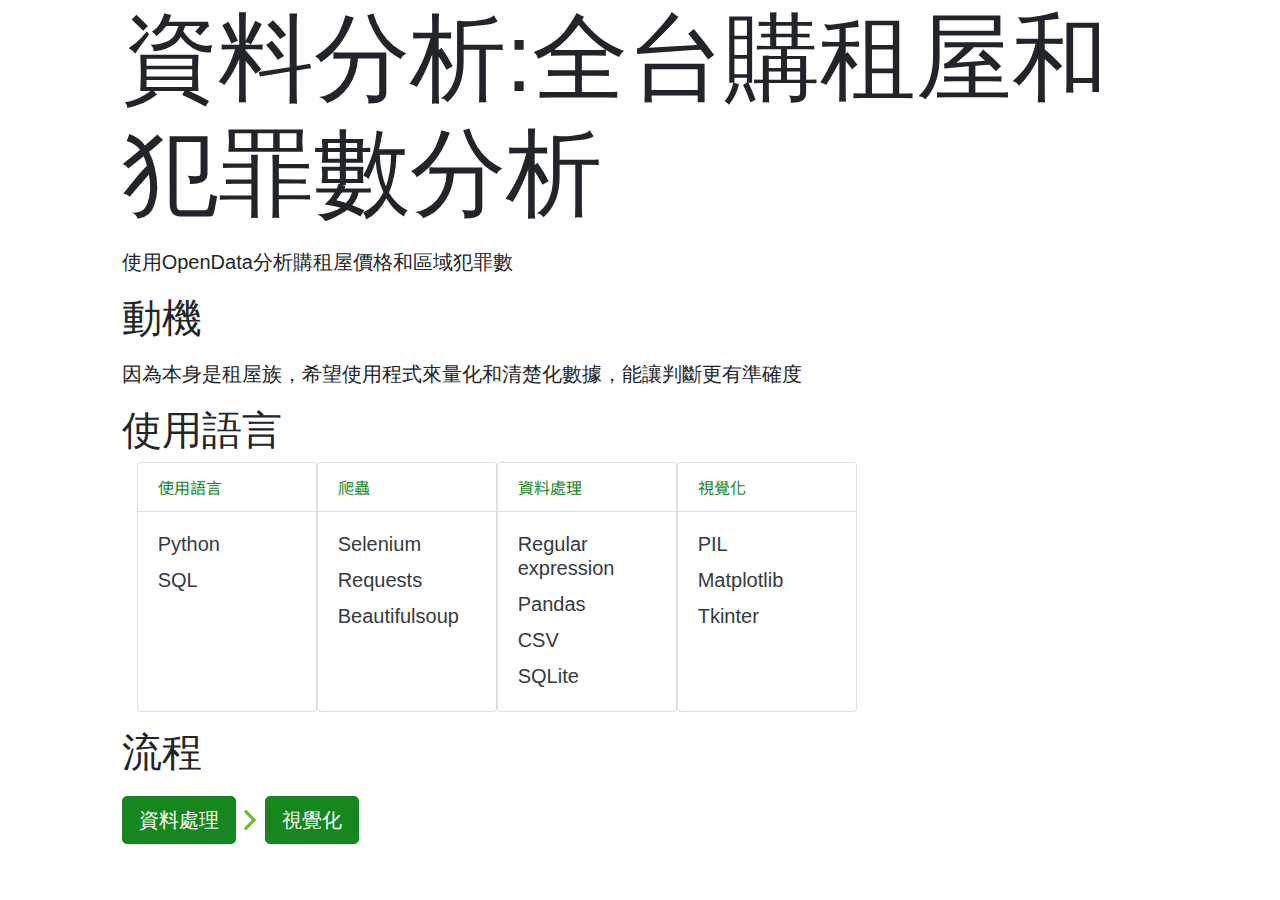
==== commit c110ae12: "更改" ====
--- a/index.html
+++ b/index.html
@@ -10,7 +10,7 @@
         <script src="https://cdnjs.cloudflare.com/ajax/libs/popper.js/1.14.6/umd/popper.min.js" integrity="sha384-wHAiFfRlMFy6i5SRaxvfOCifBUQy1xHdJ/yoi7FRNXMRBu5WHdZYu1hA6ZOblgut" crossorigin="anonymous"></script>
         <script src="https://stackpath.bootstrapcdn.com/bootstrap/4.2.1/js/bootstrap.min.js" integrity="sha384-B0UglyR+jN6CkvvICOB2joaf5I4l3gm9GU6Hc1og6Ls7i6U/mkkaduKaBhlAXv9k" crossorigin="anonymous"></script>
         <link rel="stylesheet" href="https://cdnjs.cloudflare.com/ajax/libs/animate.css/4.1.1/animate.min.css"/>
-        <title>虛擬貨幣:預測分析</title>
+        <title>資料分析:全台購租屋和犯罪數分析</title>
         <style>
           #arrow{ 
             position: relative;
@@ -276,11 +276,11 @@
     </head>
     <body>
         <div class="container-fluid col-10">
-            <p class="display-1" style="margin-bottom: 20px;">虛擬貨幣:分析和預測</p>
-                <p class="h5" style="margin-bottom: 20px;">爬蟲虛擬貨幣的歷史資料並且進行分析和視覺化圖表，再將資料做預測</p>
-            <a type="button" class="btn btn-outline-success" href="https://github.com/arthurroffe/-virtualMoneyPrediction" target="_blank" style="margin-bottom: 20px;">Github</a>
+            <p class="display-1" style="margin-bottom: 20px;">資料分析:全台購租屋和犯罪數分析</p>
+                <p class="h5" style="margin-bottom: 20px;">使用OpenData分析購租屋價格和區域犯罪數</p>
+
             <p class="h1" style="margin-bottom: 20px;">動機</p>
-                <p class="h5" style="margin-bottom: 20px;">虛擬貨幣是未來趨勢，且可以藉由分析來研究，並練習製作模型並預測</p>
+                <p class="h5" style="margin-bottom: 20px;">因為本身是租屋族，希望使用程式來量化和清楚化數據，能讓判斷更有準確度</p>
             <p class="h1">使用語言</p>
           <div class='col-md-12'>
             <div class="card text-dark bg-light mb-3 bg-w" style="max-width: 15rem; float: left; width: 180px; height: 250px;">
@@ -307,14 +307,7 @@
                 <h5 class="card-title"style="font-weight:normal;">SQLite</h5>        
               </div>
             </div>
-            <div class="card text-dark bg-light mb-3 bg-w" style="max-width: 15rem;width: 180px; height: 250px;float: left;">
-              <div class="card-header text-lg bg-w"style="font-family: 'Noto Sans TC', sans-serif;">機器學習</div>
-              <div class="card-body">
-                <h5 class="card-title"style="font-weight:normal;">Sklearn</h5>
-                <h5 class="card-title"style="font-weight:normal;">Numpy</h5>          
-              </div>
-            </div>
-            <div class="card text-dark bg-light mb-3 bg-w" style="max-width: 15rem;width: 180px; height: 250px;float: left;">
+            <div class="card text-dark bg-light mb-3 bg-w" style="max-width: 15rem;width: 180px; height: 250px;">
               <div class="card-header text-lg bg-w"style="font-family: 'Noto Sans TC', sans-serif;">視覺化</div>
               <div class="card-body">
                 <h5 class="card-title"style="font-weight:normal;">PIL</h5>
@@ -322,20 +315,10 @@
                 <h5 class="card-title"style="font-weight:normal;">Tkinter</h5>          
               </div>
             </div>
-            <div class="card text-dark bg-light mb-3 bg-w" style="max-width: 15rem;width: 180px; height: 250px; margin-bottom: 20px;">
-              <div class="card-header text-lg bg-w"style="font-family: 'Noto Sans TC', sans-serif;">整合</div>
-              <div class="card-body">
-                <h5 class="card-title "style="font-weight:normal;">Pyinstaller</h5>
-              </div>
-            </div>
           </div>
           <p class="h1" style="margin-bottom: 20px;">流程</p>
               <a class="btn btn-primary btn-lg" onclick="set();play();" href="#set1">資料處理</a>
               <img src="arrow.png" alt="123" class="img-fluid" style="width:20px;">
-              <a class="btn btn-primary btn-lg" type="submit" onclick="set2();play2();" href="#set2">訓練模型</a>
-              <img src="arrow.png" alt="123" class="img-fluid" style="width:20px;">
-              <button class="btn btn-primary btn-lg" onclick="set3();play3();" href="#set3">AI模型</button>
-              <img src="arrow.png"alt="123" class="img-fluid" style="width:20px;">
               <button class="btn btn-primary btn-lg" onclick="set4()" href="#set4">視覺化</button>
 
           
@@ -353,31 +336,31 @@
               </tr>
               <tr>
                 <td>
-                  <button name="button" class="btn btn-outline-dark" style="width: 250px; height: 100px;">找尋歷史資料</button>
-                  <button name="button" class="btn btn-outline-dark" style="width: 250px; height: 100px;">英文日期轉換數值</button>
+                  <button name="button" class="btn btn-outline-dark" style="width: 250px; height: 100px;">opendata</button>
+                  <button name="button" class="btn btn-outline-dark" style="width: 250px; height: 100px;">資料彙集</button>
                   <button name="button" class="btn btn-outline-dark invisible" style="width: 250px; height: 100px;">3</button>
                   <button name="button" class="btn btn-outline-dark" style="width: 250px; height: 100px;">PLT繪製圖表</button>
                 </td>
               </tr>
               <tr>
                 <td>
-                  <button name="button" class="btn btn-outline-dark" style="width: 250px; height: 100px;">抓取歷史資料</button>
-                  <button name="button" class="btn btn-outline-dark" style="width: 250px; height: 100px;">金額字串轉換數值</button>
+                  <button name="button" class="btn btn-outline-dark" style="width: 250px; height: 100px;">爬蟲591</button>
+                  <button name="button" class="btn btn-outline-dark" style="width: 250px; height: 100px;">nan值處理</button>
                   <button name="button" class="btn btn-outline-dark invisible" style="width: 250px; height: 100px;">3</button>
                   <button name="button" class="btn btn-outline-dark " style="width: 250px; height: 100px;">Tkintet建立視窗</button>
                 </td>
               </tr>
               <tr>
                 <td>
-                  <button name="button" class="btn btn-outline-dark" style="width: 250px; height: 100px;">抓取貨幣名稱、icon</button>
-                  <button name="button" class="btn btn-outline-dark" style="width: 250px; height: 100px;">資料排序</button>
+                  <button name="button" class="btn btn-outline-dark invisible" style="width: 250px; height: 100px;">抓取貨幣名稱、icon</button>
+                  <button name="button" class="btn btn-outline-dark invisible" style="width: 250px; height: 100px;">資料排序</button>
                   <button name="button" class="btn btn-outline-dark invisible" style="width: 250px; height: 100px;">3</button>
                   <button name="button" class="btn btn-outline-dark invisible" style="width: 250px; height: 100px;">4</button>
                 </td>
               </tr>
               <tr>
                 <td>
-                  <button name="button" class="btn btn-outline-dark" style="width: 250px; height: 100px;">匯入資料庫</button>
+                  <button name="button" class="btn btn-outline-dark " style="width: 250px; height: 100px;">匯入資料庫</button>
                   <button name="button" class="btn btn-outline-dark invisible" style="width: 250px; height: 100px;">2</button>
                   <button name="button" class="btn btn-outline-dark invisible" style="width: 250px; height: 100px;">3</button>
                   <button name="button" class="btn btn-outline-dark invisible" style="width: 250px; height: 100px;">4</button>
@@ -540,23 +523,23 @@
             
             <div class="card-body">
               <h5 class="card-title" style="font-weight: bolder;">選擇畫面</h5>
-              <p class="card-text">在此畫面可以選擇所希望看到的虛擬貨幣，共有5頁100種虛擬貨幣</p>
+              <p class="card-text">在此畫面可以選擇所有地區和功能</p>
             </div>
-            <img src="topic2_main.png" class="card-img-top" alt="..." style="width: 90%;">
+            <img src="topic1_main.png" class="card-img-top" alt="..." style="width: 90%;">
           </div>
           <div class="card col-md-10" style="margin-top: 10px;">
             <div class="card-body">
               <h5 class="card-title" style="font-weight: bolder;">歷史資料分析圖表</h5>
-              <p class="card-text">將歷史資料視覺化，可以清楚得知歷史最高價歷史最低價，和成交量跟趨勢</p>
+              <p class="card-text">將歷史資料視覺化，清楚知道該地區年度特定犯罪率，共有七種</p>
             </div>
-            <img src="topic2_a.png" class="card-img-top" alt="...">
+            <img src="topic1_result.png" class="card-img-top" alt="...">
           </div>
           <div class="card col-md-10" style="margin-top: 10px;">
             <div class="card-body">
               <h5 class="card-title" style="font-weight: bolder;">預測圖表</h5>
-              <p class="card-text">根據歷史資料的預測圖表，可以預測大部分的走勢漲跌，縱線紅色為跌綠色為漲</p>
+              <p class="card-text">將591租屋網的資料呈現散佈圖，可以知道坪數的價格區間</p>
             </div>
-            <img src="topic2_P.png" class="card-img-top" alt="...">
+            <img src="topic1 _result2.png" class="card-img-top" alt="...">
           </div>
           </div>
       </div>
